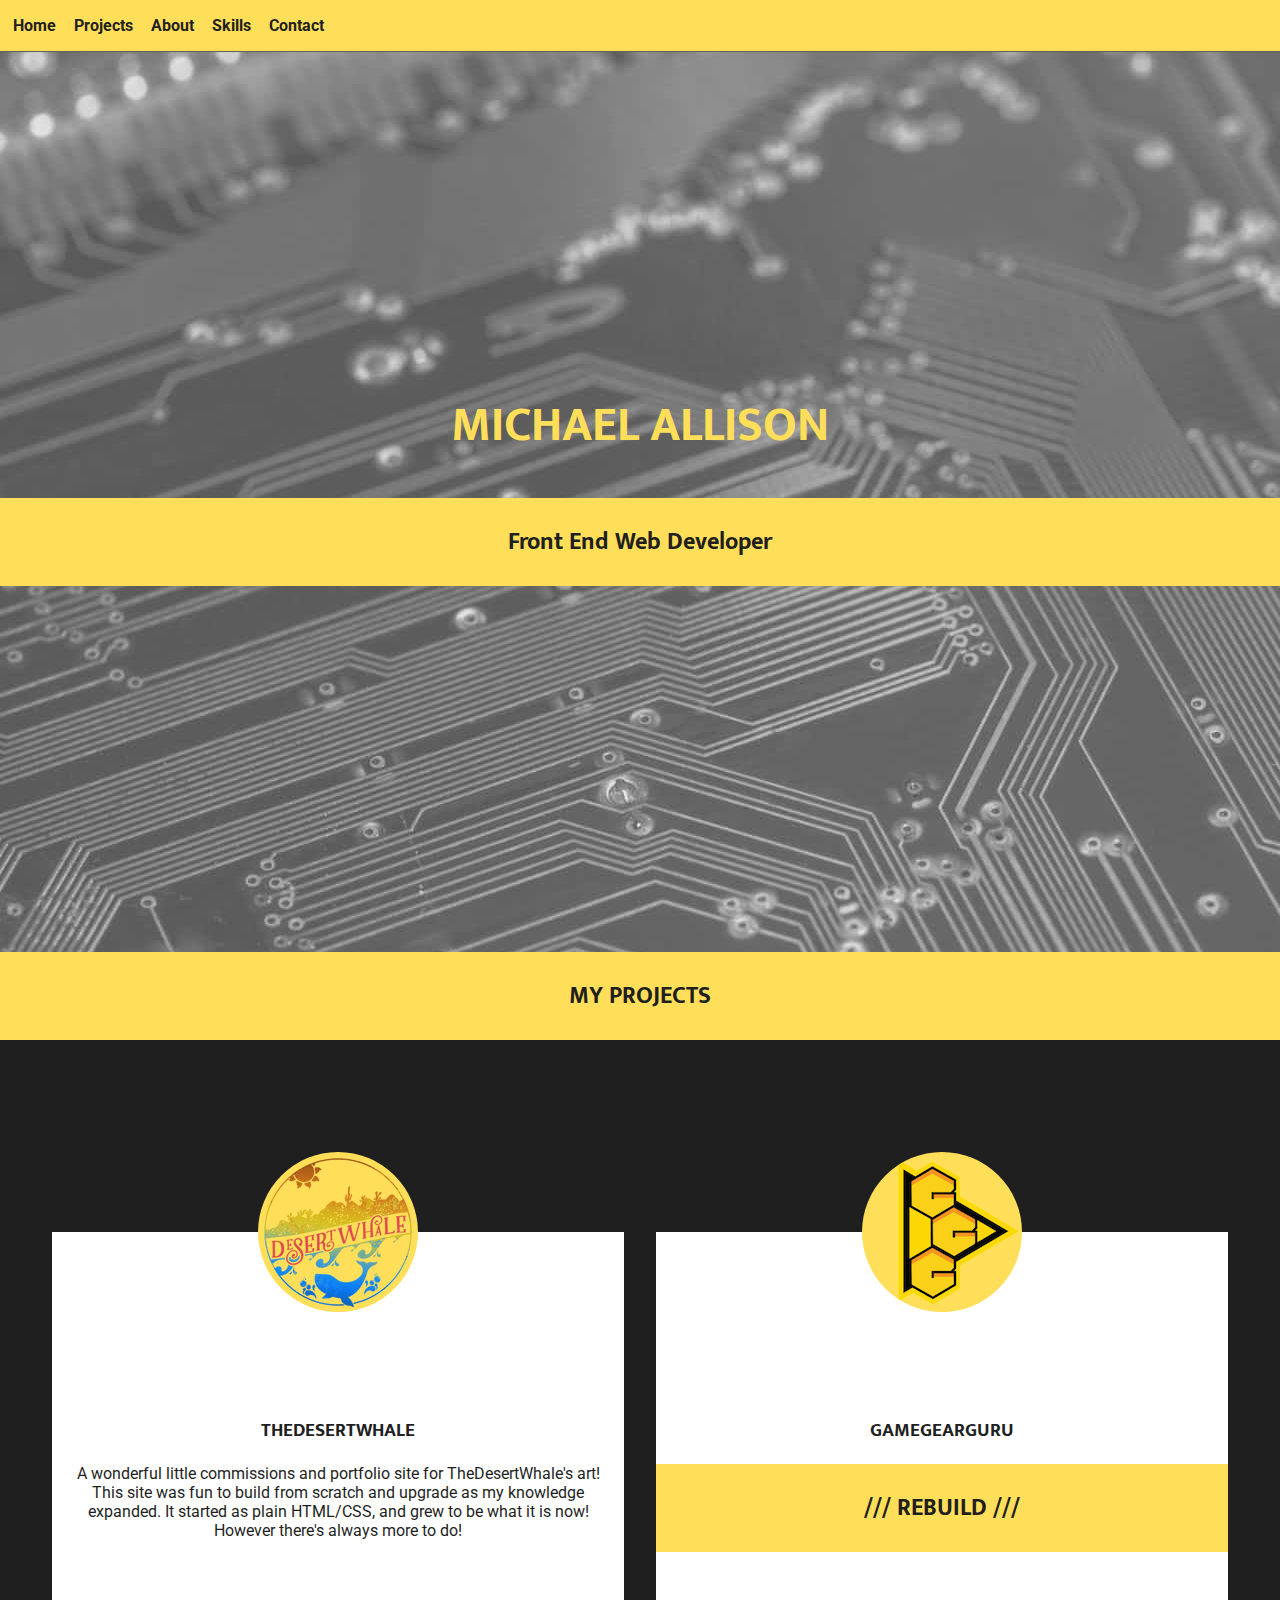
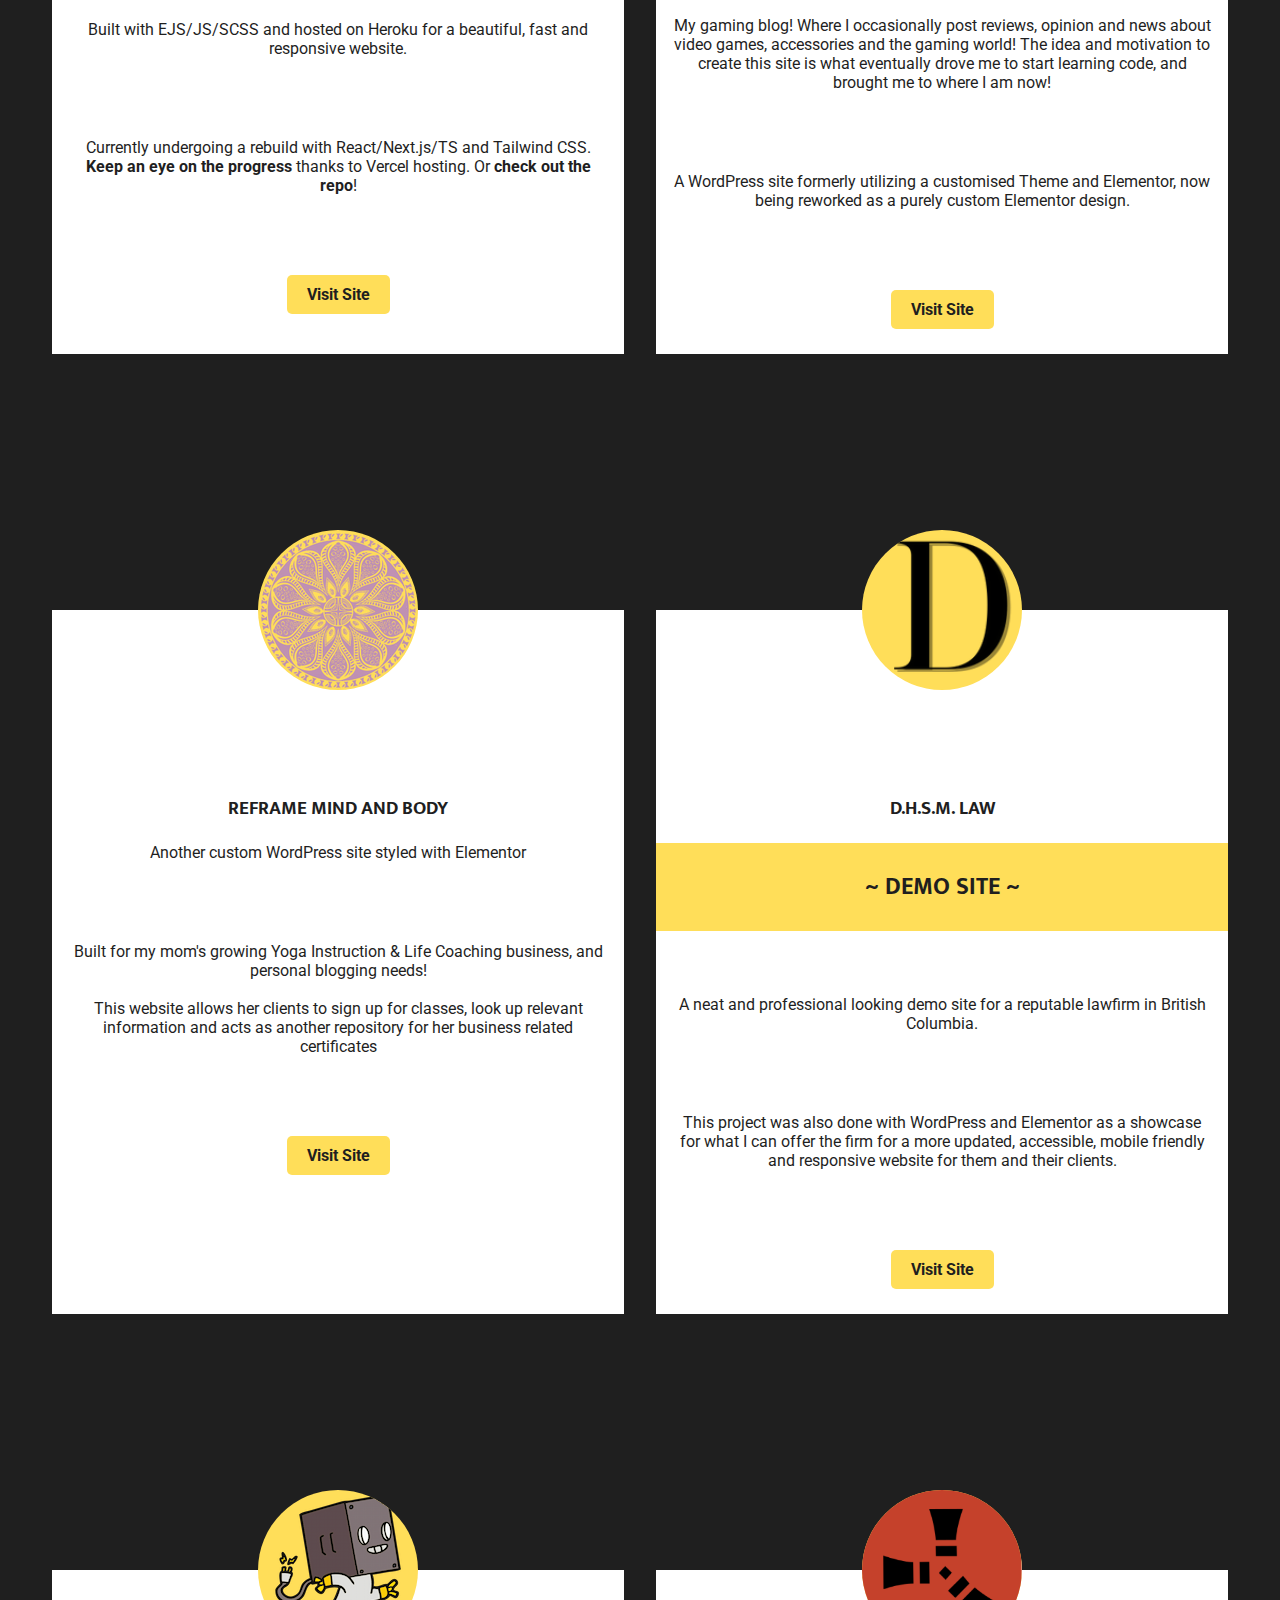
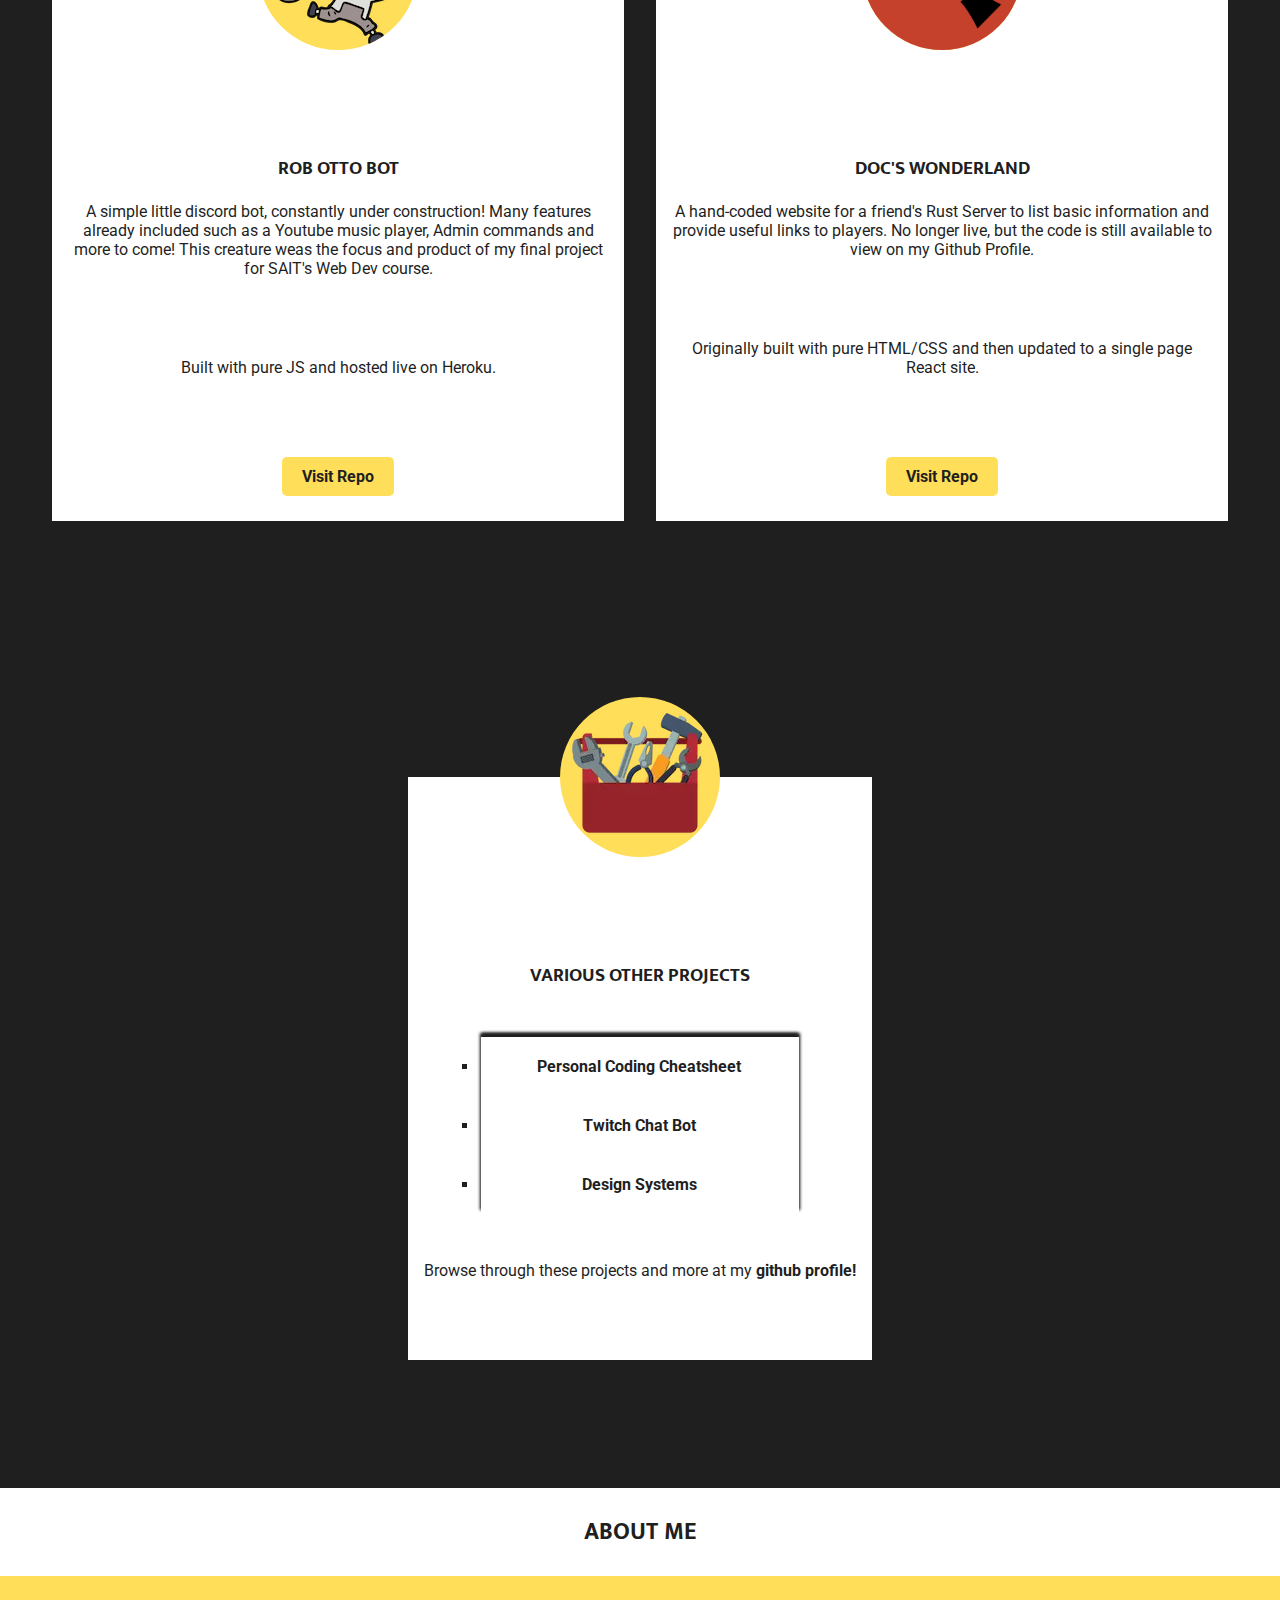
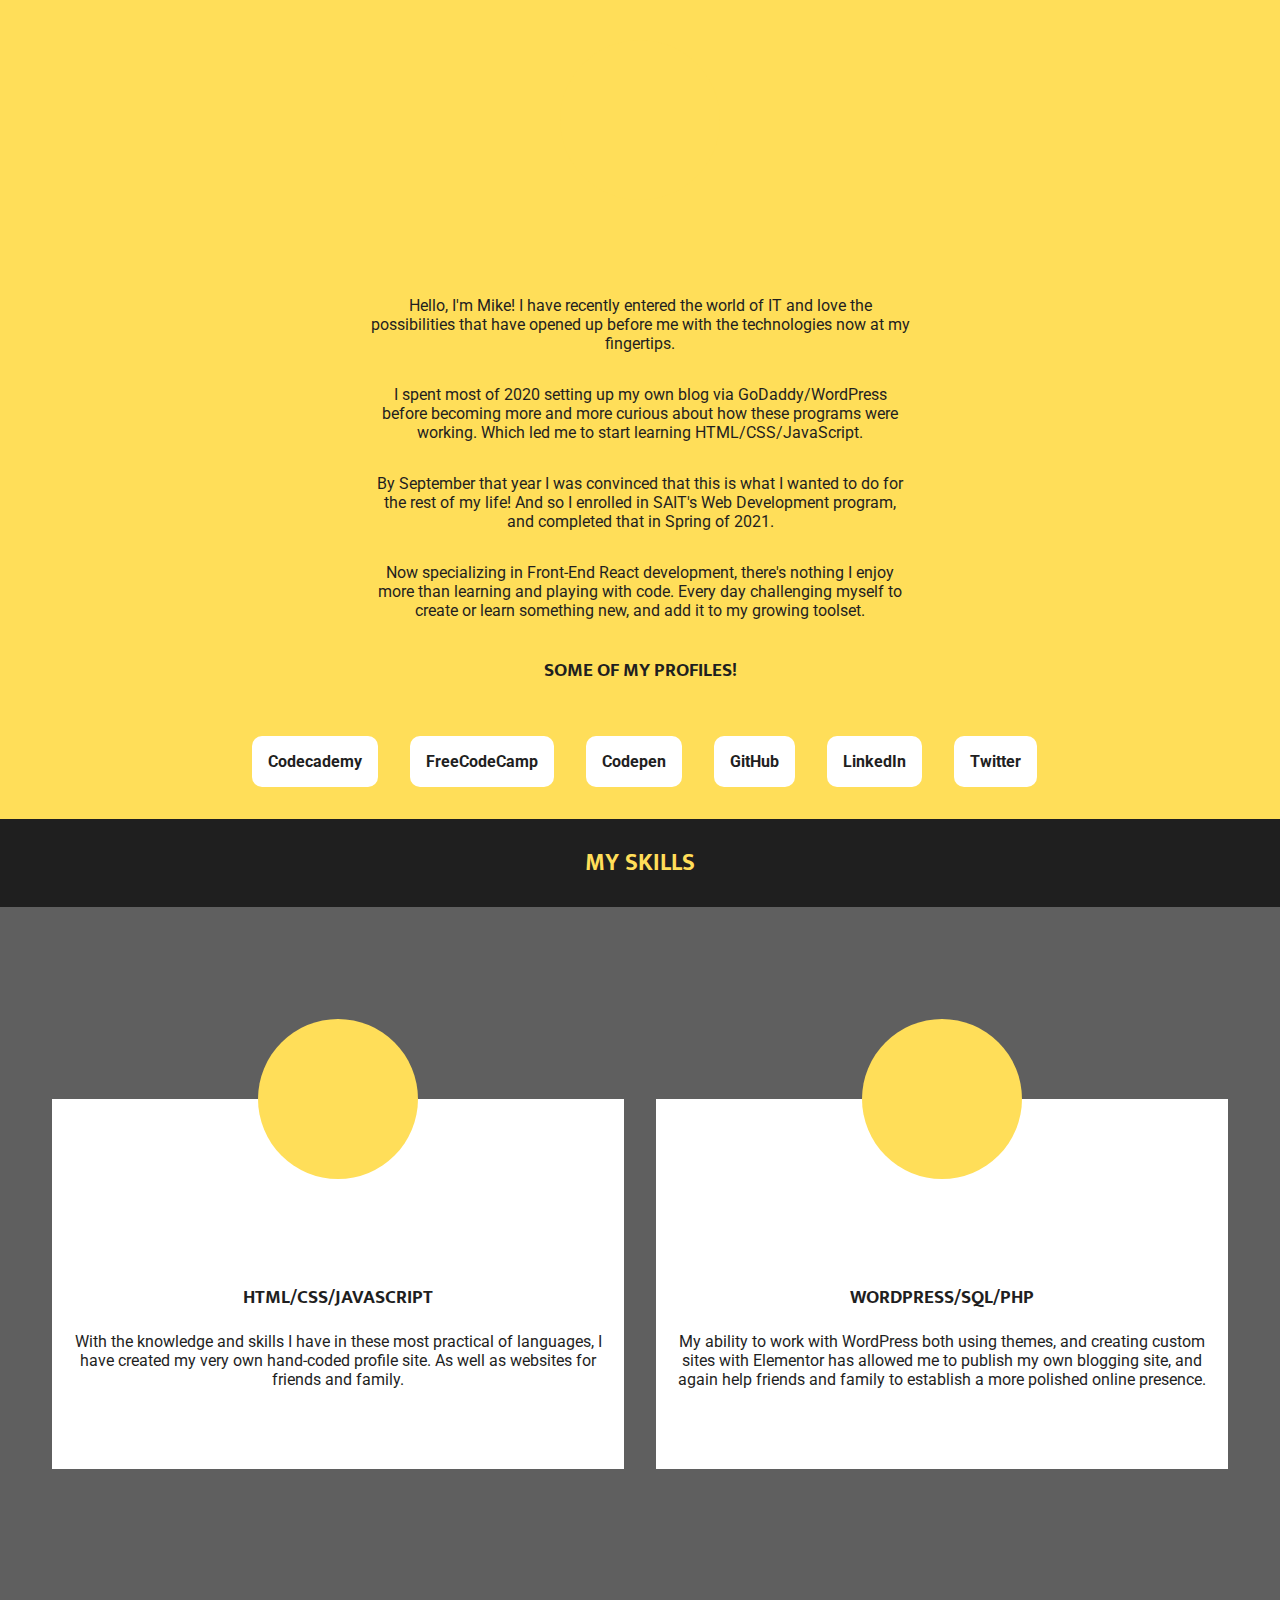
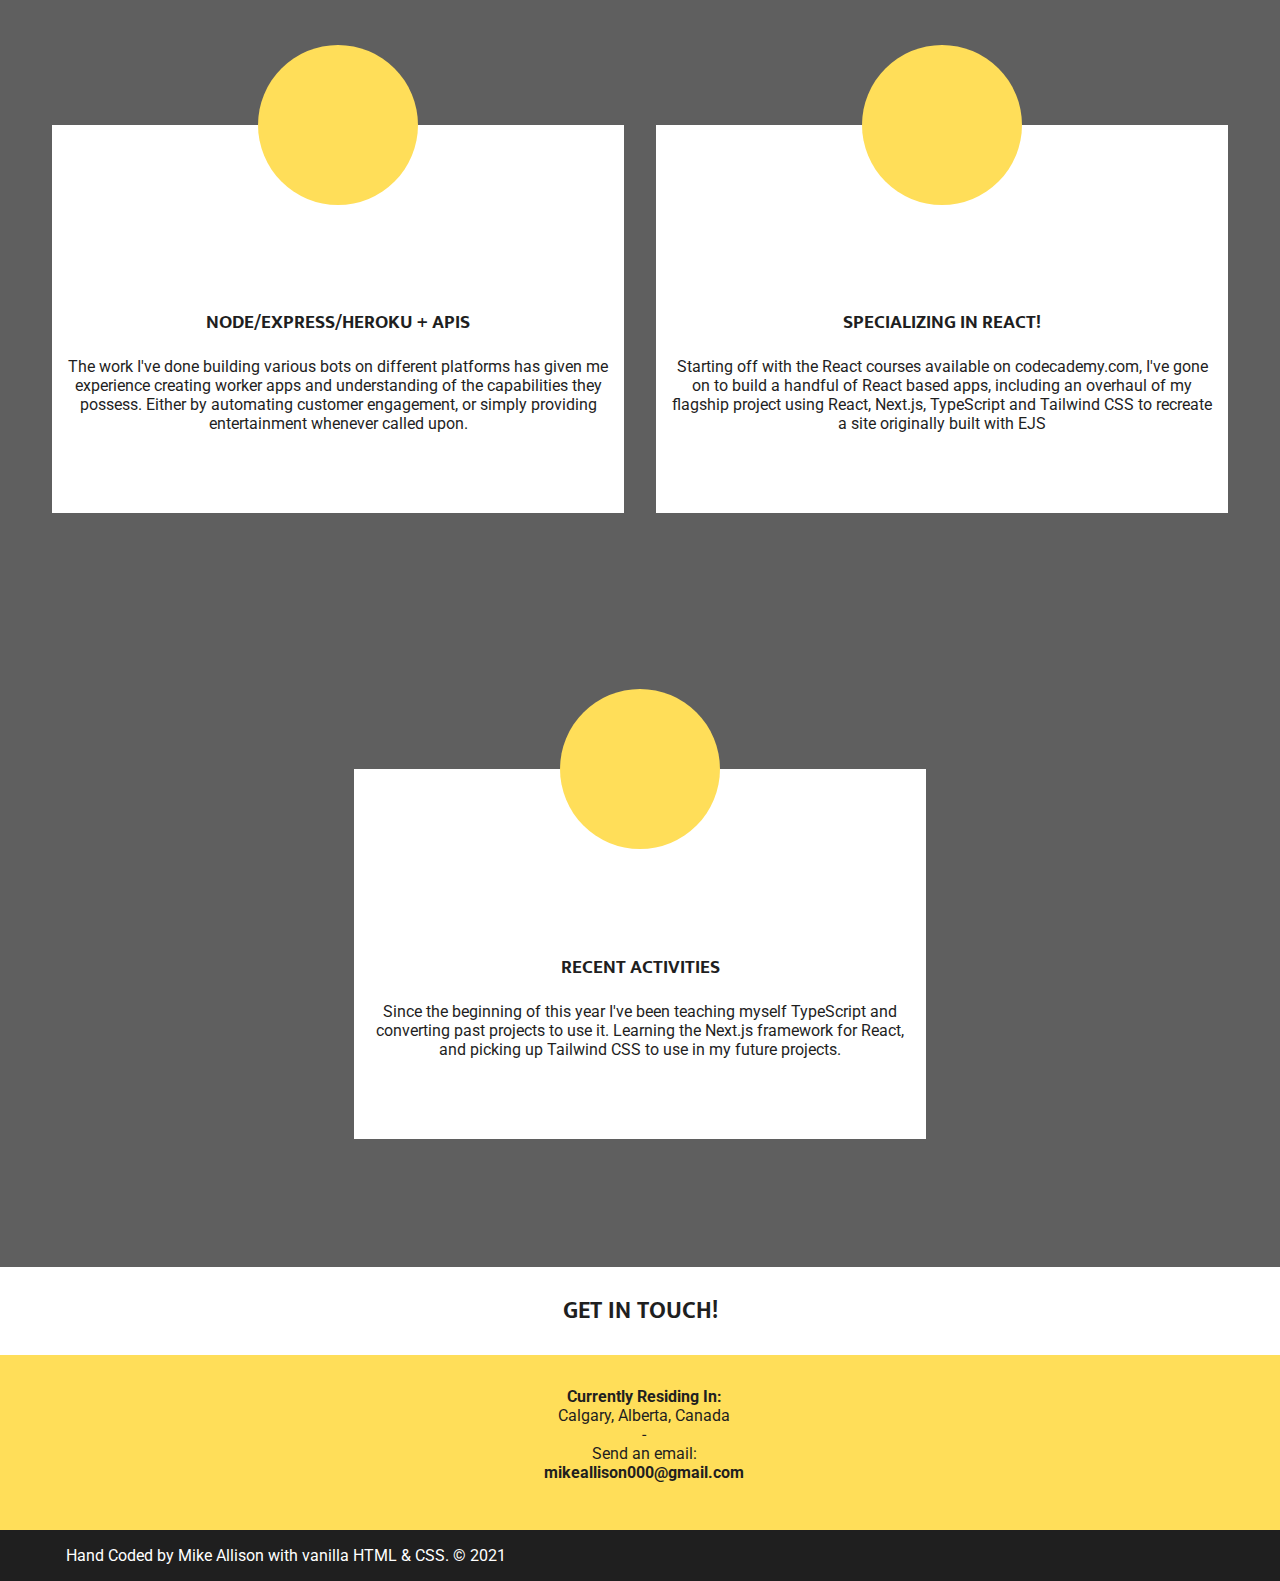
==== index.html @ ca2b00e5 "added buttons to other cards, added image for demo site" ====
<!DOCTYPE html>
<html lang="en">
<head>
  <meta charset="UTF-8">
  <meta http-equiv="X-UA-Compatible" content="IE=edge">
  <meta name="viewport" content="width=device-width, initial-scale=1.0">
  <meta 
    name="description"
    content="A simple personal portfolio site to showcase my small, yet growing collection of code and projects, completed and managed by Mike Allison.">
  <link rel="stylesheet" href="./assets/css/style.css">
  <link rel="stylesheet" href="./assets/css/fonts.css">
  <link rel="preconnect" href="https://fonts.gstatic.com">
  <link href="https://fonts.googleapis.com/css2?family=Mukta:wght@800&family=Roboto&display=swap" rel="stylesheet">
  <link rel="stylesheet" href="https://use.fontawesome.com/releases/v5.15.3/css/all.css" integrity="sha384-SZXxX4whJ79/gErwcOYf+zWLeJdY/qpuqC4cAa9rOGUstPomtqpuNWT9wdPEn2fk" crossorigin="anonymous">
  <title>Mike Allison - Web Developer</title>
</head>

<body>
<header id="header">
  <nav id="header-nav">
    <ul>
      <li><a href="#home">Home</a></li>
      <li><a href="#projects">Projects</a></li>
      <li><a href="#about">About</a></li>
      <li><a href="#skills">Skills</a></li>
      <li><a href="#contact">Contact</a></li>
    </ul>
  </nav>
</header>

<main id="main">

  <!-- Home 'page', hero style -->
  <section id="home">
    <h1>Michael Allison</h1>
    <h2>Front End Web Developer</h2>
  </section>

  <!-- Projects 'page' featuring some simple cards -->
  <section id="projects">
    <h2>My Projects</h2>

    <!-- Crown Jewel, Desert's art portfolio and commissions site -->
    <article class="card">
      <a href="https://www.thedesertwhale.com" target="_blank"><img src="assets/images/des-logo.png" alt="DesertWhale's logo" loading="lazy" height="160" width="160"></a>
      <a href="https://www.thedesertwhale.com" target="_blank"><h3>TheDesertWhale</h3></a>
      <p>A wonderful little commissions and portfolio site for TheDesertWhale's art! This site was fun to build from scratch and upgrade as my knowledge expanded. It started as plain HTML/CSS, and grew to be what it is now! However there's always more to do!</p>
      <p>Built with EJS/JS/SCSS and hosted on Heroku for a beautiful, fast and responsive website.</p>
      <p>Currently undergoing a rebuild with React/Next.js/TS and Tailwind CSS. <a href="https://next-desert-site.vercel.app/" target="_blank">Keep an eye on the progress</a> thanks to Vercel hosting. Or <a href="https://github.com/Huntthee/next-desert-site" target="_blank">check out the repo</a>!</p>
      <a class="visit-btn" href="https://www.thedesertwhale.com" target="_blank">Visit Site</a>
    </article>

    <!-- The great Game Gear Guru! -->
    <article class="card">
      <a href="https://www.gamegearguru.com" target="_blank"><img src="assets/images/ggg-logo.png" alt="The gamegearguru logo" loading="lazy" height="160" width="160"></a>
      <a href="https://www.gamegearguru.com" target="_blank"><h3>GameGearGuru </h3></a>
      <h2>/// Rebuild ///</h2>
      <p>My gaming blog! Where I occasionally post reviews, opinion and news about video games, accessories and the gaming world! The idea and motivation to create this site is what eventually drove me to start learning code, and brought me to where I am now!</p>
      <p>A WordPress site formerly utilizing a customised Theme and Elementor, now being reworked as a purely custom Elementor design.</p>
      <a class="visit-btn" href="https://www.gamegearguru.com" target="_blank">Visit Site</a>
    </article>

    <!-- Mom's site -->
    <article class="card">
      <a 
        href="https://reframemindandbody.org" 
        target="_blank" 
        rel="noreferrer"
        >
        <img 
          src="assets/images/ReFrame-icon.webp" 
          alt="Reframe mind and body logo" 
          loading="lazy" 
          height="160" 
          width="160"
          >
        </a>
      <a 
        href="https://reframemindandbody.org" 
        target="_blank" 
        rel="noreferrer"
        ><h3>ReFrame Mind and Body</h3>
      </a>
      <p>Another custom WordPress site styled with Elementor</p>
      <p>Built for my mom's growing Yoga Instruction & Life Coaching business, and personal blogging needs!<br><br>This website allows her clients to sign up for classes, look up relevant information and acts as another repository for her business related certificates</p>
      <a class="visit-btn" href="https://reframemindandbody.org" target="_blank">Visit Site</a>
    </article>

    <article class="card">
      <a href="https://michaela255.sg-host.com/" target="_blank"><img src="assets/images/site-icon.png" alt="scales of law" loading="lazy" height="160" width="160"></a>
      <a href="https://michaela255.sg-host.com/" target="_blank"><h3>D.H.S.M. Law</h3></a>
      <h2>~ Demo Site ~</h2>
      <p>A neat and professional looking demo site for a reputable lawfirm in British Columbia.</p>
      <p>This project was also done with WordPress and Elementor as a showcase for what I can offer the firm for a more updated, accessible, mobile friendly and responsive website for them and their clients.</p>
      <a class="visit-btn" href="https://michaela255.sg-host.com/" target="_blank">Visit Site</a>
    </article>
    
    <!-- Plug for Robotto Bot on Discord -->
    <article class="card">
      <a href="https://github.com/Huntthee/Disc-bot" target="_blank"><img src="assets/images/rob-otto.png" alt="rob otto bot's beautiful profile picture" loading="lazy" height="160" width="160"></a>
      <a href="https://github.com/Huntthee/Disc-bot" target="_blank"><h3>Rob Otto Bot</h3></a>
      <p>A simple little discord bot, constantly under construction! Many features already included such as a Youtube music player, Admin commands and more to come! This creature weas the focus and product of my final project for SAIT's Web Dev course.</p>
      <p>Built with pure JS and hosted live on Heroku.</p>
      <a class="visit-btn" href="https://github.com/Huntthee/Disc-bot" target="_blank">Visit Repo</a>
    </article>

    <!-- Doc's site for as long as the domain name lasts. -->
    <article class="card">
      <a href="https://github.com/Huntthee/Docswonderland" target="_blank"><img src="assets/images/rust-logo.png" alt="small rust logo" loading="lazy" height="160" width="160"></a>
      <a href="https://github.com/Huntthee/Docswonderland" target="_blank"><h3>Doc's Wonderland</h3></a>
      <p>A hand-coded website for a friend's Rust Server to list basic information and provide useful links to players. No longer live, but the code is still available to view on my Github Profile.</p>
      <p>Originally built with pure HTML/CSS and then updated to a single page React site.</p>
      <a class="visit-btn" href="https://github.com/Huntthee/Docswonderland" target="_blank">Visit Repo</a>
    </article>

    <!-- Other featured projects -->
    <article class="card">
      <img 
        src="assets/images/project-toolbox.webp" 
        alt="Other projects image" 
        loading="lazy" 
        height="160" 
        width="160"
        >
      <h3>Various Other Projects</h3>
      <ul class="other-projects-list">
        <li><a href="https://huntthee.github.io/html-css-cheatsheet/" target="_blank">Personal Coding Cheatsheet</a></li>
        <li><a href="https://github.com/Huntthee/public-whale-bot" target="_blank">Twitch Chat Bot</a></li>
        <li><a href="https://huntthee.github.io/pizza-design-system/" target="_blank">Design Systems</a></li>
      </ul>
      <p>Browse through these projects and more at my <a href="https://github.com/Huntthee" target="_blank">github profile!</a></p>
      
    </article>

  </section>

  <!-- About Me 'page' with some more cards to show off various tech stacks/knowledge -->
  <section id="about">
    <h2>About Me</h2>
    <img src="assets/images/smaller-pic.jpg" alt="Mike throwing horns in a small round profile picture" height="160" width="160" loading="lazy">
    <p>Hello, I'm Mike! I have recently entered the world of IT and love the possibilities that have opened up before me with the technologies now at my fingertips.</p>
    <p>I spent most of 2020 setting up my own blog via GoDaddy/WordPress before becoming more and more curious about how these programs were working. Which led me to start learning HTML/CSS/JavaScript.</p>
    <p>By September that year I was convinced that this is what I wanted to do for the rest of my life! And so I enrolled in SAIT's Web Development program, and completed that in Spring of 2021.</p>
    <p>Now specializing in Front-End React development, there's nothing I enjoy more than learning and playing with code. Every day challenging myself to create or learn something new, and add it to my growing toolset.</p>
    <h3>Some of my Profiles!</h3>
    <ul>
      <a href="https://www.codecademy.com/profiles/huntthee" target="_blank"><li><i class="fas fa-terminal"></i> Codecademy</li></a>
      <a href="https://www.freecodecamp.org/huntthee" target="_blank"><li><i class="fab fa-free-code-camp"></i> FreeCodeCamp</li></a>
      <a href="https://codepen.io/huntthee" target="_blank"><li><i class="fab fa-codepen"></i> Codepen</li></a>
      <a href="https://github.com/huntthee" target="_blank"><li><i class="fab fa-github"></i> GitHub</li></a>
      <a href="https://www.linkedin.com/in/mike-allison-web-dev/" target="_blank"><li><i class="fab fa-linkedin"></i> LinkedIn</li></a>
      <a href="https://twitter.com/TheRealHuntthee" target="_blank"><li><i class="fab fa-twitter-square"></i> Twitter</li></a>
    </ul>
  </section>

  <!-- Skills section builds on About section with more info about tech stacks learned so far -->
  <section id="skills">
    <h2>My Skills</h2>

    <article class="card">
      <img src="assets/images/html-css-js.png" alt="Simple image featuring the logos of each programming language" loading="lazy" height="160" width="160">
      <h3>HTML/CSS/JavaScript</h3>
      <p>With the knowledge and skills I have in these most practical of languages, I have created my very own hand-coded profile site. As well as websites for friends and family.</p>
    </article>

    <article class="card">
      <img src="assets/images/wp-sql-php.png" alt="Simple image featuring the logos of each programming language" loading="lazy" height="160" width="160">
      <h3>WordPress/SQL/PHP</h3>
      <p>My ability to work with WordPress both using themes, and creating custom sites with Elementor has allowed me to publish my own blogging site, and again help friends and family to establish a more polished online presence.</p>
    </article>

    <article class="card">
      <img src="assets/images/node-exp-hero.png" alt="Simple image featuring the logos of each programming language" loading="lazy" height="160" width="160">
      <h3>Node/Express/Heroku + APIs</h3>
      <p>The work I've done building various bots on different platforms has given me experience creating worker apps and understanding of the capabilities they possess. Either by automating customer engagement, or simply providing entertainment whenever called upon.</p>
    </article>

    <article class="card">
      <img src="assets/images/react-logo.png" alt="an image of the react logo" loading="lazy" height="160" width="160">
      <h3>Specializing in React!</h3>
      <p>Starting off with the React courses available on codecademy.com, I've gone on to build a handful of React based apps, including an overhaul of my flagship project using React, Next.js, TypeScript and Tailwind CSS to recreate a site originally built with EJS</p>
    </article>

    <article class="card">
      <img src="assets/images/typescript-logo.webp" alt="an image of the react logo" loading="lazy" height="160" width="160">
      <h3>Recent Activities</h3>
      <p>Since the beginning of this year I've been teaching myself TypeScript and converting past projects to use it. Learning the Next.js framework for React, and picking up Tailwind CSS to use in my future projects.</p>
    </article>
  </section>


  <!-- Contact section for prospective employers/clients to reach out. -->
  <section id="contact">
    <h2>Get In Touch!</h2>
    <ul>
      <li><strong>Currently Residing In:</strong></li>
      <li>Calgary, Alberta, Canada</li>
      <li>-</li>
      <li>Send an email:</li>
      <li><a href="mailto:mikeallison000@gmail.com">mikeallison000@gmail.com</a></li>
    </ul>
  </section>
</main>

<footer id="footer">
  <p>Hand Coded by Mike Allison with vanilla HTML & CSS. &copy; 2021</p>
</footer>
</body>
</html>
---- assets/css/style.css ----
/* Color Palette */
:root {
  --mustard: #ffde59;
  --hover: #d1b647;
  --eerie: #1f1f1f;
  --davy: #5f5f5f;
  --white: #ffffff;
}

/* Set some overall rules */
body {
  margin: 0;
  background-color: var(--eerie);
}

img {
  border-radius: 50%;
  background-color: var(--mustard);
  position: relative;
  bottom: 5rem;
}

ul {
  list-style: none;
}

/* Make the header navigation pretty */
#header {
  display: flex;

  position: sticky;
  top: 0;

  width: 100%;

  background-color: var(--mustard);

  border-bottom: 1px solid var(--davy);

  z-index: 1;
}

#header-nav {
  margin-left: -1.2rem;
}

#header-nav ul {
  display: flex;
  flex-direction: row;
  margin-left: -1rem;
}



#header-nav ul li a {
  padding: 1rem .2rem 1rem 1rem;
}



/* Style the Home Page */
#home {
  display: flex;
  flex-direction: column;
  justify-content: center;

  height: 100vh;
  background-color: var(--davy);
}

/* Styles for Projects Section */

#projects {
  display: flex;
  flex-direction: row;
  flex-wrap: wrap;
  justify-content: center;
}

/* Card Styles for all! */

.card {
  background-color: var(--white);
  margin: 3rem;
}

.other-projects-list {
  max-width: 60%;
  margin: 10% auto;
  box-shadow: -1px -4px 3px, 1px -4px 3px;
}

.other-projects-list li {
  margin-left: -15%;
  padding: 20px 0 20px 0;
  list-style-type: square;
  
}

.visit-btn {
  display: inline-block;
  padding: 10px 20px 10px 20px;
  margin-bottom: 25px;
  background-color: var(--mustard);
  border-radius: 5px;
}

.visit-btn:hover{
  cursor: pointer;
  
}

.visit-btn:active {
  border: solid 1px var(--eerie);
  border-bottom: none;
  border-right: none;
}

/* Stylings for the About section */

#about {
  display: flex;
  flex-direction: column;
  justify-content: center;
  align-items: center;
  background-color: var(--mustard);
}

#about img {
  margin-top: 5rem;
}

#about ul {
  display: flex;
  flex-direction: row;
  flex-wrap: wrap;
  justify-content: center;
  
  margin-left: -2rem;
}

#about ul a {
  margin: 1rem;
  background-color: var(--white);
  padding: 1rem;
  border-radius: 10px;
}

/* Make the Skills Section pretty!*/

#skills {
  display: flex;
  flex-direction: row;
  flex-wrap: wrap;
  justify-content: center;
  align-items: center;

  background-color: var(--davy);
}

/* Make the contact section visible and good lookin */

#contact {
  background-color: var(--mustard);
  padding-bottom: 2rem;
}

#contact ul {
  margin-top: -2rem;
  margin-left: -2rem;
}

/* Now for some media queries */

@media only screen and (min-width: 600px) {
  #home {
    background-image: URL('../images/tech-back.jpg');
  }
  
  #header-nav ul li {
    border-right: 2px solid transparent;
  }
  #header-nav ul li a {
    padding: .5rem;
  }

  #header-nav ul li:hover {
    border-right: 2px solid var(--eerie); 
  }

  .card {
    margin: 8rem 1rem;
  }
}
---- assets/css/fonts.css ----
/* Color Palette */
:root {
  --mustard: #ffde59;
  --eerie: #1f1f1f;
  --davy: #5f5f5f;
  --white: #ffffff;
}

/* Overall Font Rules */

body {
  font-family: 'Roboto', sans-serif;
  text-align: center;
  color: var(--eerie);
}

h1, h2, h3, button {
  font-family: 'Mukta', sans-serif;
  text-transform: uppercase;
}

h2 {
  width: 100%;
  height: 4rem;

  padding-top: 1.5rem;
  margin-top: 0;
  margin-bottom: 4rem;
}

p {
  padding: 0 1rem 0 1rem;
  
  max-width: 60ch;
}

a {
  text-decoration: none;
  font-weight: bold;
  color: var(--eerie);
}

a:hover {
  color: var(--davy);
}

/* Home Page font styles */

#home h1 {
  color: var(--mustard);
  font-size: 3rem;
}

#home h2 {
  text-transform: capitalize;
  background-color: var(--mustard);
}

/* Projects styles */

#projects h2 {
  background-color: var(--mustard);
}

/* Card styles */

.card p {
  margin-bottom: 5rem;
}

.card h3 {
  padding: 0 10px 0 10px;
}

/* About styles */

#about h2 {
  background-color: var(--white);
}

/* Skills styles */

#skills h2 {
  background-color: var(--eerie);
  color: var(--mustard);
}

/* Contact styles */

#contact h2 {
  background-color: var(--white);
}

/* And finally the bit at the bottom */

#footer p {
  color: var(--white);
}
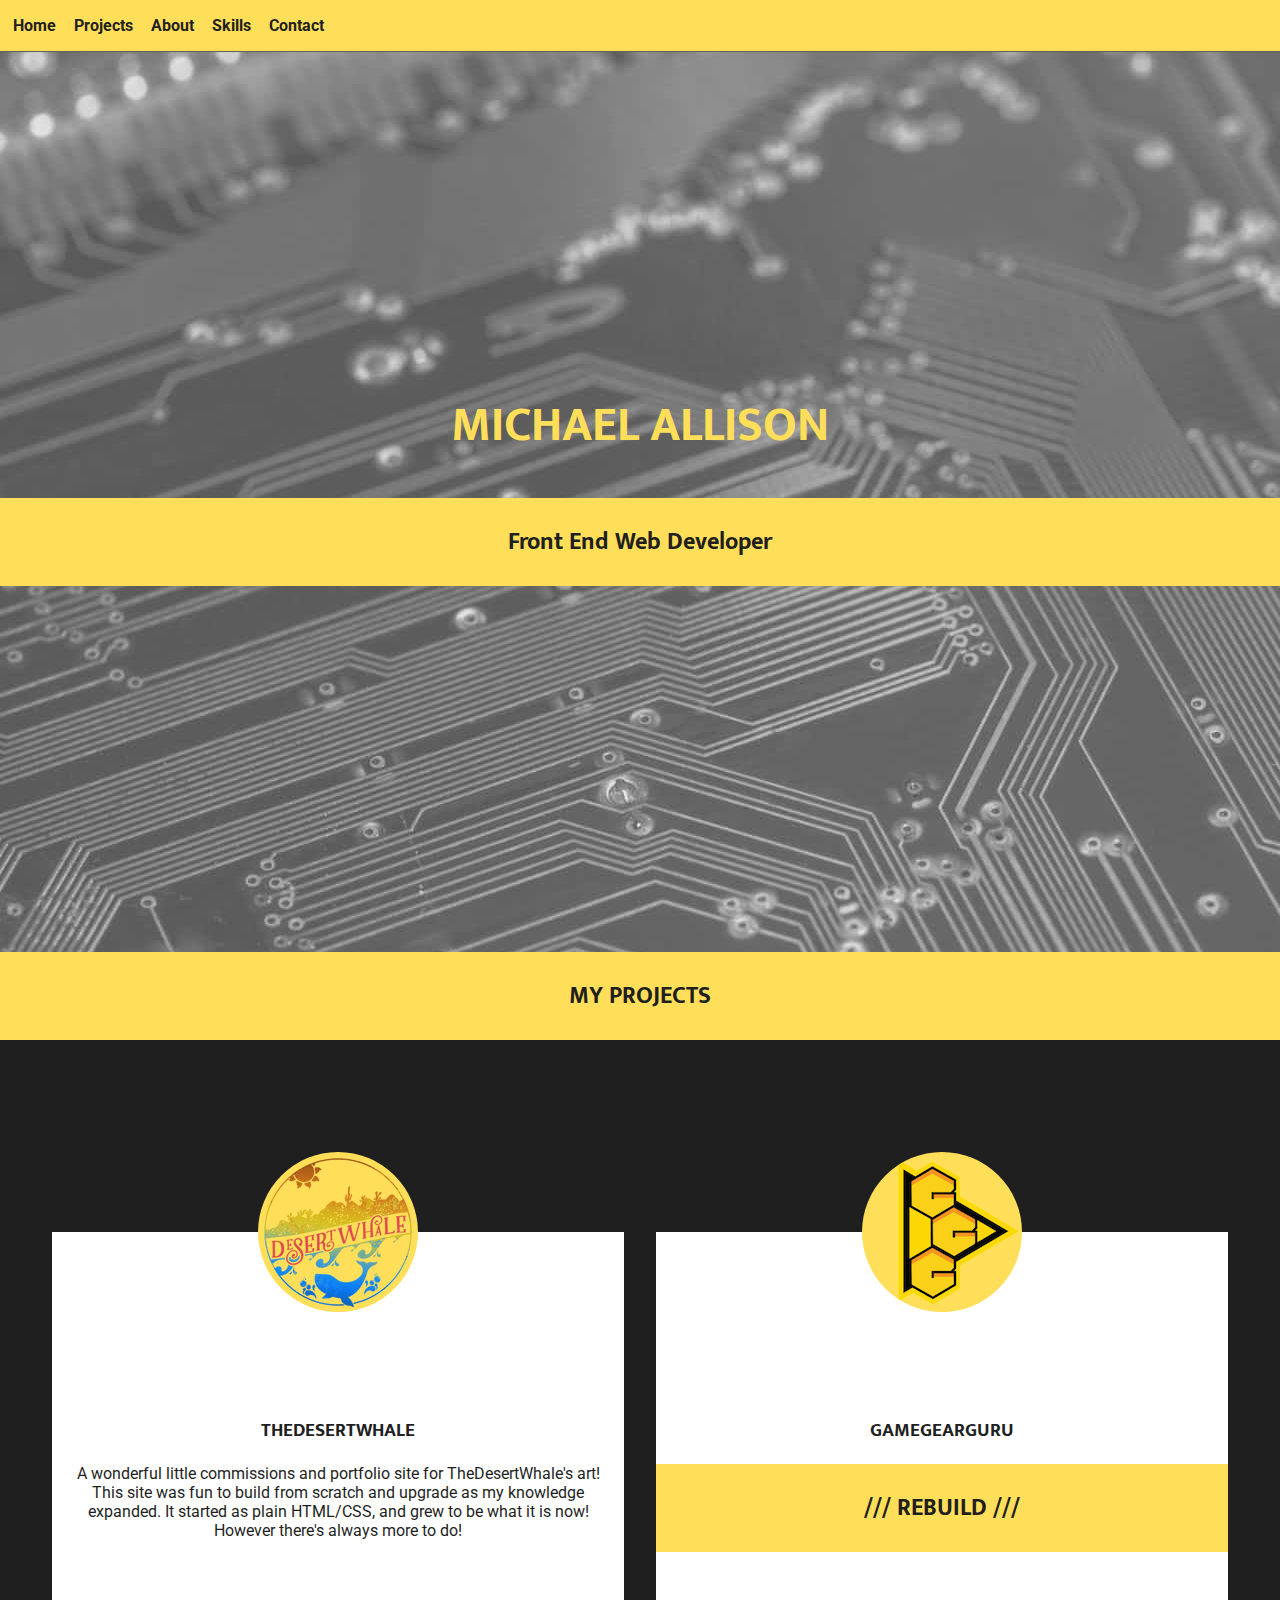
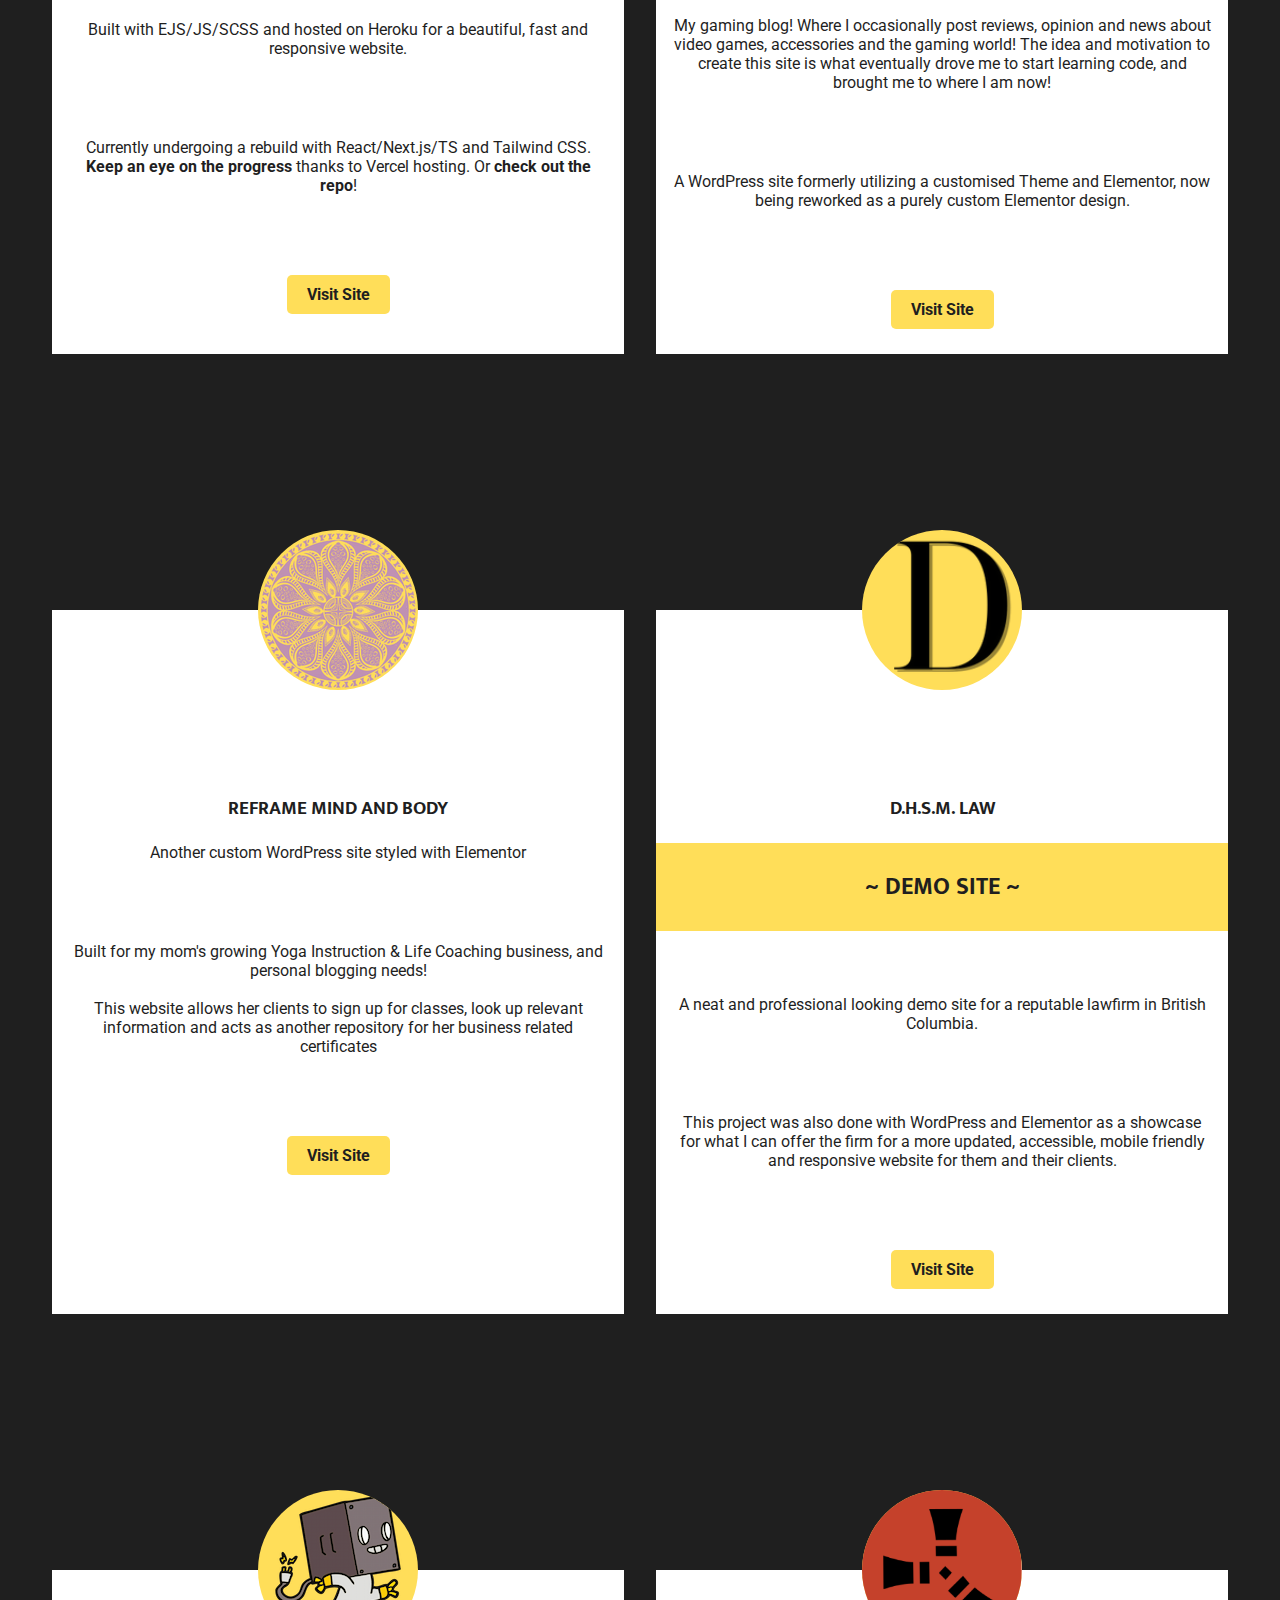
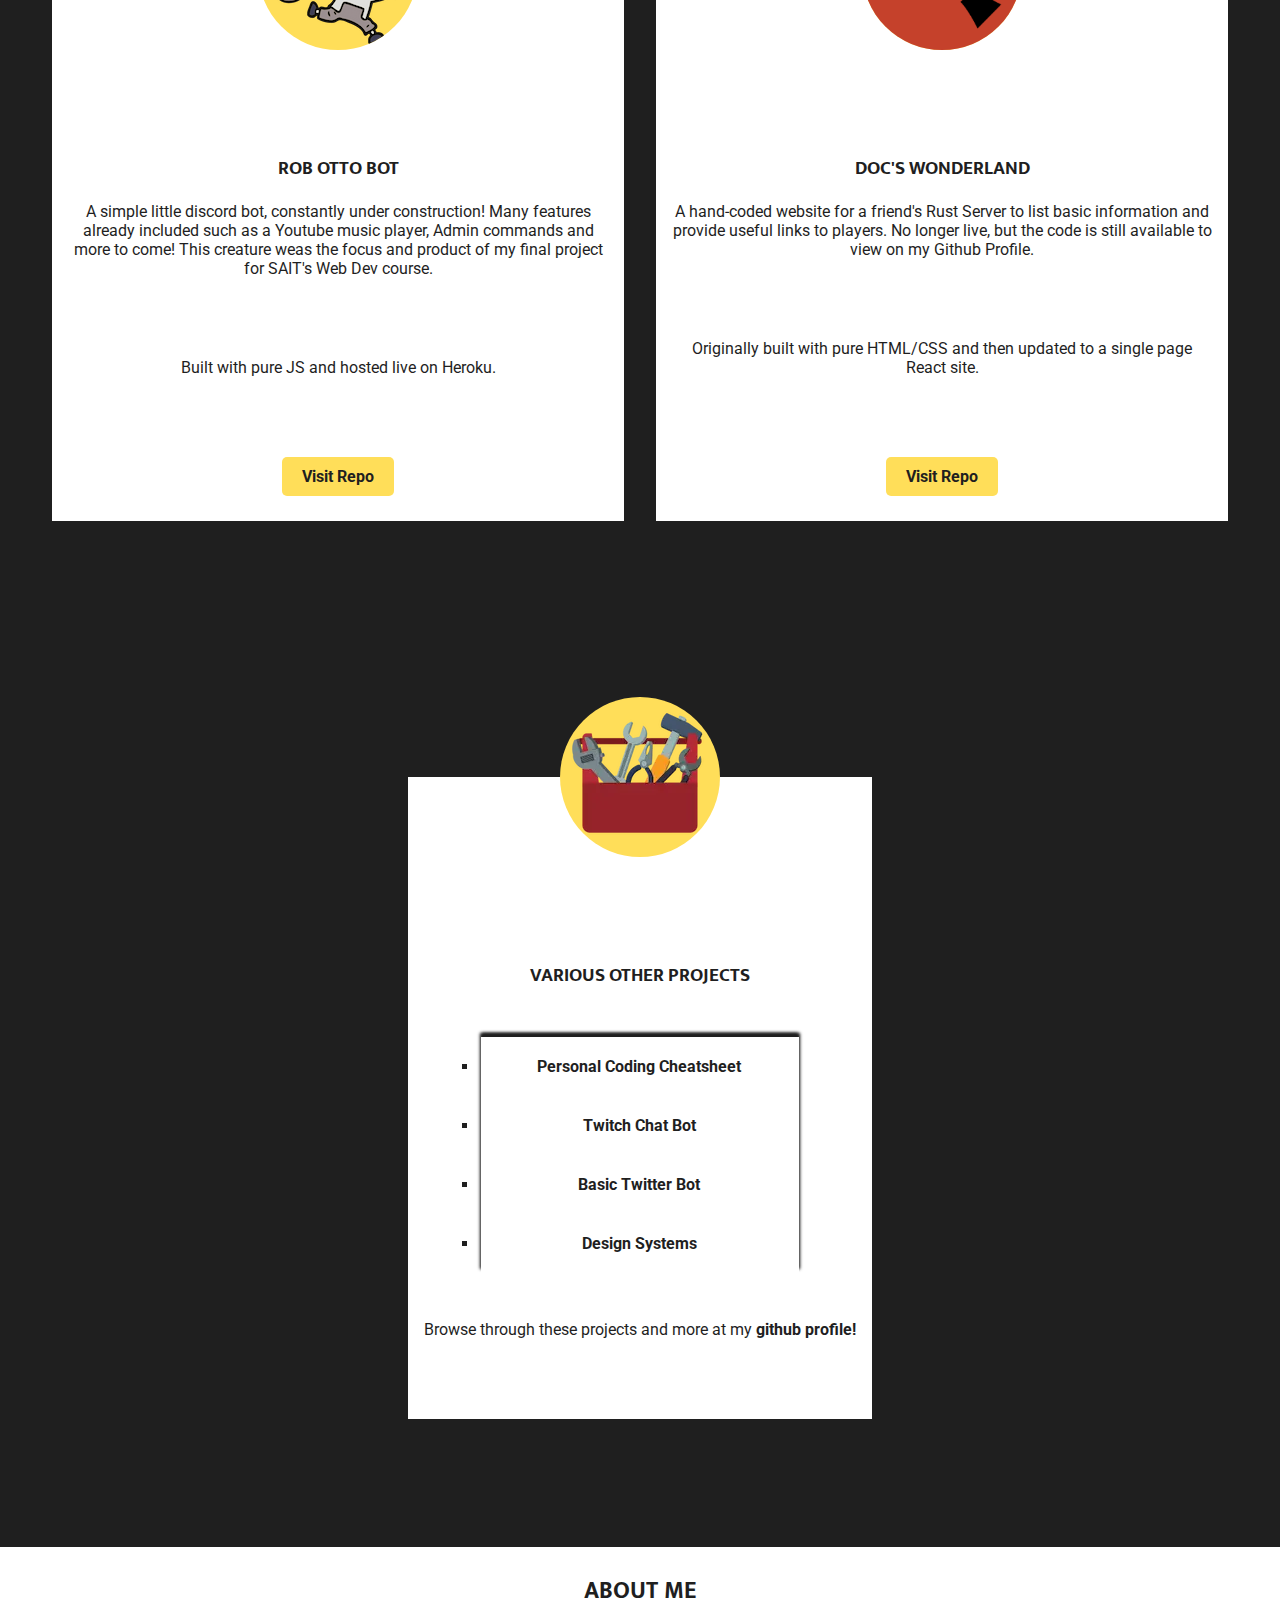
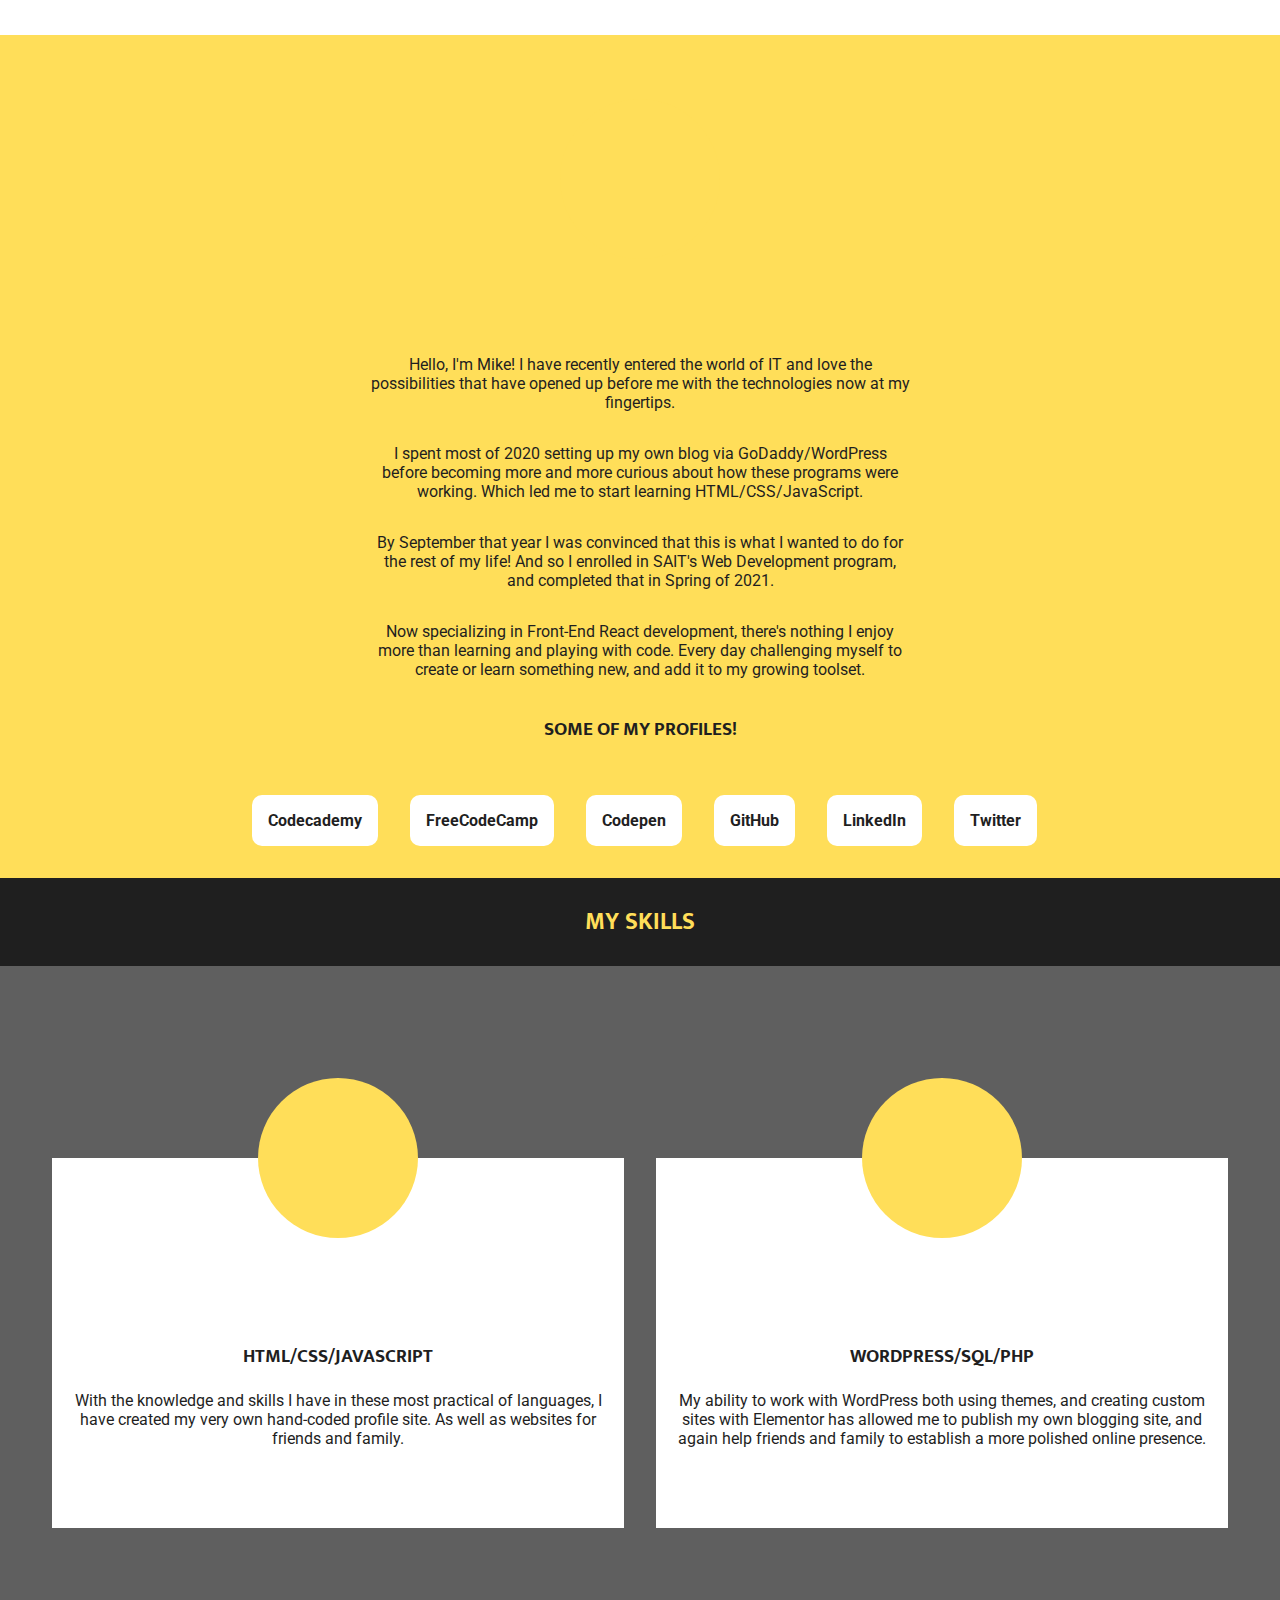
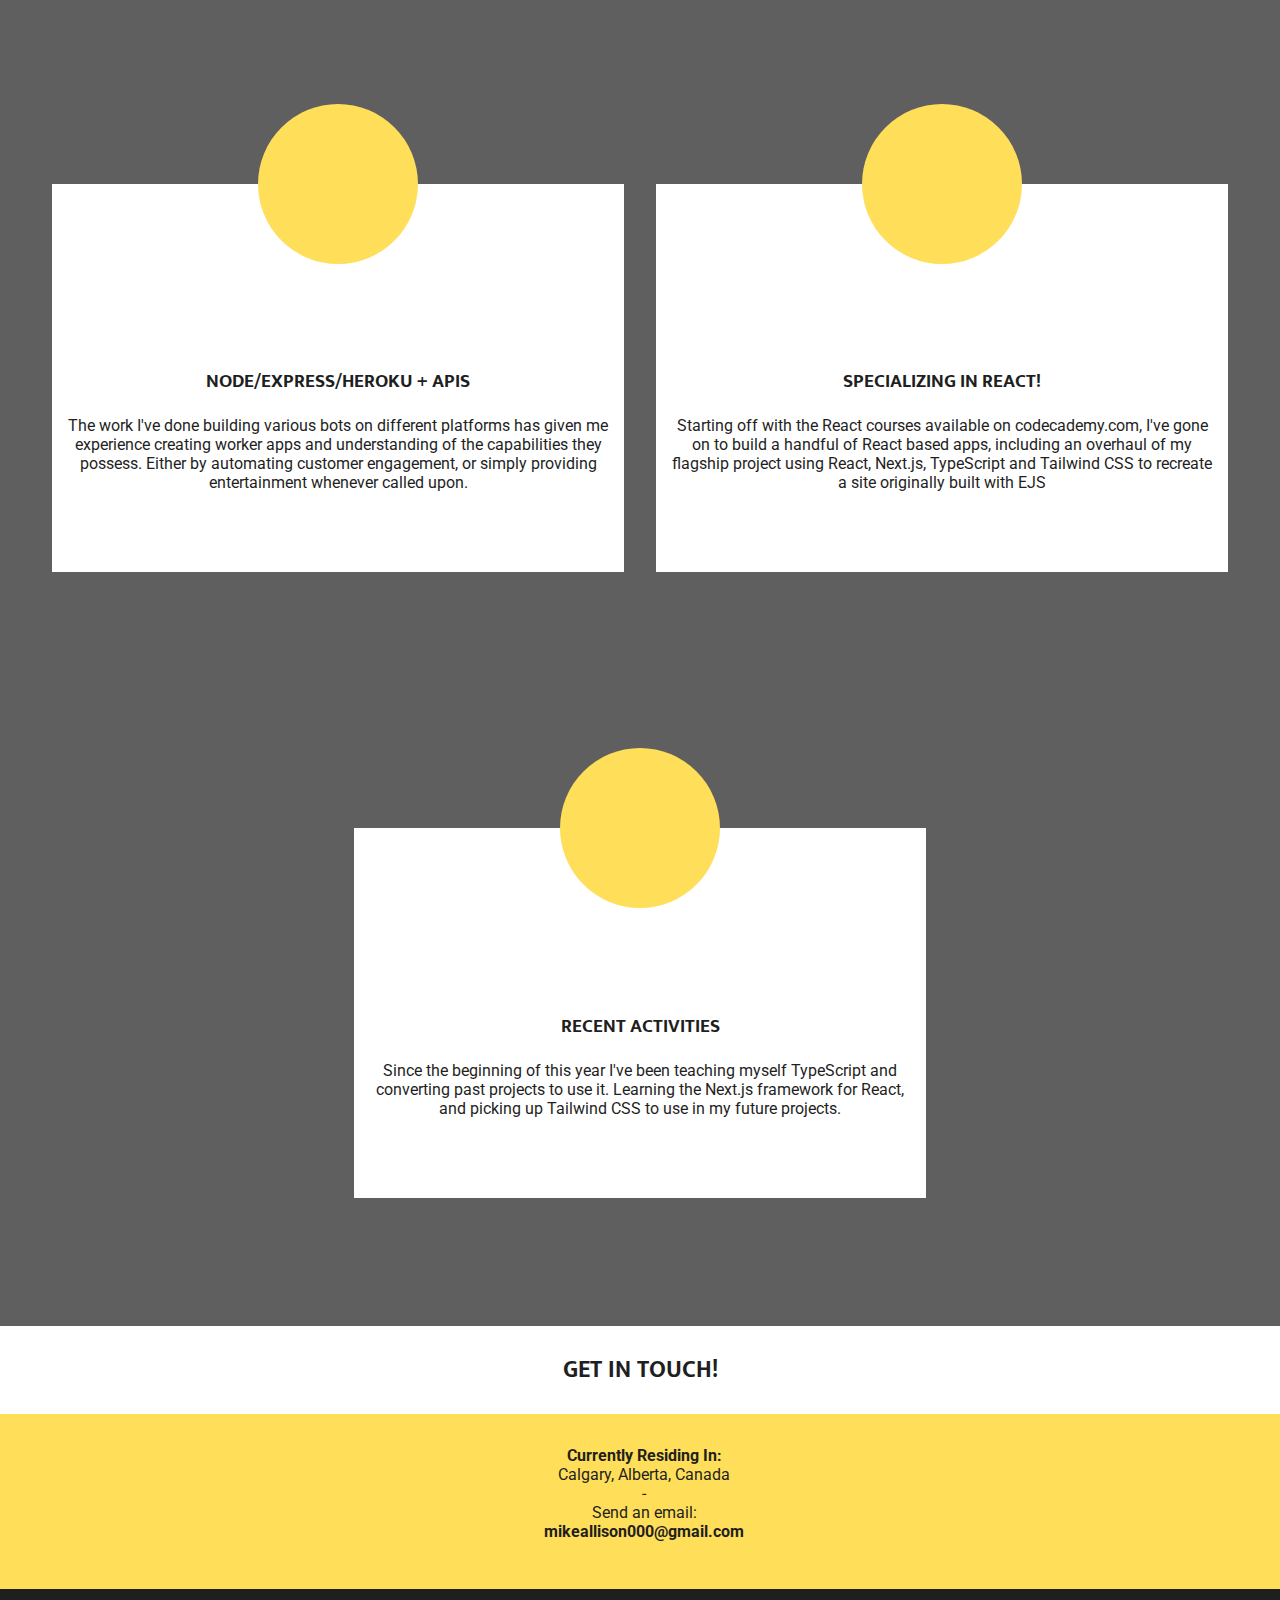
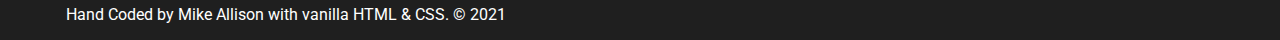
==== commit df6c5fbd: "added link to twitter bot" ====
--- a/index.html
+++ b/index.html
@@ -126,6 +126,7 @@
       <ul class="other-projects-list">
         <li><a href="https://huntthee.github.io/html-css-cheatsheet/" target="_blank">Personal Coding Cheatsheet</a></li>
         <li><a href="https://github.com/Huntthee/public-whale-bot" target="_blank">Twitch Chat Bot</a></li>
+        <li><a href="https://github.com/Huntthee/twitter-bot-public" target="_blank">Basic Twitter Bot</a></li>
         <li><a href="https://huntthee.github.io/pizza-design-system/" target="_blank">Design Systems</a></li>
       </ul>
       <p>Browse through these projects and more at my <a href="https://github.com/Huntthee" target="_blank">github profile!</a></p>
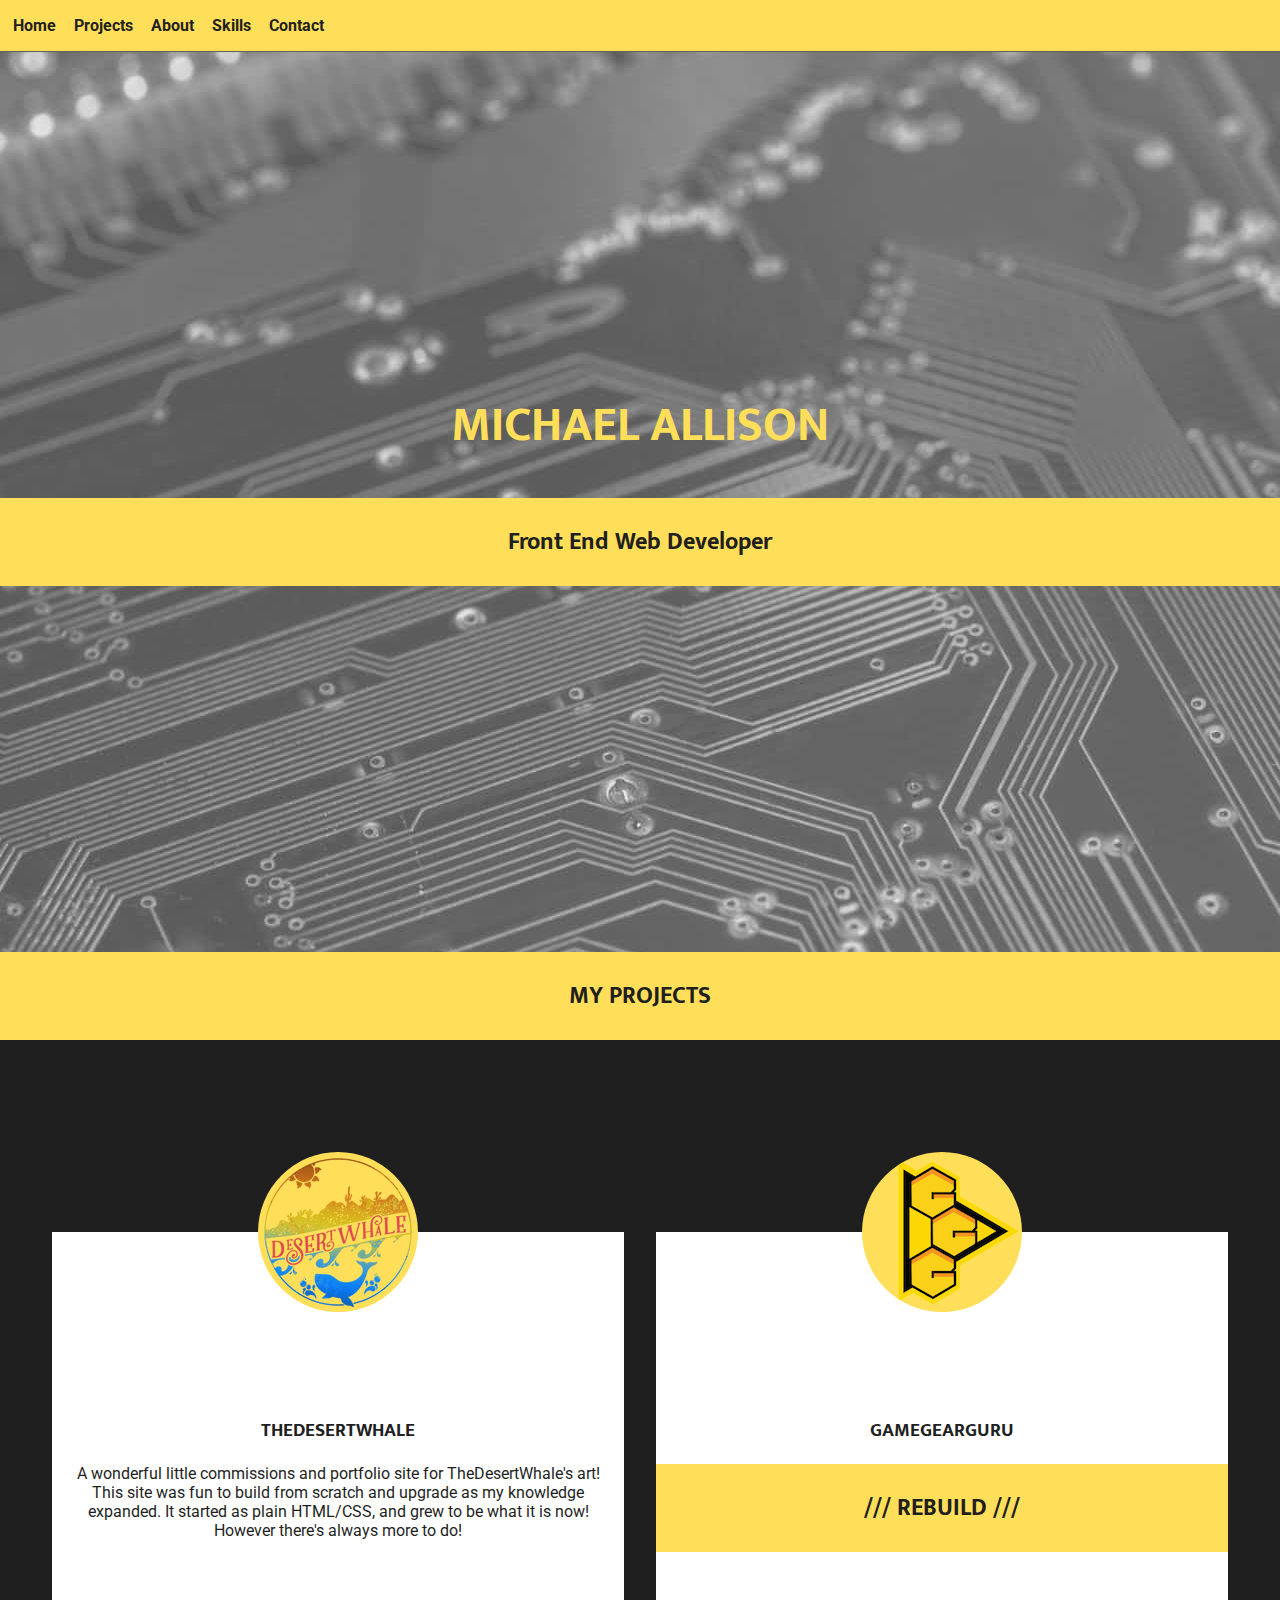
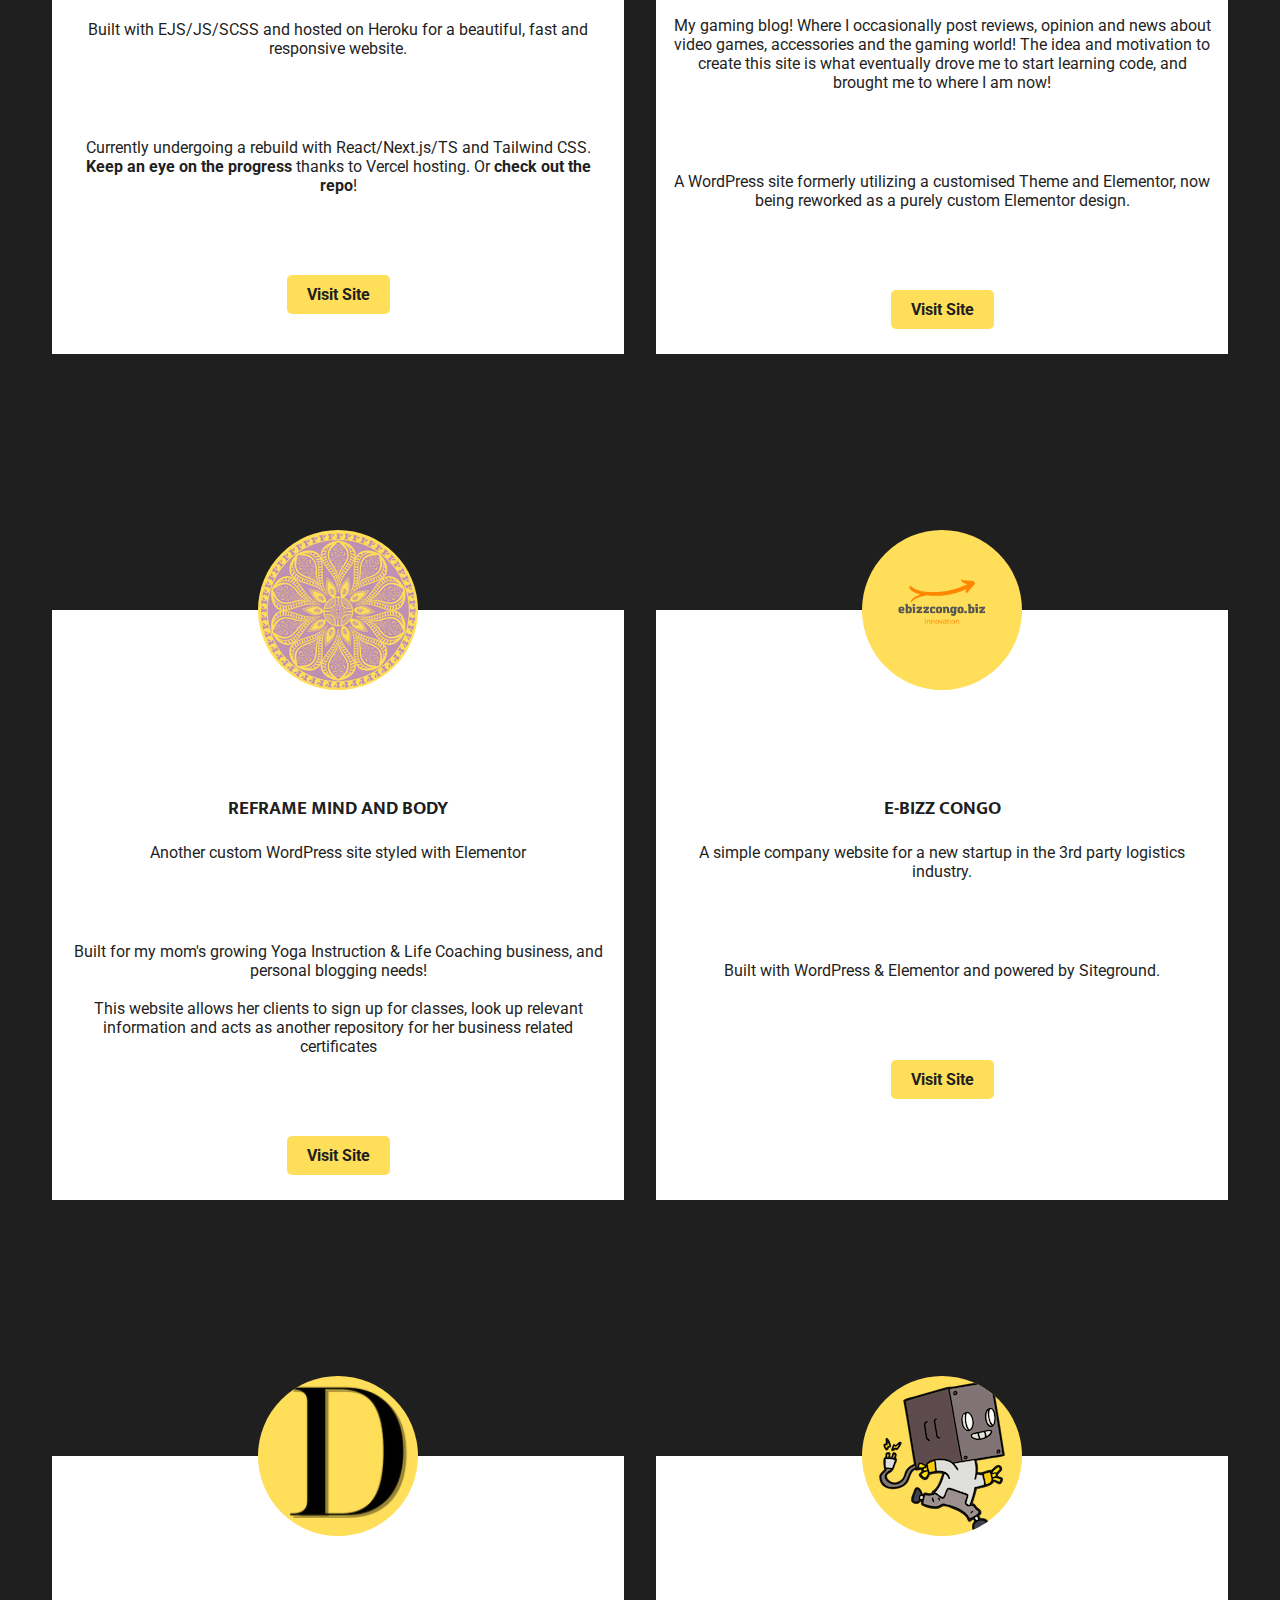
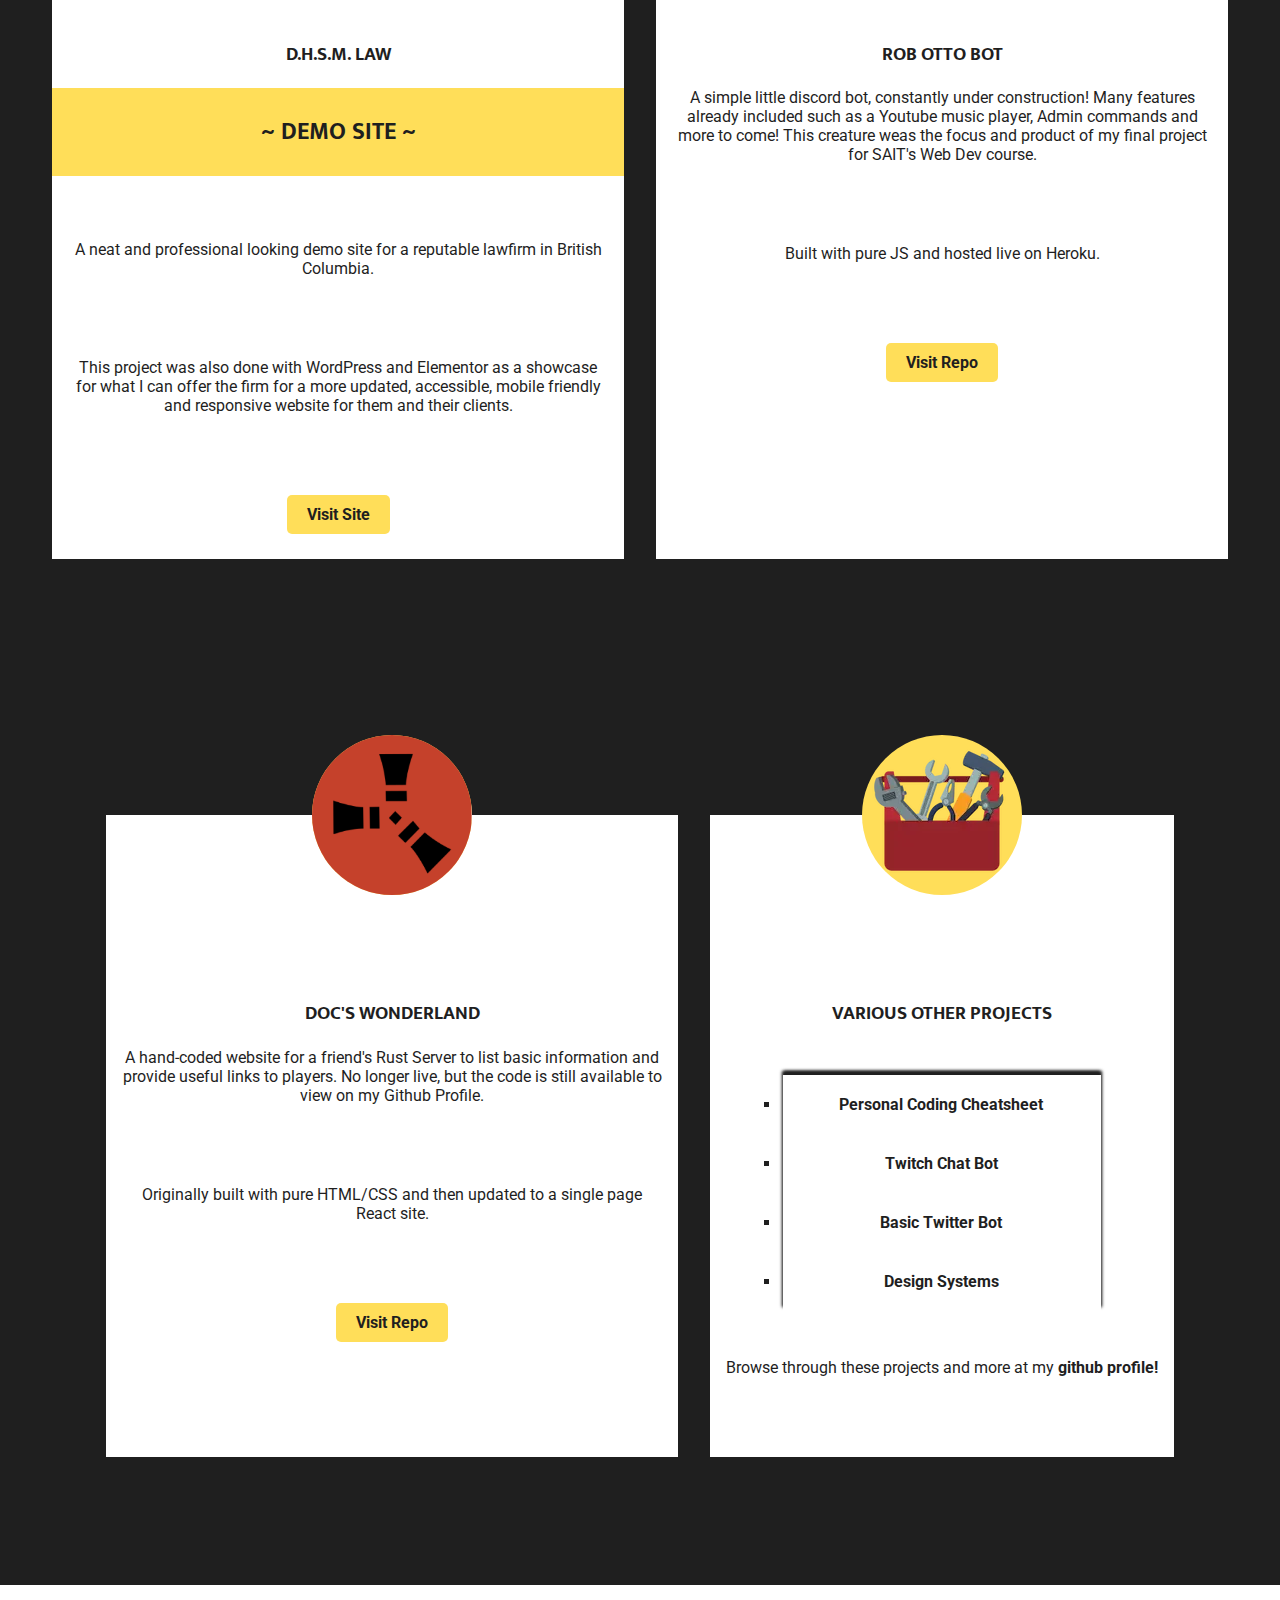
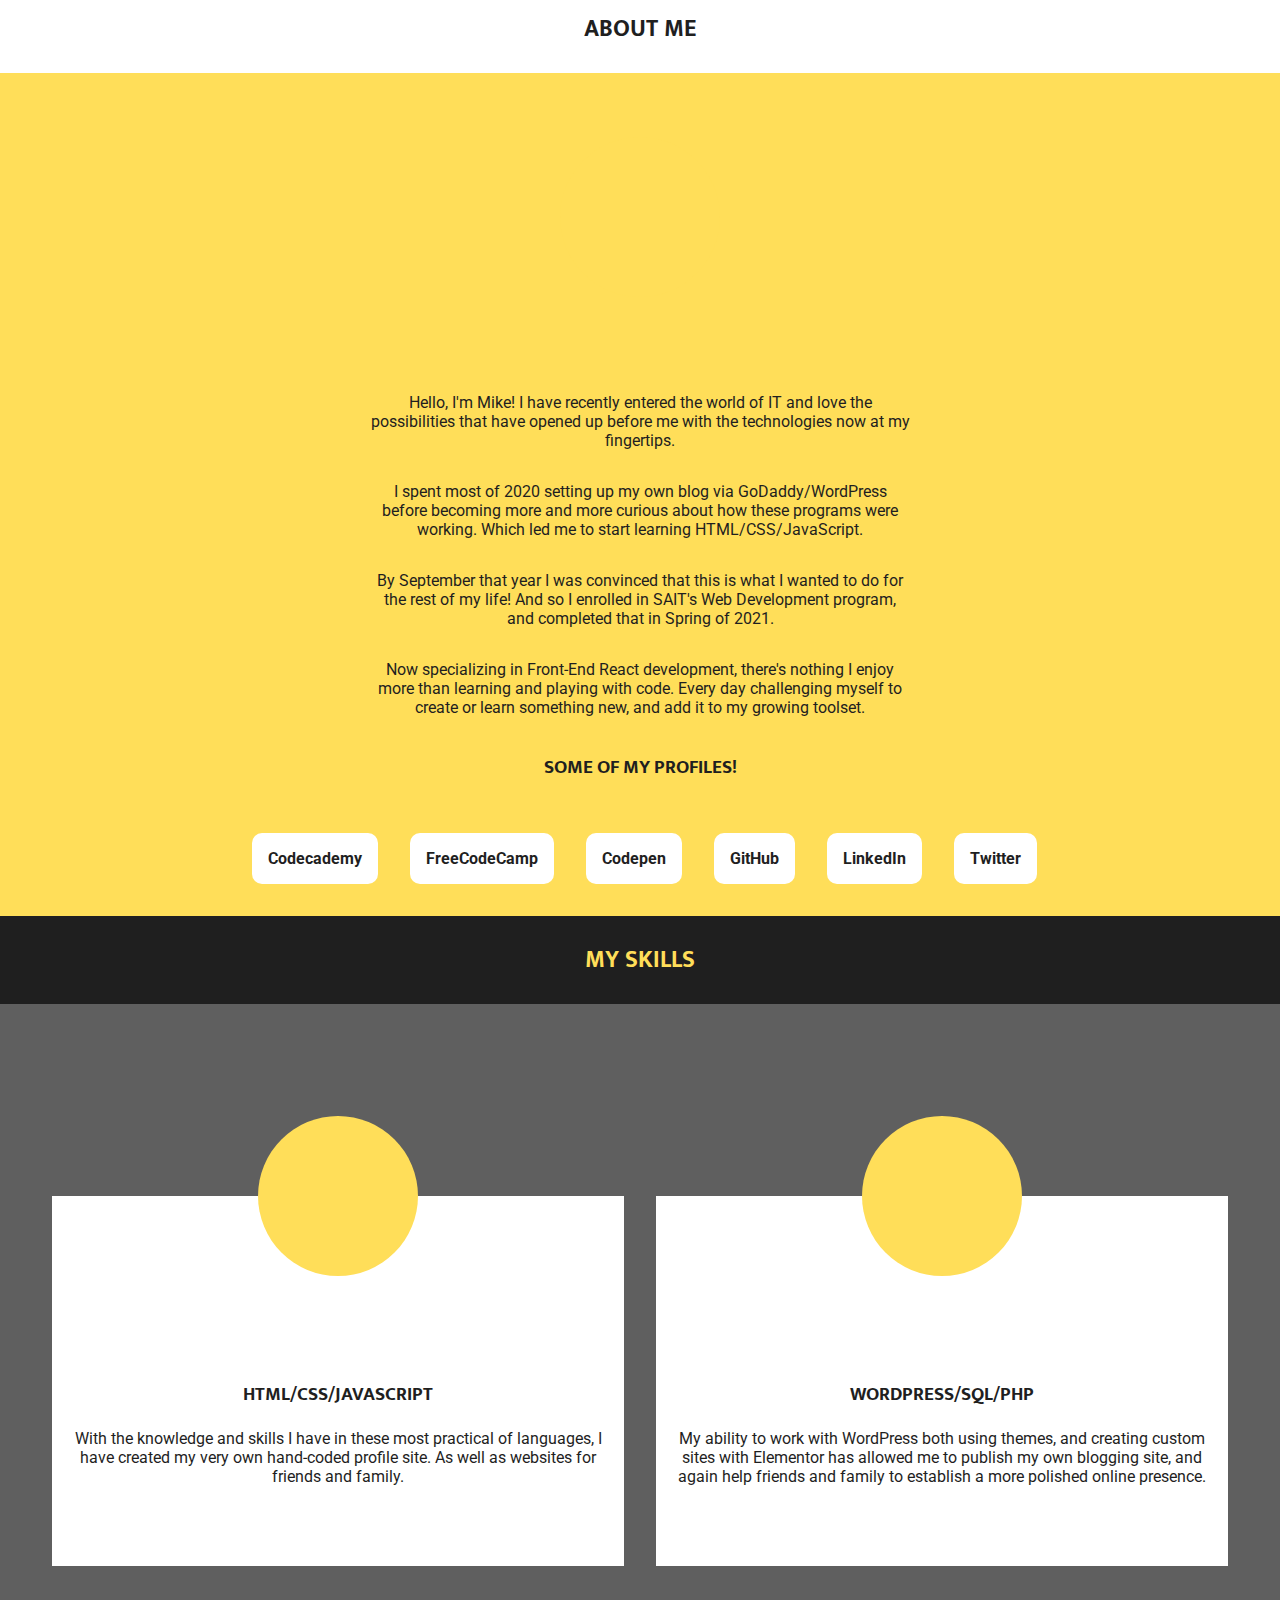
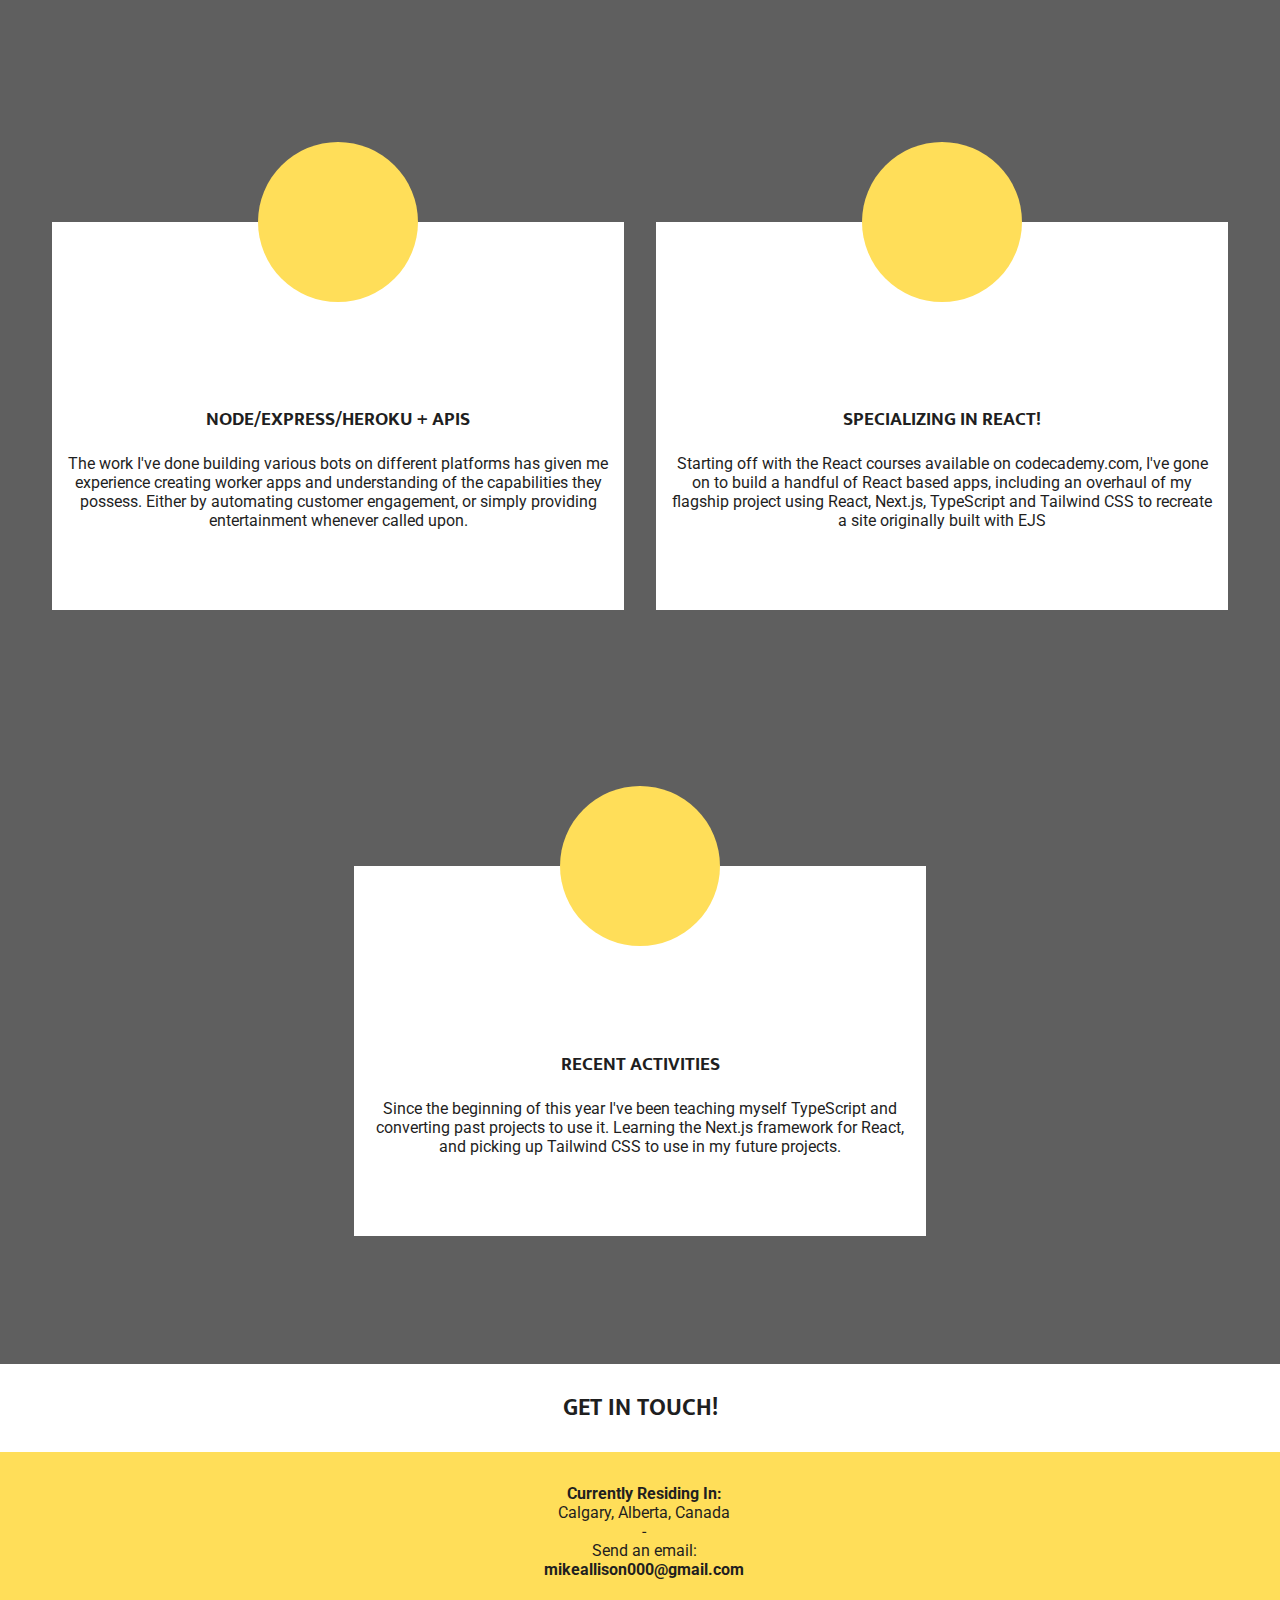
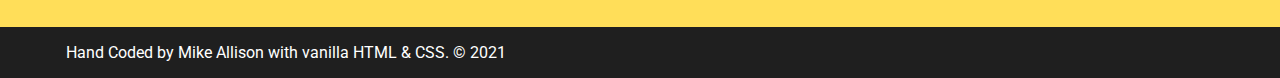
==== commit b80b40f4: "Added new card for ebizzcongo website" ====
--- a/index.html
+++ b/index.html
@@ -87,6 +87,14 @@
     </article>
 
     <article class="card">
+      <a href="https://ebizzcongo.biz/" target="_blank"><img src="assets/images/ebizzcongo-logo.png" alt="ebizzcongo website logo" loading="lazy" height="160" width="160"></a>
+      <a href="https://ebizzcongo.biz/" target="_blank"><h3>E-Bizz Congo</h3></a>
+      <p>A simple company website for a new startup in the 3rd party logistics industry.</p>
+      <p>Built with WordPress & Elementor and powered by Siteground.</p>
+      <a class="visit-btn" href="https://ebizzcongo.biz/" target="_blank">Visit Site</a>
+    </article>
+    
+    <article class="card">
       <a href="https://michaela255.sg-host.com/" target="_blank"><img src="assets/images/site-icon.png" alt="scales of law" loading="lazy" height="160" width="160"></a>
       <a href="https://michaela255.sg-host.com/" target="_blank"><h3>D.H.S.M. Law</h3></a>
       <h2>~ Demo Site ~</h2>
@@ -94,7 +102,7 @@
       <p>This project was also done with WordPress and Elementor as a showcase for what I can offer the firm for a more updated, accessible, mobile friendly and responsive website for them and their clients.</p>
       <a class="visit-btn" href="https://michaela255.sg-host.com/" target="_blank">Visit Site</a>
     </article>
-    
+
     <!-- Plug for Robotto Bot on Discord -->
     <article class="card">
       <a href="https://github.com/Huntthee/Disc-bot" target="_blank"><img src="assets/images/rob-otto.png" alt="rob otto bot's beautiful profile picture" loading="lazy" height="160" width="160"></a>
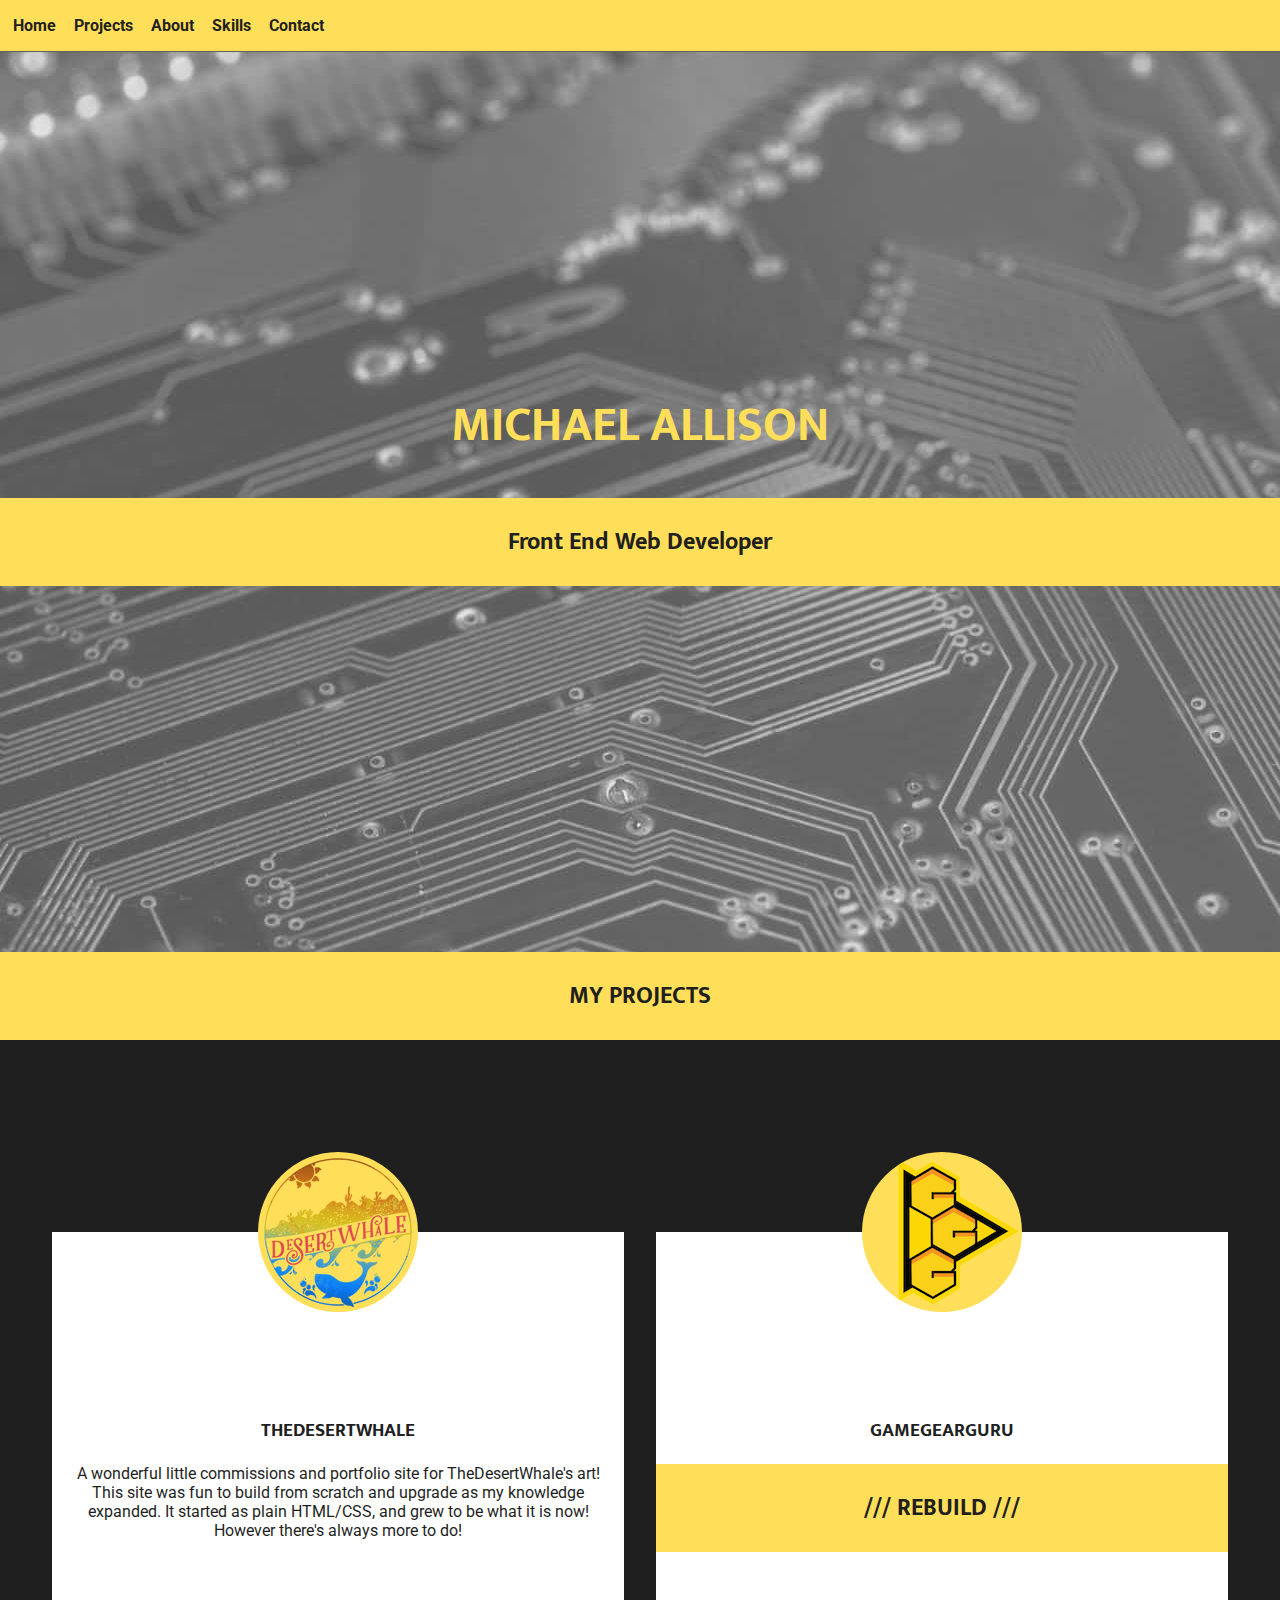
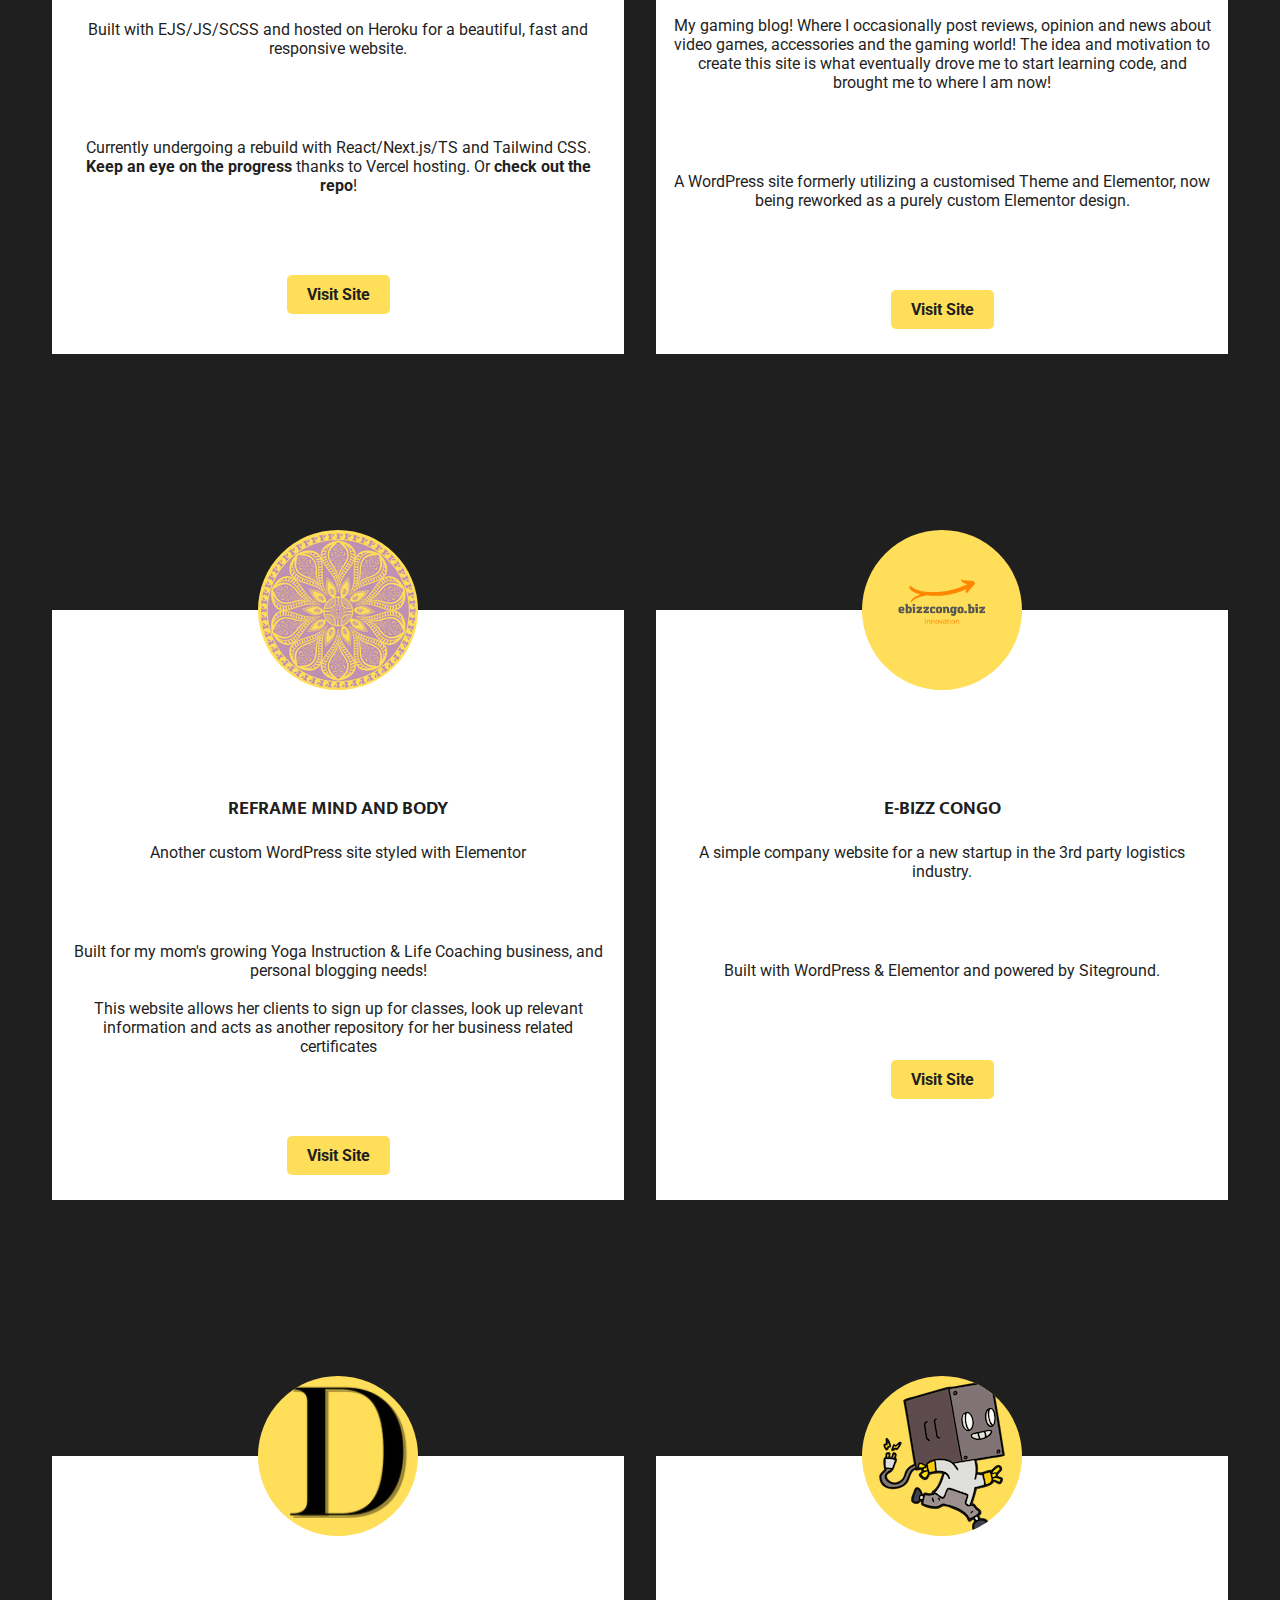
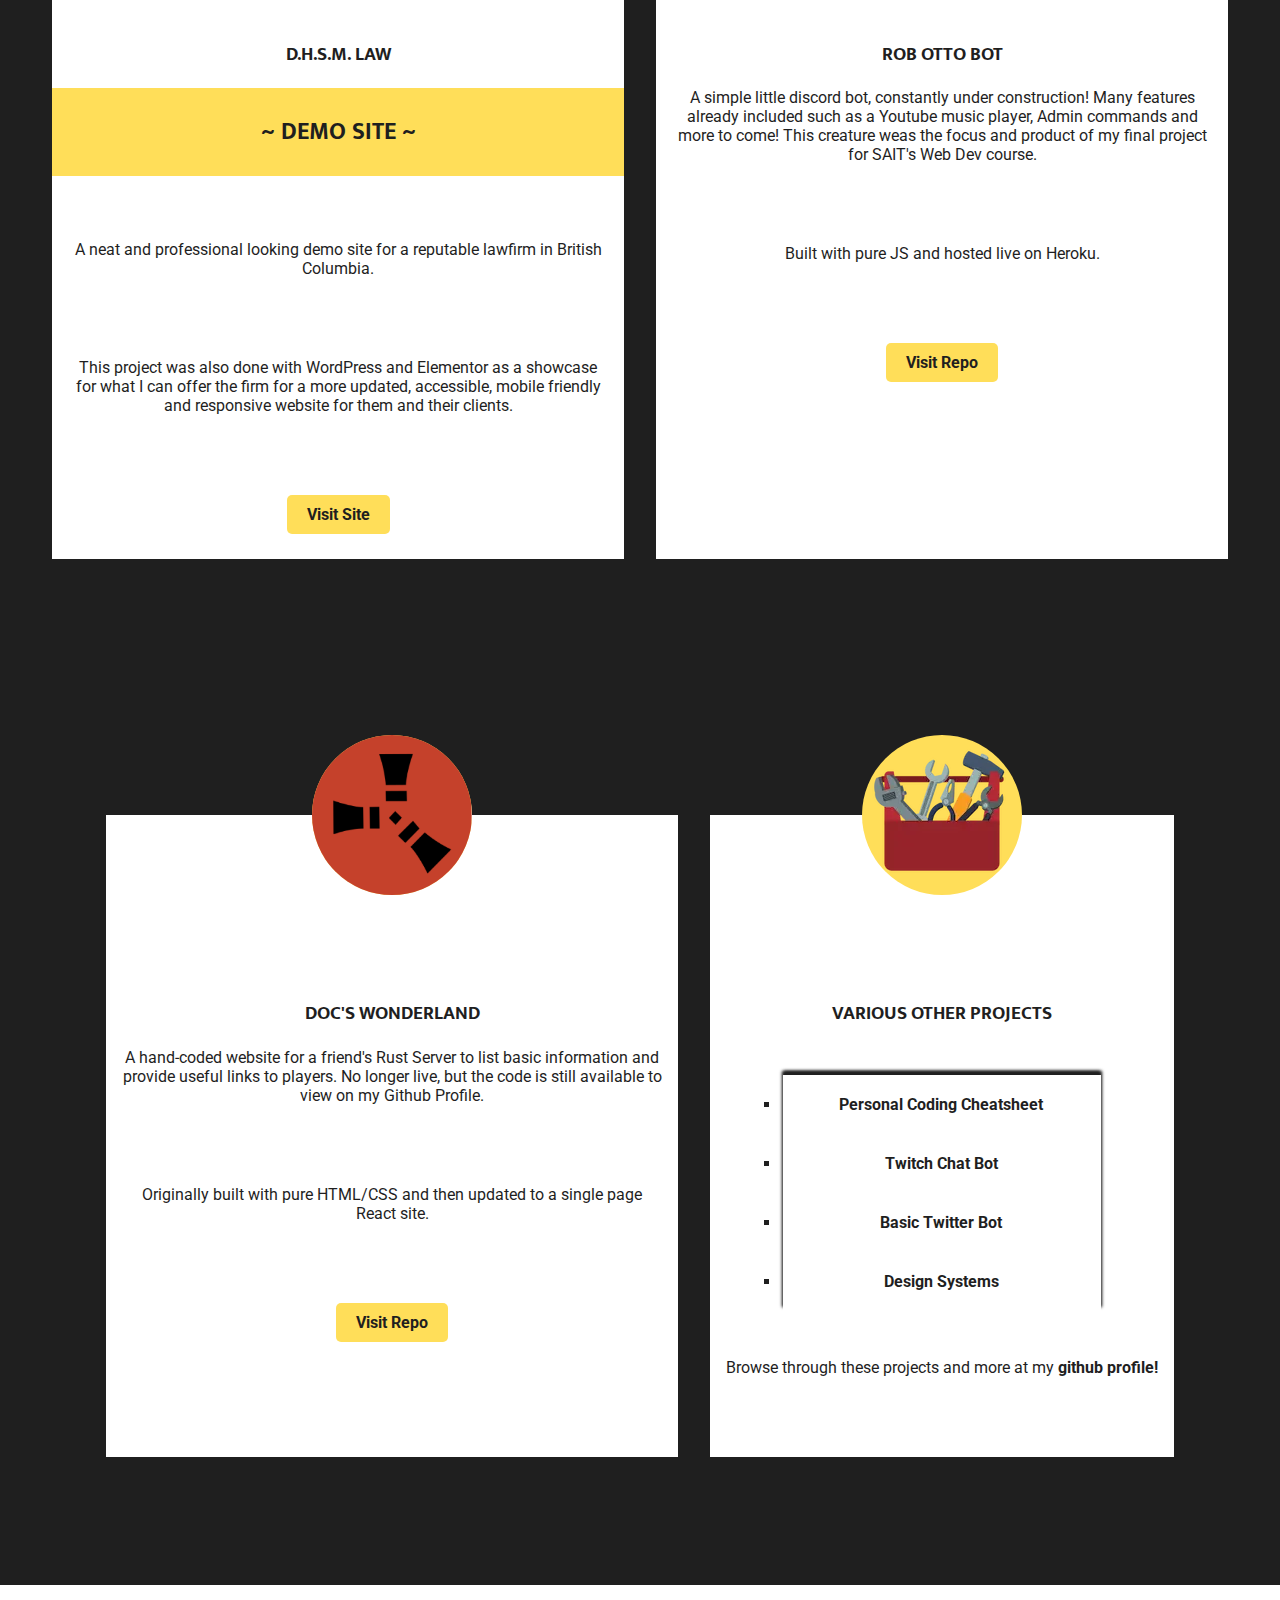
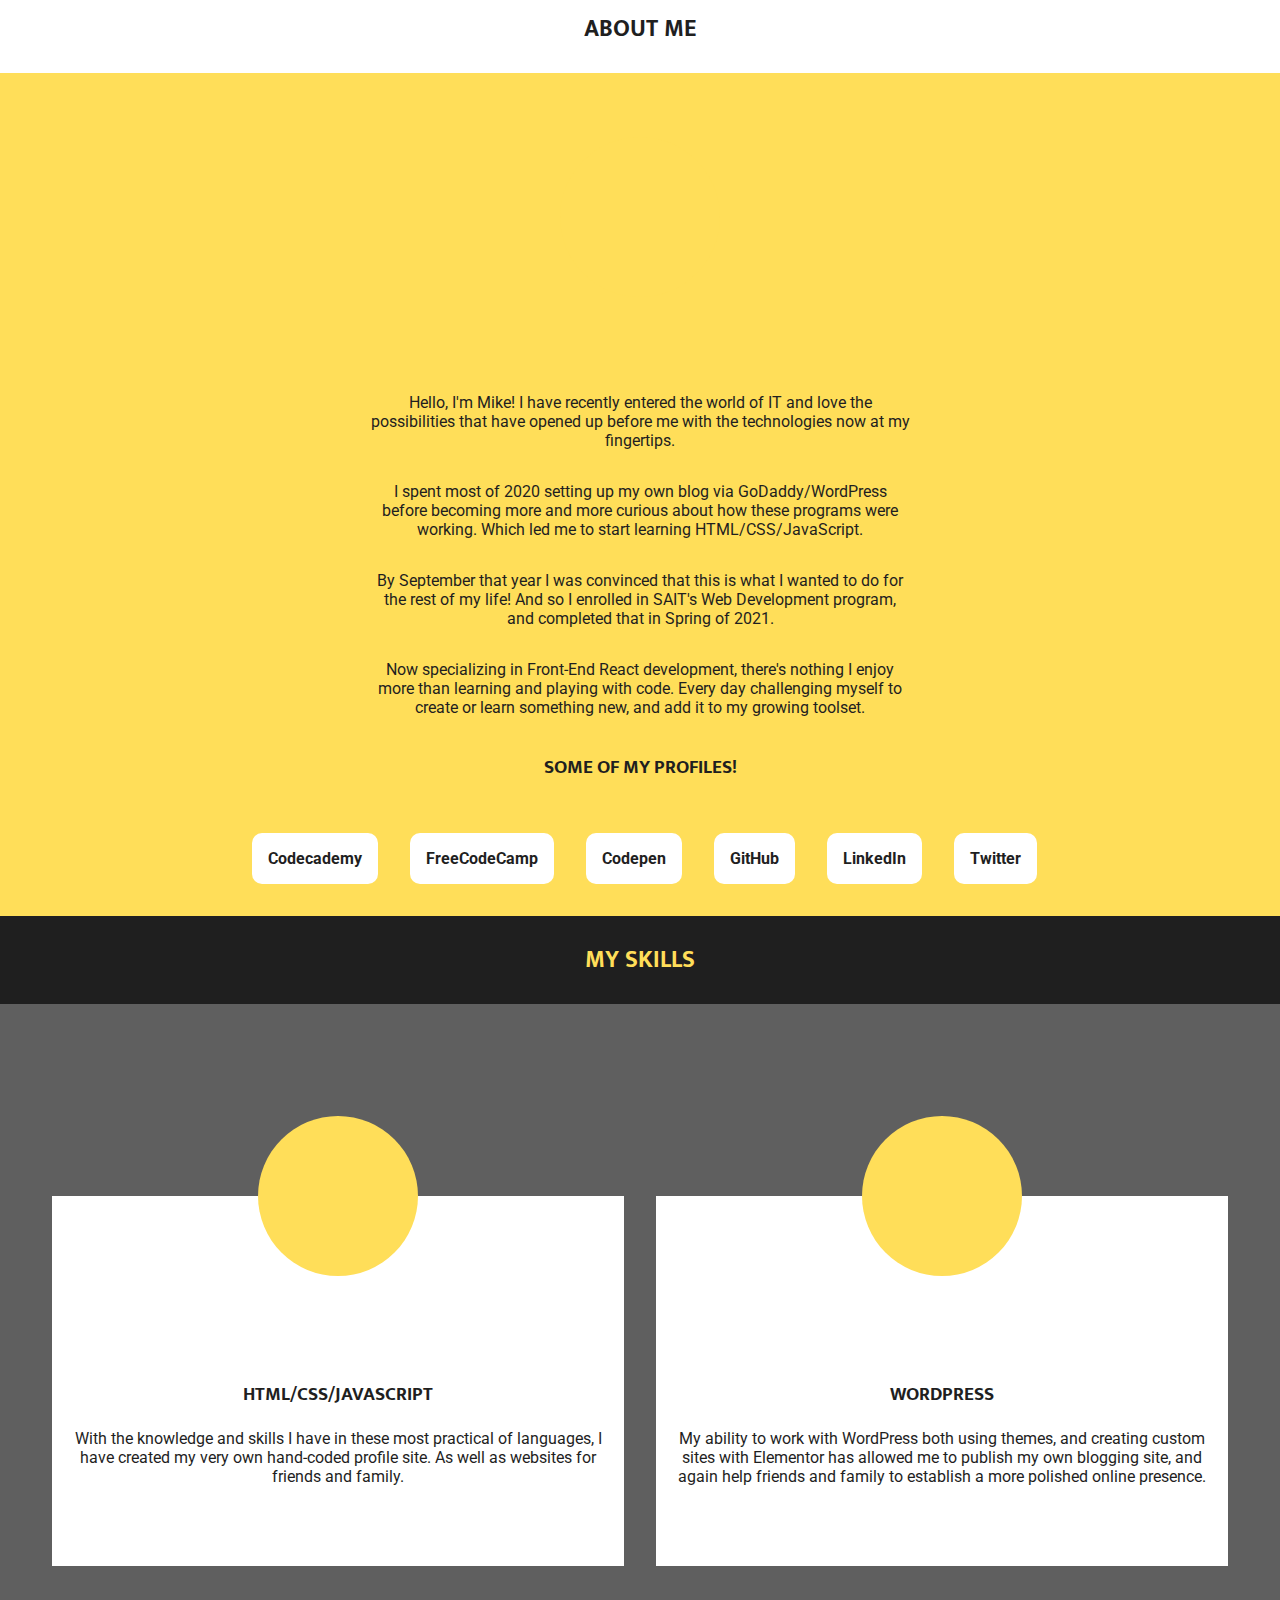
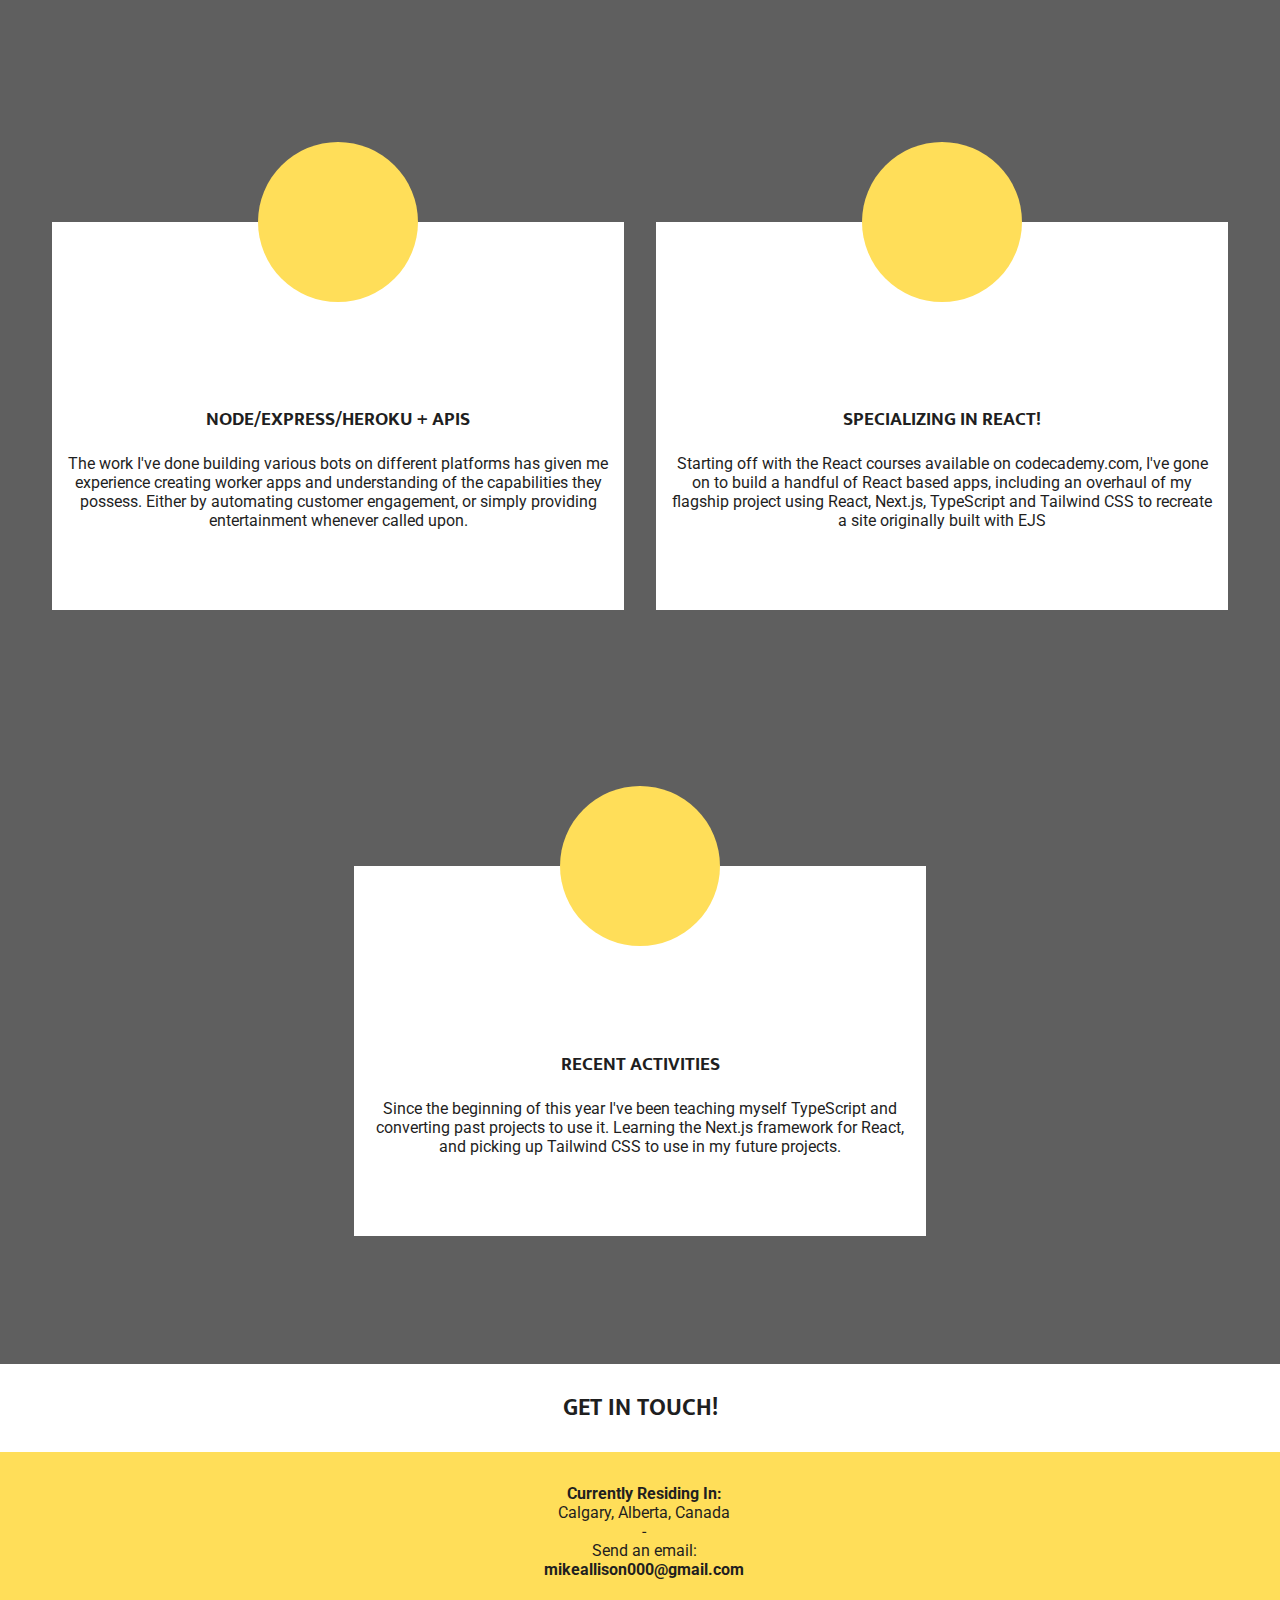
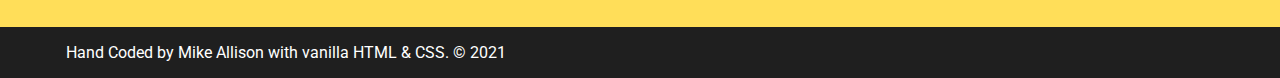
==== commit 9c46590c: "Converted to scss, removed unused minified files" ====
--- a/index.html
+++ b/index.html
@@ -174,7 +174,7 @@
 
     <article class="card">
       <img src="assets/images/wp-sql-php.png" alt="Simple image featuring the logos of each programming language" loading="lazy" height="160" width="160">
-      <h3>WordPress/SQL/PHP</h3>
+      <h3>WordPress</h3>
       <p>My ability to work with WordPress both using themes, and creating custom sites with Elementor has allowed me to publish my own blogging site, and again help friends and family to establish a more polished online presence.</p>
     </article>
 
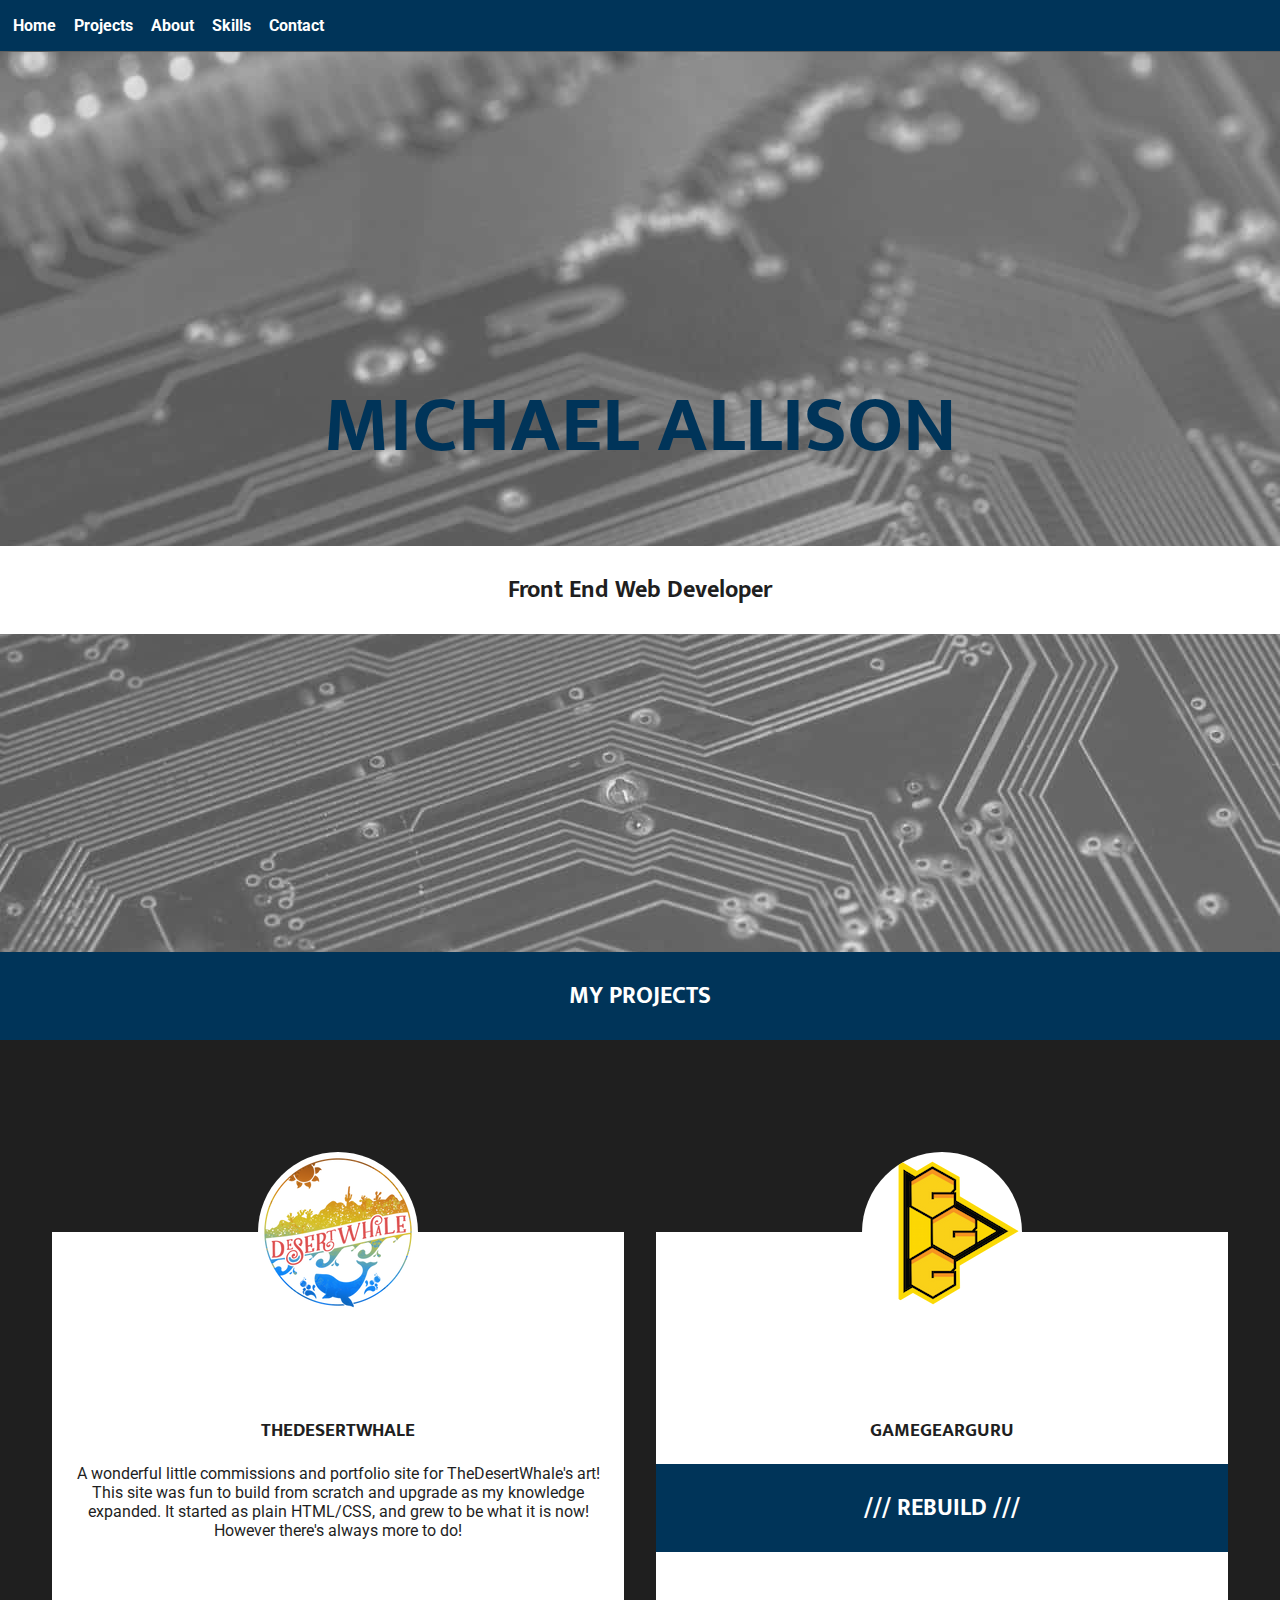
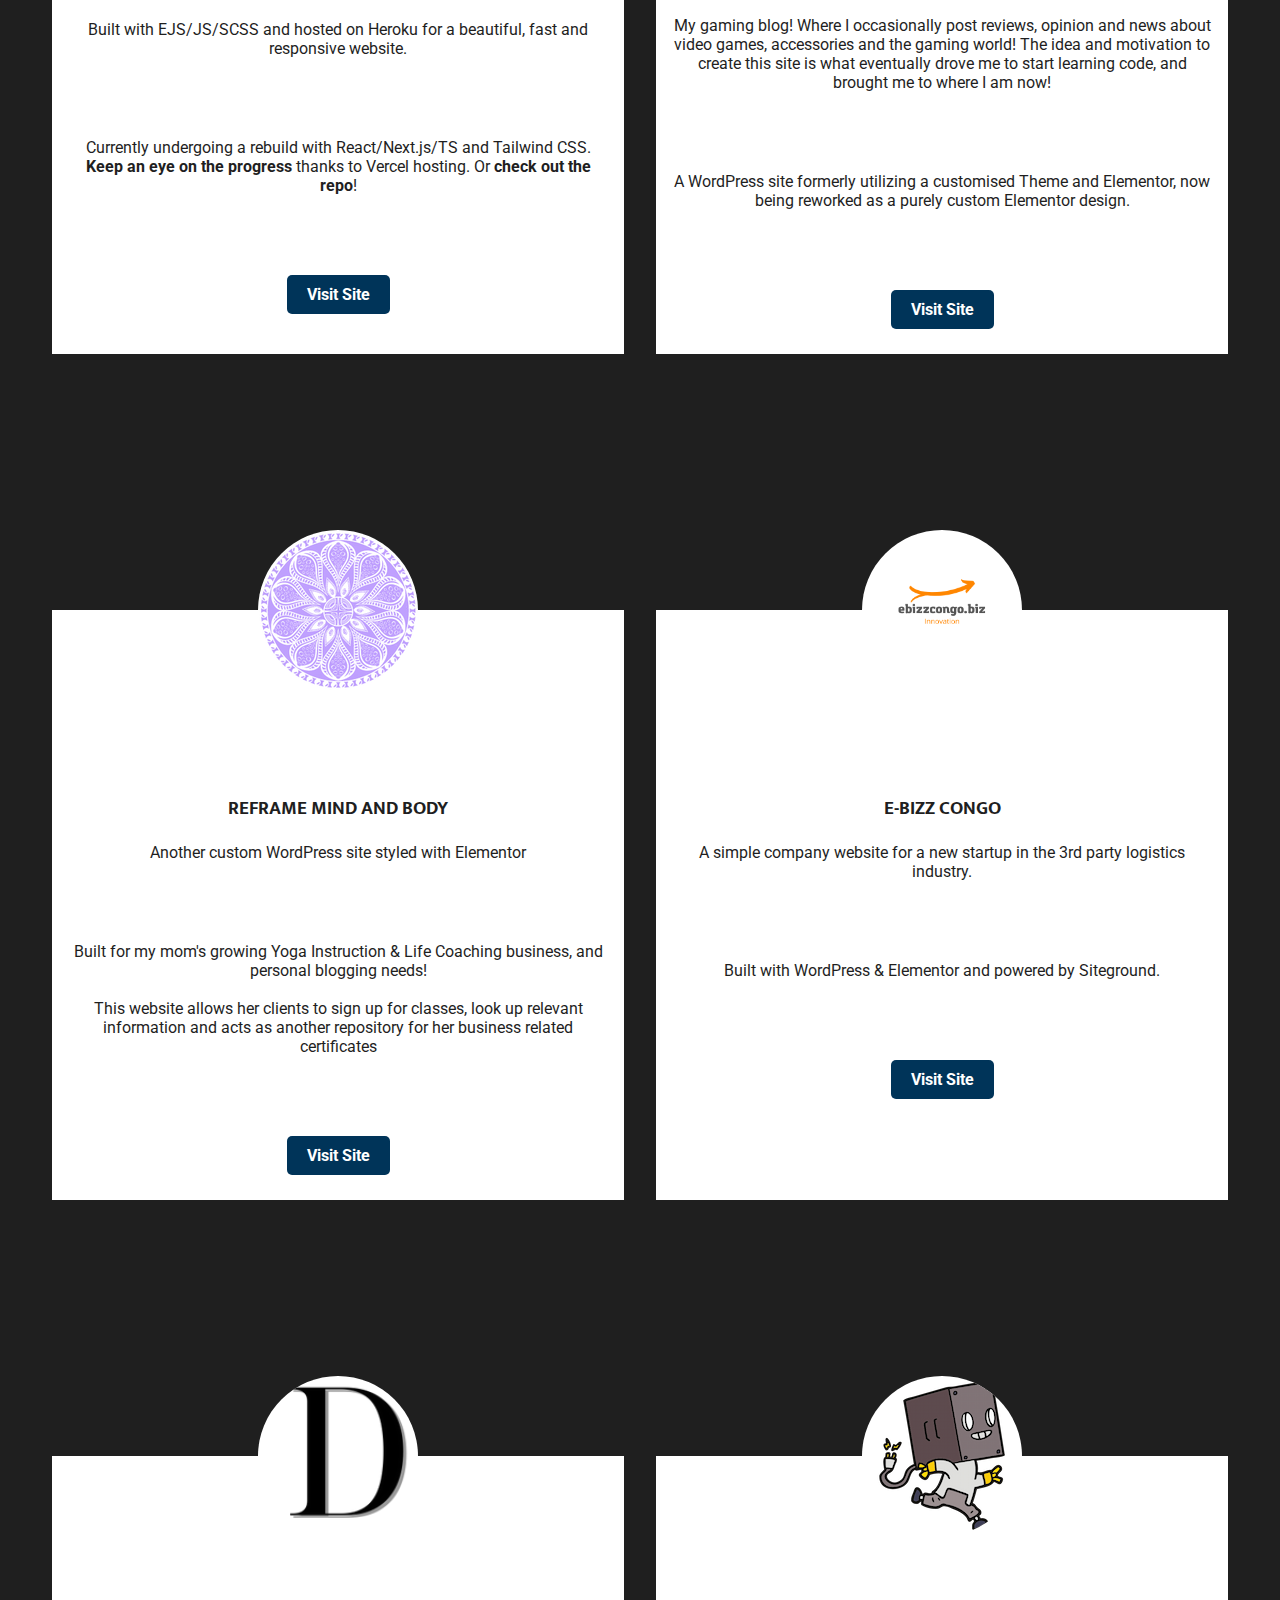
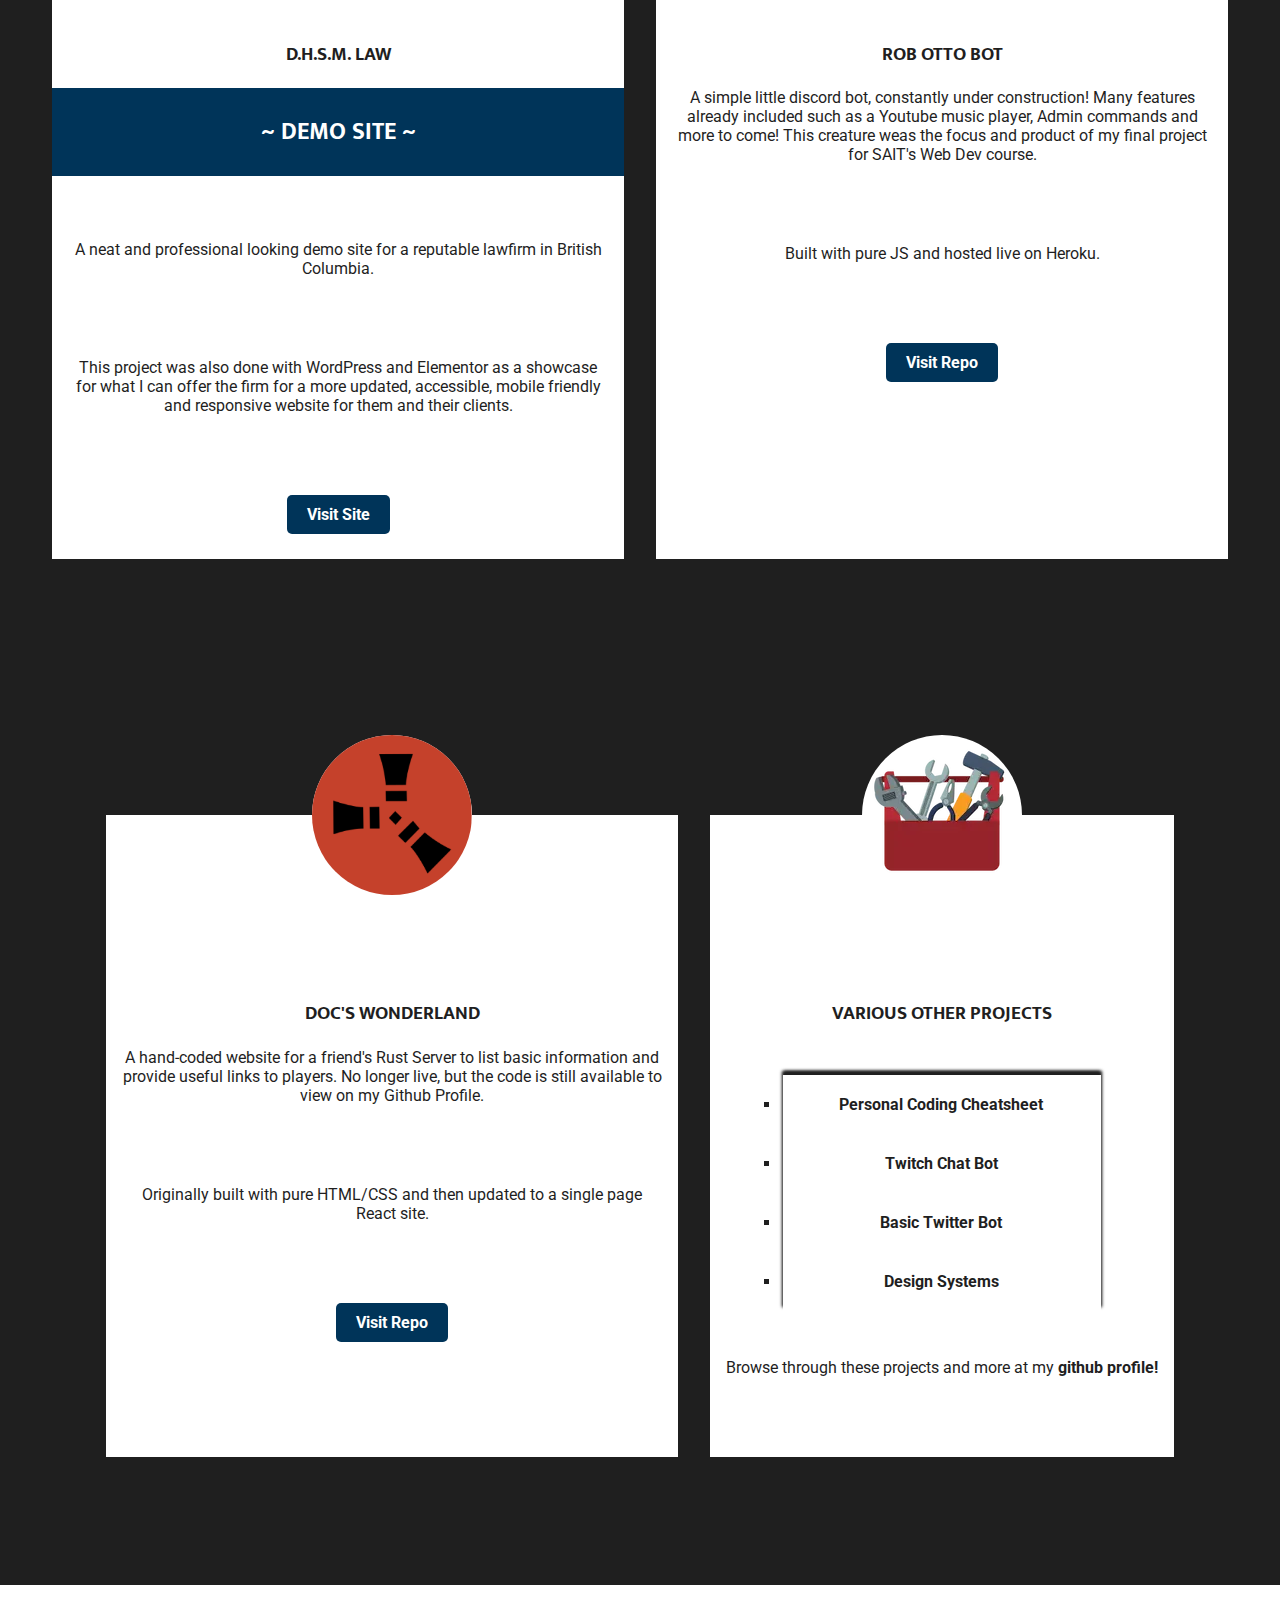
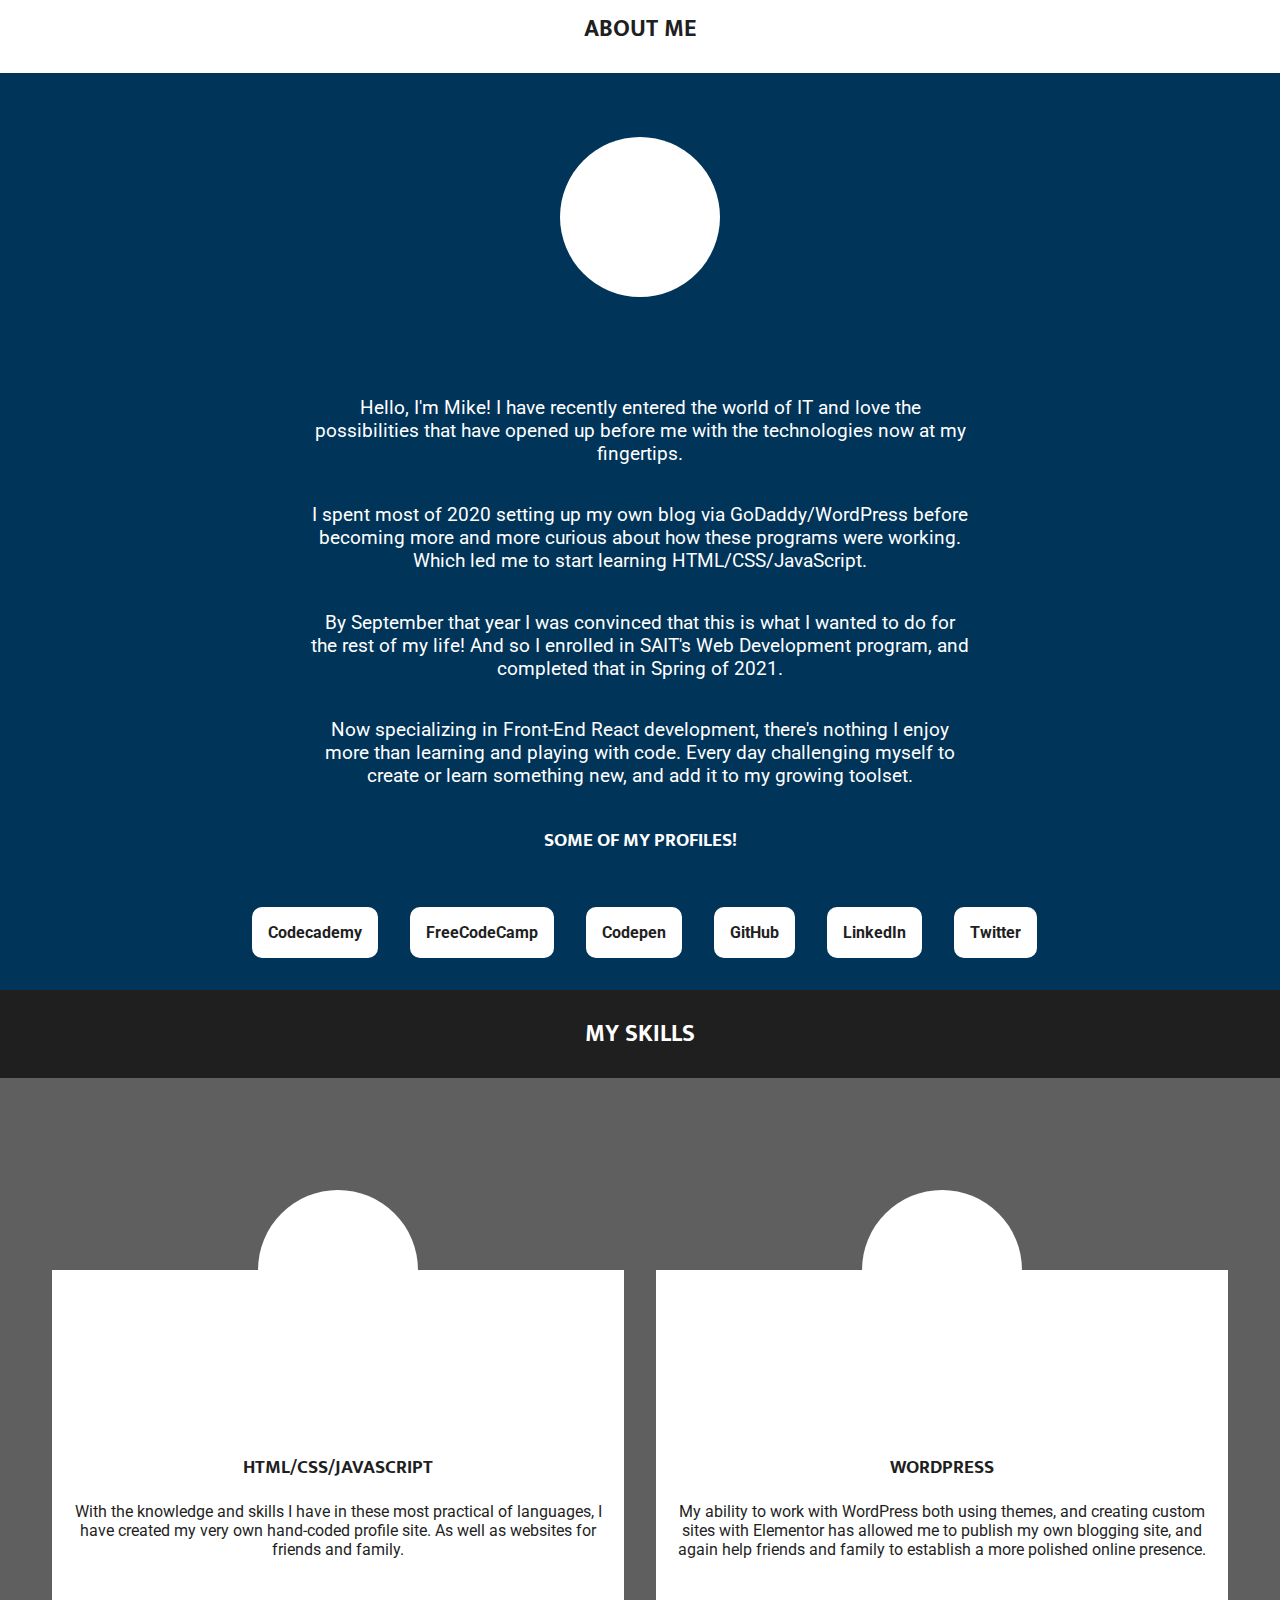
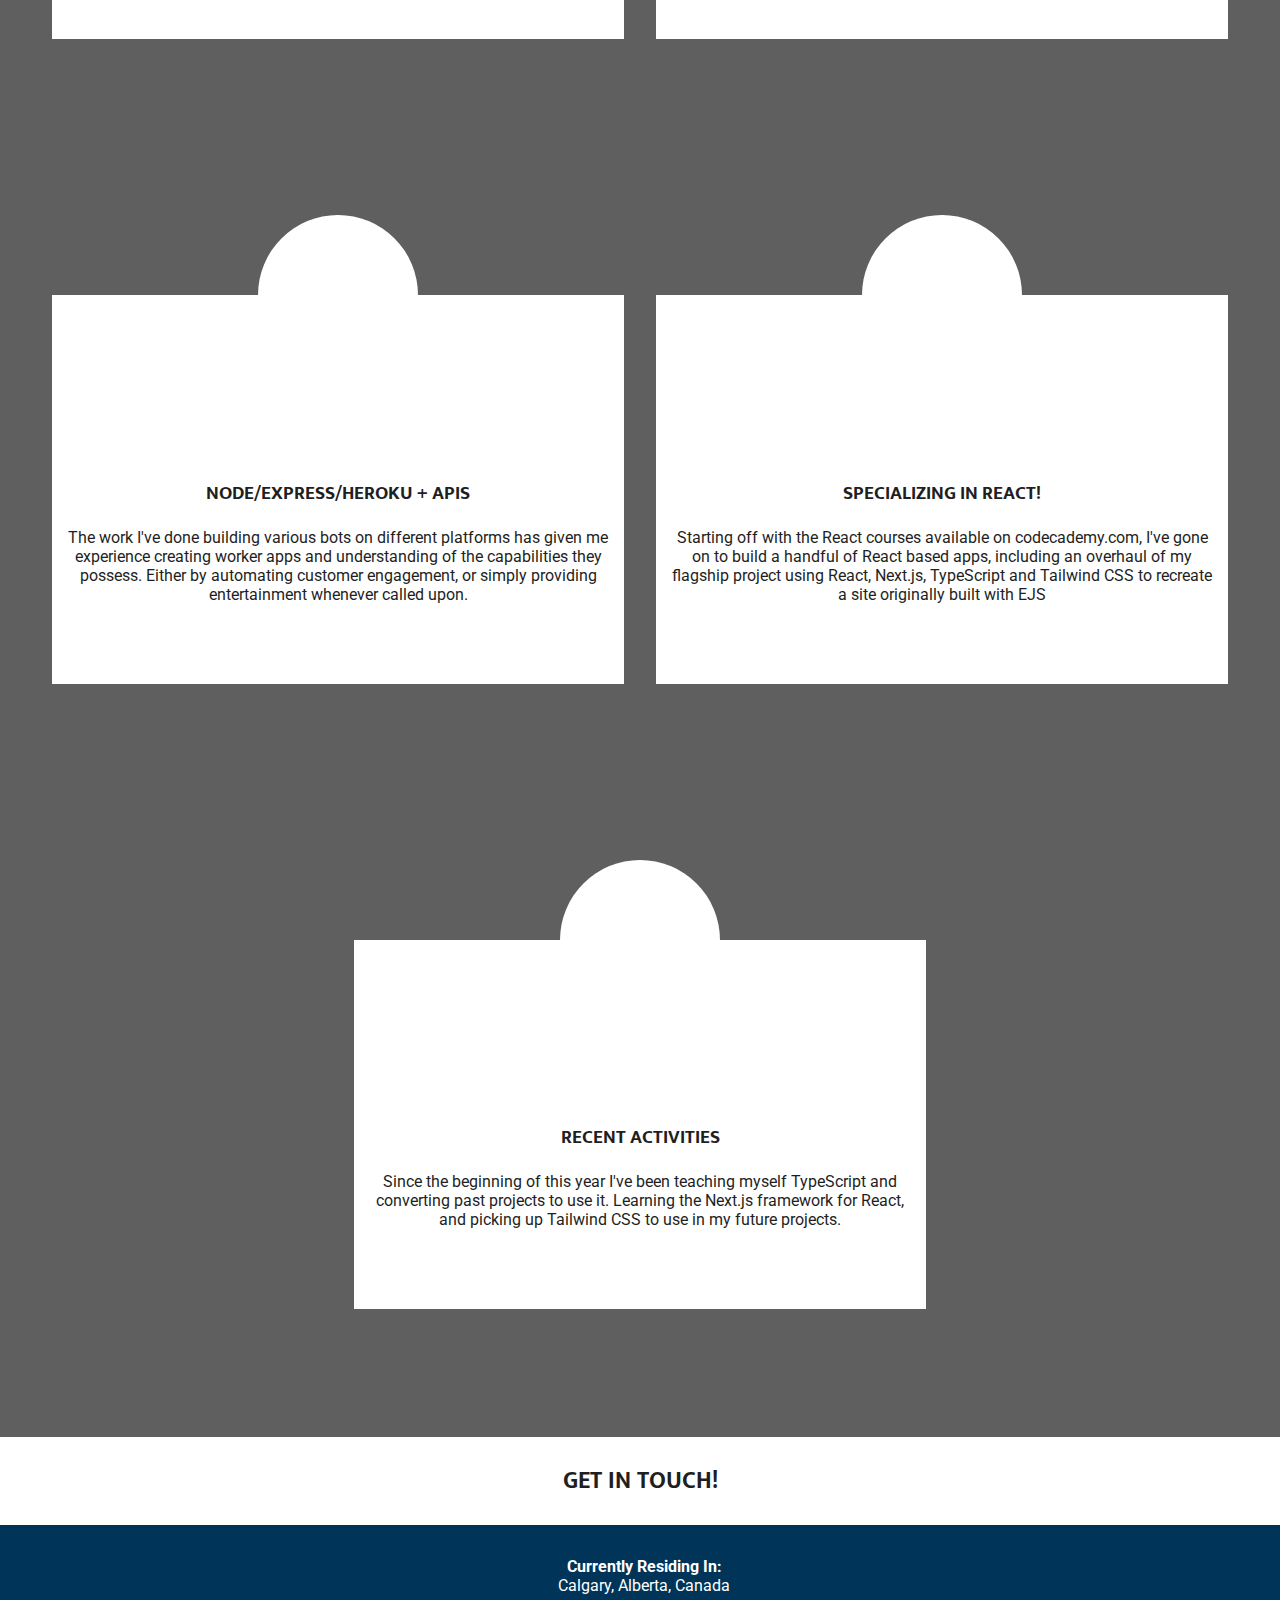
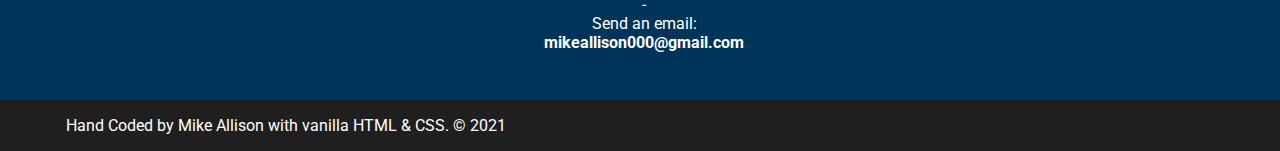
==== commit ec3eee2a: "Styles from fonts mixed back into single file, colours updated" ====
--- a/index.html
+++ b/index.html
@@ -8,7 +8,6 @@
     name="description"
     content="A simple personal portfolio site to showcase my small, yet growing collection of code and projects, completed and managed by Mike Allison.">
   <link rel="stylesheet" href="./assets/css/style.css">
-  <link rel="stylesheet" href="./assets/css/fonts.css">
   <link rel="preconnect" href="https://fonts.gstatic.com">
   <link href="https://fonts.googleapis.com/css2?family=Mukta:wght@800&family=Roboto&display=swap" rel="stylesheet">
   <link rel="stylesheet" href="https://use.fontawesome.com/releases/v5.15.3/css/all.css" integrity="sha384-SZXxX4whJ79/gErwcOYf+zWLeJdY/qpuqC4cAa9rOGUstPomtqpuNWT9wdPEn2fk" crossorigin="anonymous">
@@ -206,7 +205,7 @@
       <li>Calgary, Alberta, Canada</li>
       <li>-</li>
       <li>Send an email:</li>
-      <li><a href="mailto:mikeallison000@gmail.com">mikeallison000@gmail.com</a></li>
+      <li class="highlight"><a href="mailto:mikeallison000@gmail.com">mikeallison000@gmail.com</a></li>
     </ul>
   </section>
 </main>
--- a/assets/css/style.css
+++ b/assets/css/style.css
@@ -1,7 +1,7 @@
 /* Color Palette */
 :root {
-  --mustard: #ffde59;
-  --hover: #d1b647;
+  --mustard: #003459;
+  --hover: #0071c2;
   --eerie: #1f1f1f;
   --davy: #5f5f5f;
   --white: #ffffff;
@@ -11,11 +11,27 @@
 body {
   margin: 0;
   background-color: var(--eerie);
+  font-family: 'Roboto', sans-serif;
+  text-align: center;
+  color: var(--eerie);
+}
+
+h1, h2, h3, button {
+  font-family: 'Mukta', sans-serif;
+  text-transform: uppercase;
+}
+
+h2 {
+  width: 100%;
+  height: 4rem;
+  padding-top: 1.5rem;
+  margin-top: 0;
+  margin-bottom: 4rem;
 }
 
 img {
   border-radius: 50%;
-  background-color: var(--mustard);
+  background-color: var(--white);
   position: relative;
   bottom: 5rem;
 }
@@ -24,19 +40,32 @@
   list-style: none;
 }
 
+p {
+  padding: 0 1rem 0 1rem;
+  max-width: 60ch;
+}
+
+a {
+  text-decoration: none;
+  font-weight: bold;
+  color: var(--eerie);
+}
+
+ahover {
+  color: var(--davy);
+}
+
 /* Make the header navigation pretty */
 #header {
-  display: flex;
-
+  display: -webkit-box;
+  display: -ms-flexbox;
+  display: flex;
+  position: -webkit-sticky;
   position: sticky;
   top: 0;
-
   width: 100%;
-
-  background-color: var(--mustard);
-
+  background-color: var(--mustard);
   border-bottom: 1px solid var(--davy);
-
   z-index: 1;
 }
 
@@ -45,56 +74,101 @@
 }
 
 #header-nav ul {
-  display: flex;
-  flex-direction: row;
+  display: -webkit-box;
+  display: -ms-flexbox;
+  display: flex;
+  -webkit-box-orient: horizontal;
+  -webkit-box-direction: normal;
+      -ms-flex-direction: row;
+          flex-direction: row;
   margin-left: -1rem;
 }
-
-
 
 #header-nav ul li a {
   padding: 1rem .2rem 1rem 1rem;
-}
-
-
+  color: var(--white);
+}
+
+#header-nav ul li a:hover {
+  color: var(--davy);
+}
 
 /* Style the Home Page */
 #home {
-  display: flex;
-  flex-direction: column;
-  justify-content: center;
-
+  display: -webkit-box;
+  display: -ms-flexbox;
+  display: flex;
+  -webkit-box-orient: vertical;
+  -webkit-box-direction: normal;
+      -ms-flex-direction: column;
+          flex-direction: column;
+  -webkit-box-pack: center;
+      -ms-flex-pack: center;
+          justify-content: center;
   height: 100vh;
   background-color: var(--davy);
 }
 
+#home h1 {
+  color: var(--mustard);
+  font-size: 5rem;
+}
+
+#home h2 {
+  text-transform: capitalize;
+  background-color: var(--white);
+}
+
 /* Styles for Projects Section */
-
 #projects {
-  display: flex;
-  flex-direction: row;
-  flex-wrap: wrap;
-  justify-content: center;
+  display: -webkit-box;
+  display: -ms-flexbox;
+  display: flex;
+  -webkit-box-orient: horizontal;
+  -webkit-box-direction: normal;
+      -ms-flex-direction: row;
+          flex-direction: row;
+  -ms-flex-wrap: wrap;
+      flex-wrap: wrap;
+  -webkit-box-pack: center;
+      -ms-flex-pack: center;
+          justify-content: center;
+}
+
+#projects h2 {
+  background-color: var(--mustard);
+  color: var(--white);
 }
 
 /* Card Styles for all! */
-
 .card {
   background-color: var(--white);
   margin: 3rem;
+}
+
+.card p {
+  margin-bottom: 5rem;
+}
+
+.card h3 {
+  padding: 0 10px 0 10px;
+}
+
+.card h3:hover {
+  color: var(--davy);
 }
 
 .other-projects-list {
   max-width: 60%;
   margin: 10% auto;
-  box-shadow: -1px -4px 3px, 1px -4px 3px;
+  -webkit-box-shadow: -1px -4px 3px, 1px -4px 3px;
+          box-shadow: -1px -4px 3px, 1px -4px 3px;
 }
 
 .other-projects-list li {
   margin-left: -15%;
   padding: 20px 0 20px 0;
   list-style-type: square;
-  
 }
 
 .visit-btn {
@@ -103,11 +177,12 @@
   margin-bottom: 25px;
   background-color: var(--mustard);
   border-radius: 5px;
-}
-
-.visit-btn:hover{
+  color: var(--white);
+}
+
+.visit-btn:hover {
+  background-color: var(--hover);
   cursor: pointer;
-  
 }
 
 .visit-btn:active {
@@ -117,13 +192,34 @@
 }
 
 /* Stylings for the About section */
-
 #about {
-  display: flex;
-  flex-direction: column;
-  justify-content: center;
-  align-items: center;
-  background-color: var(--mustard);
+  display: -webkit-box;
+  display: -ms-flexbox;
+  display: flex;
+  -webkit-box-orient: vertical;
+  -webkit-box-direction: normal;
+      -ms-flex-direction: column;
+          flex-direction: column;
+  -webkit-box-pack: center;
+      -ms-flex-pack: center;
+          justify-content: center;
+  -webkit-box-align: center;
+      -ms-flex-align: center;
+          align-items: center;
+  background-color: var(--mustard);
+}
+
+#about p {
+  color: var(--white);
+  font-size: 1.2rem;
+}
+
+#about h2 {
+  background-color: var(--white);
+}
+
+#about h3 {
+  color: var(--white);
 }
 
 #about img {
@@ -131,11 +227,18 @@
 }
 
 #about ul {
-  display: flex;
-  flex-direction: row;
-  flex-wrap: wrap;
-  justify-content: center;
-  
+  display: -webkit-box;
+  display: -ms-flexbox;
+  display: flex;
+  -webkit-box-orient: horizontal;
+  -webkit-box-direction: normal;
+      -ms-flex-direction: row;
+          flex-direction: row;
+  -ms-flex-wrap: wrap;
+      flex-wrap: wrap;
+  -webkit-box-pack: center;
+      -ms-flex-pack: center;
+          justify-content: center;
   margin-left: -2rem;
 }
 
@@ -147,19 +250,31 @@
 }
 
 /* Make the Skills Section pretty!*/
-
 #skills {
-  display: flex;
-  flex-direction: row;
-  flex-wrap: wrap;
-  justify-content: center;
-  align-items: center;
-
+  display: -webkit-box;
+  display: -ms-flexbox;
+  display: flex;
+  -webkit-box-orient: horizontal;
+  -webkit-box-direction: normal;
+      -ms-flex-direction: row;
+          flex-direction: row;
+  -ms-flex-wrap: wrap;
+      flex-wrap: wrap;
+  -webkit-box-pack: center;
+      -ms-flex-pack: center;
+          justify-content: center;
+  -webkit-box-align: center;
+      -ms-flex-align: center;
+          align-items: center;
   background-color: var(--davy);
 }
 
+#skills h2 {
+  background-color: var(--eerie);
+  color: var(--white);
+}
+
 /* Make the contact section visible and good lookin */
-
 #contact {
   background-color: var(--mustard);
   padding-bottom: 2rem;
@@ -170,25 +285,42 @@
   margin-left: -2rem;
 }
 
+#contact ul li {
+  color: var(--white);
+}
+
+#contact ul li a {
+  color: var(--white);
+}
+
+#contact ul li a:hover {
+  color: var(--davy);
+}
+
+#contact h2 {
+  background-color: var(--white);
+}
+
+#footer p {
+  color: var(--white);
+}
+
 /* Now for some media queries */
-
 @media only screen and (min-width: 600px) {
   #home {
-    background-image: URL('../images/tech-back.jpg');
-  }
-  
+    background-image: URL("../images/tech-back.jpg");
+  }
   #header-nav ul li {
     border-right: 2px solid transparent;
   }
   #header-nav ul li a {
     padding: .5rem;
   }
-
   #header-nav ul li:hover {
-    border-right: 2px solid var(--eerie); 
-  }
-
+    border-right: 2px solid var(--eerie);
+  }
   .card {
     margin: 8rem 1rem;
   }
-}+}
+/*# sourceMappingURL=style.css.map */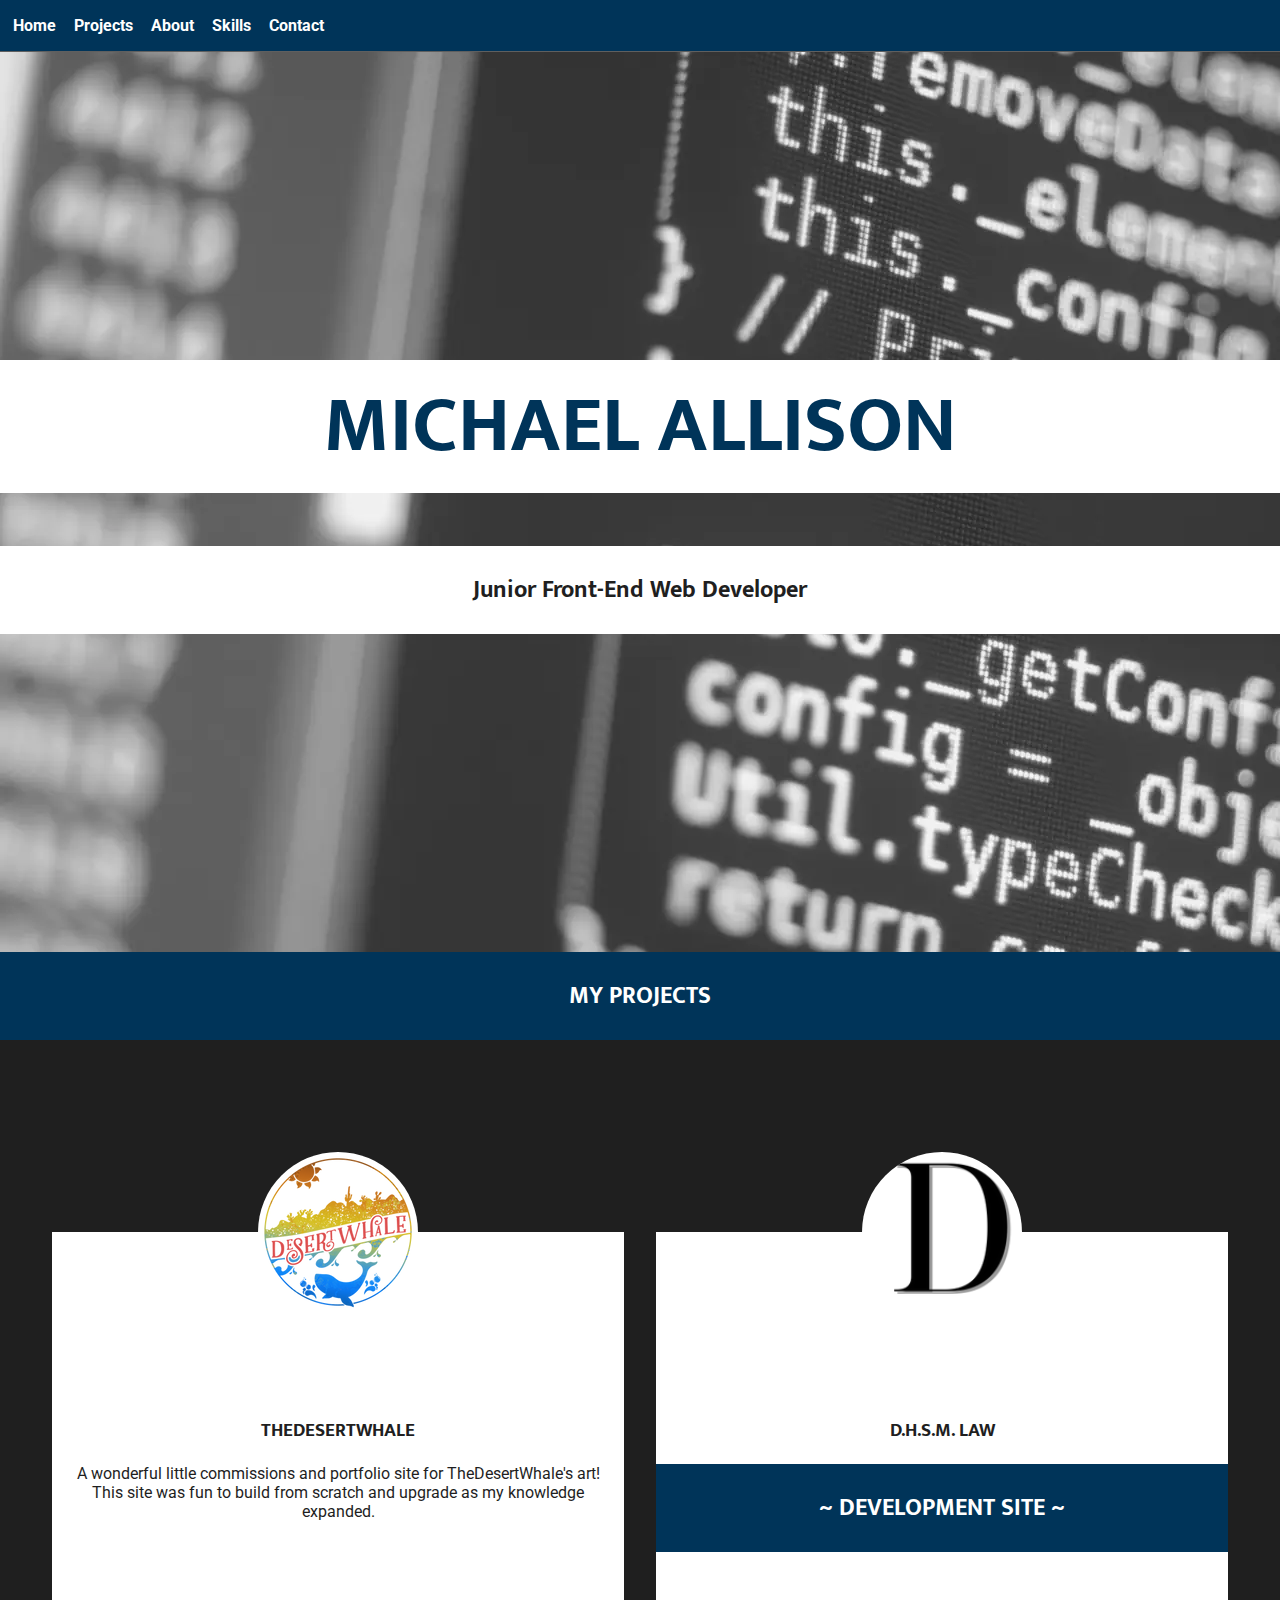
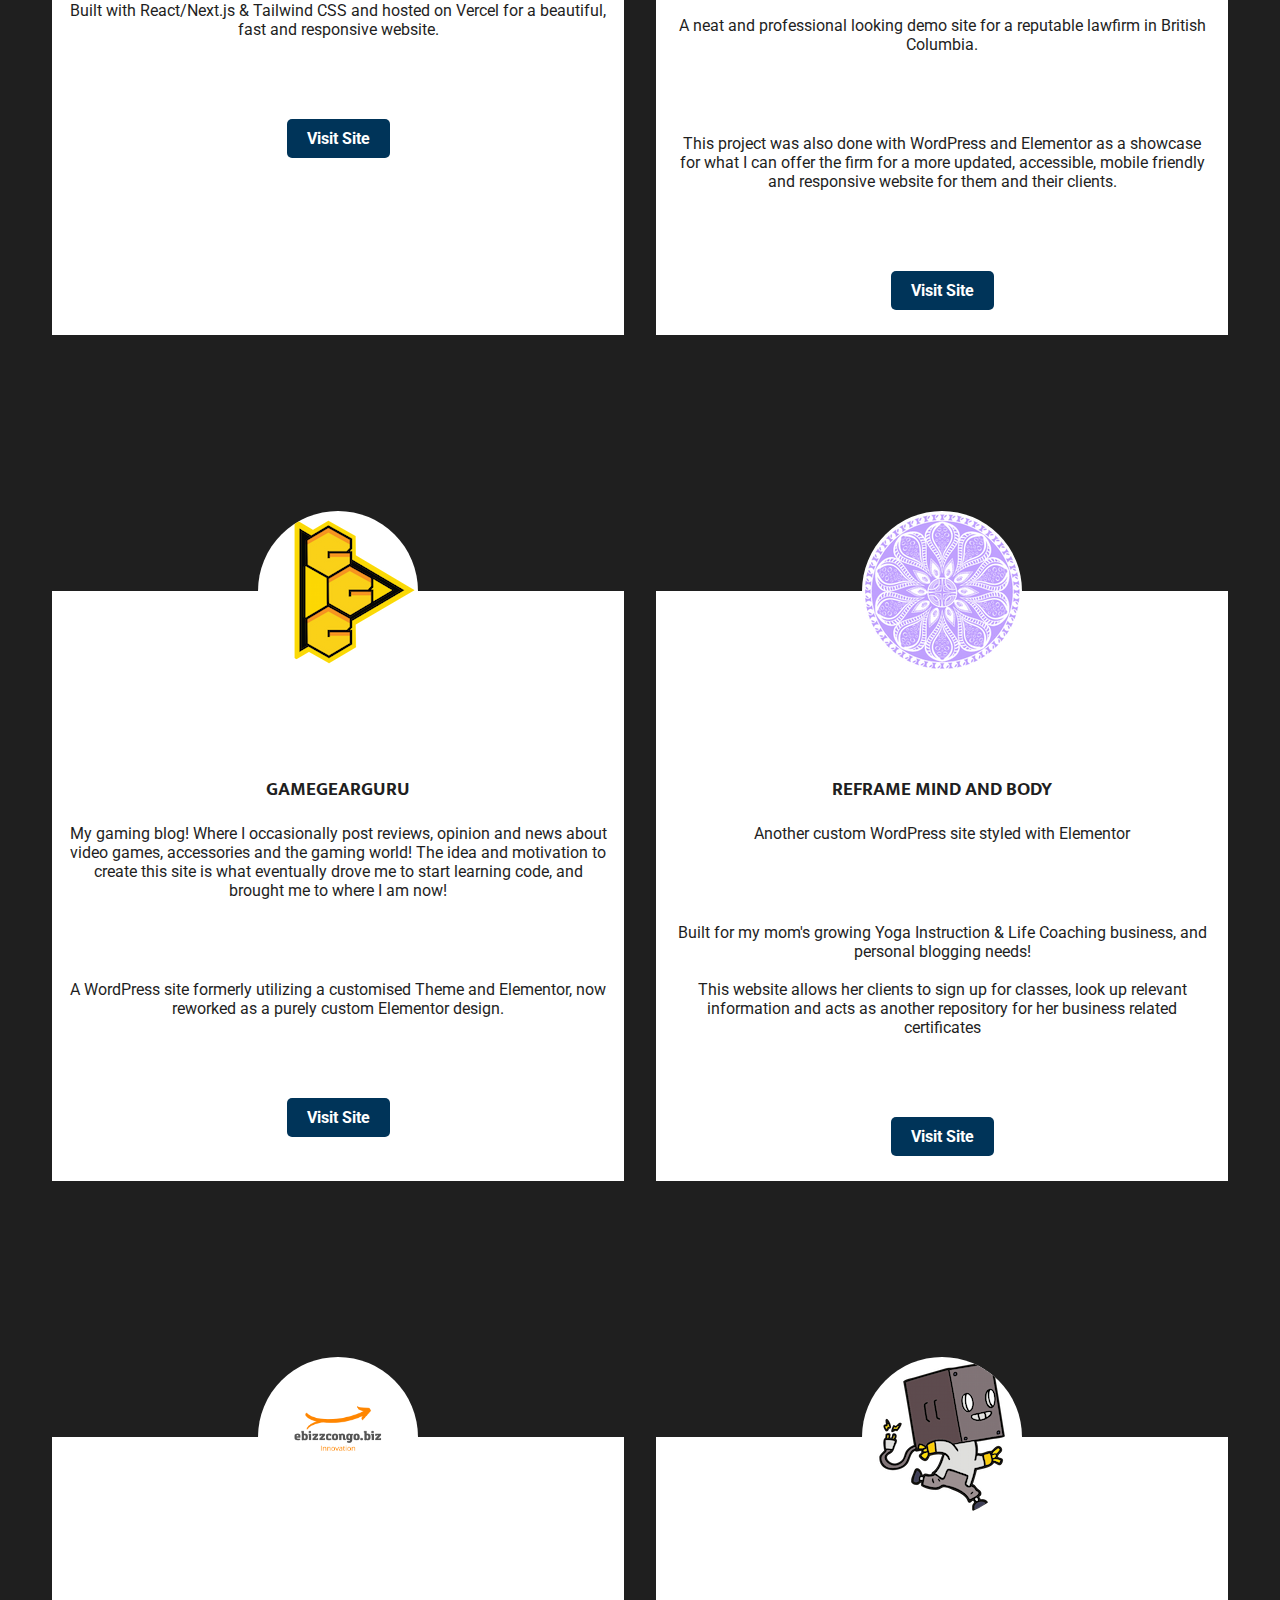
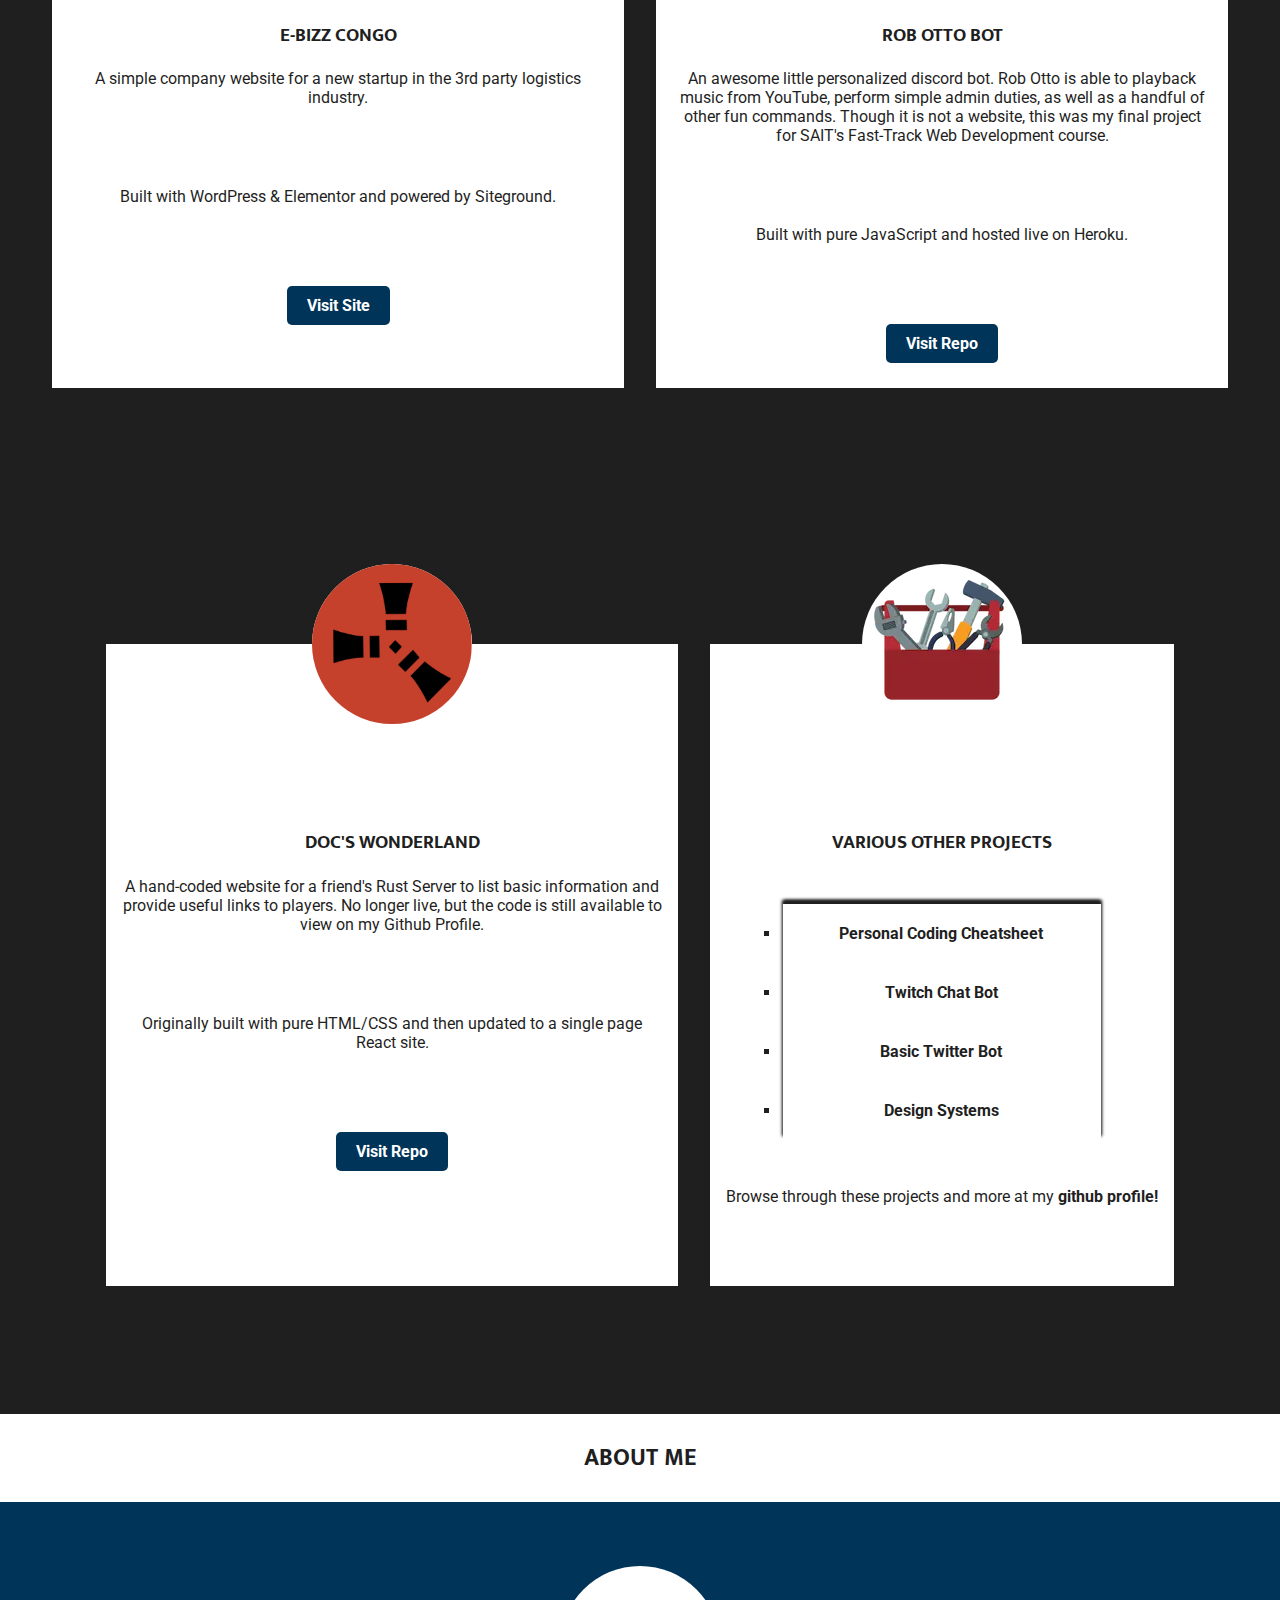
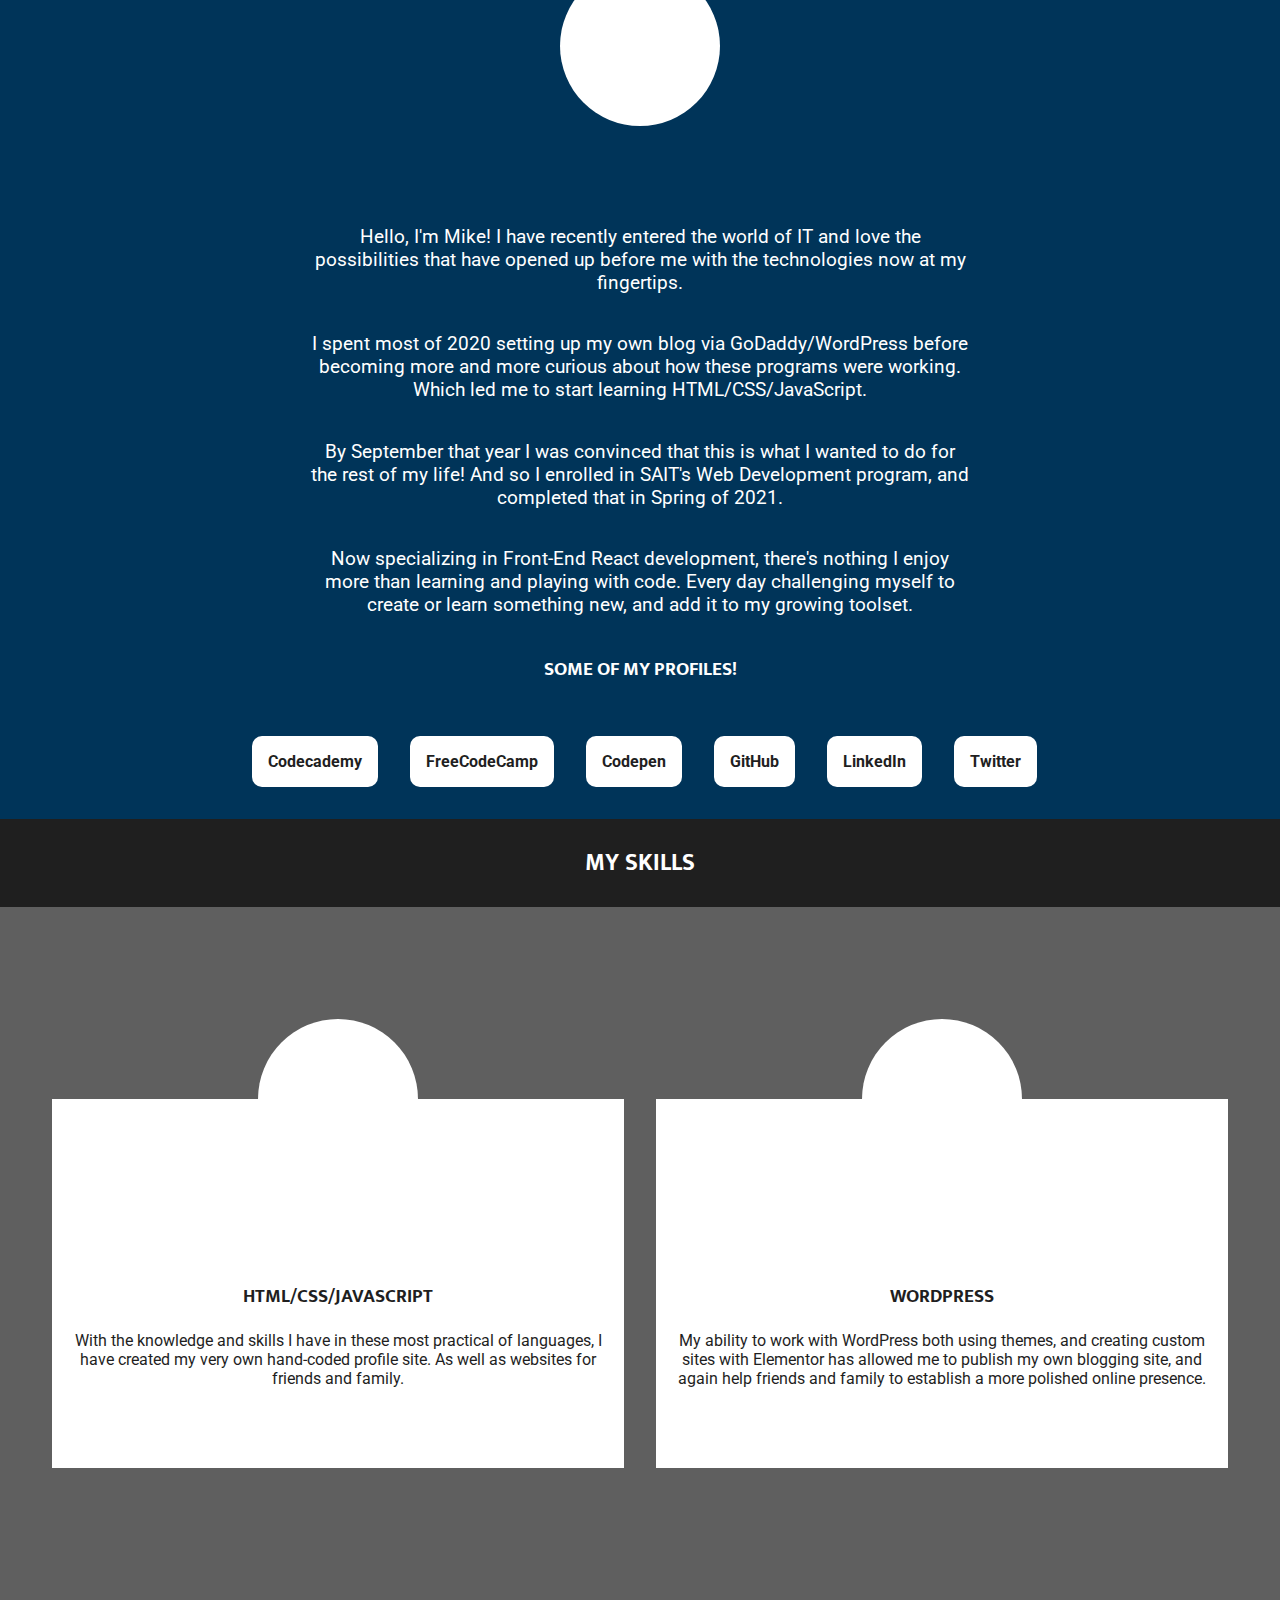
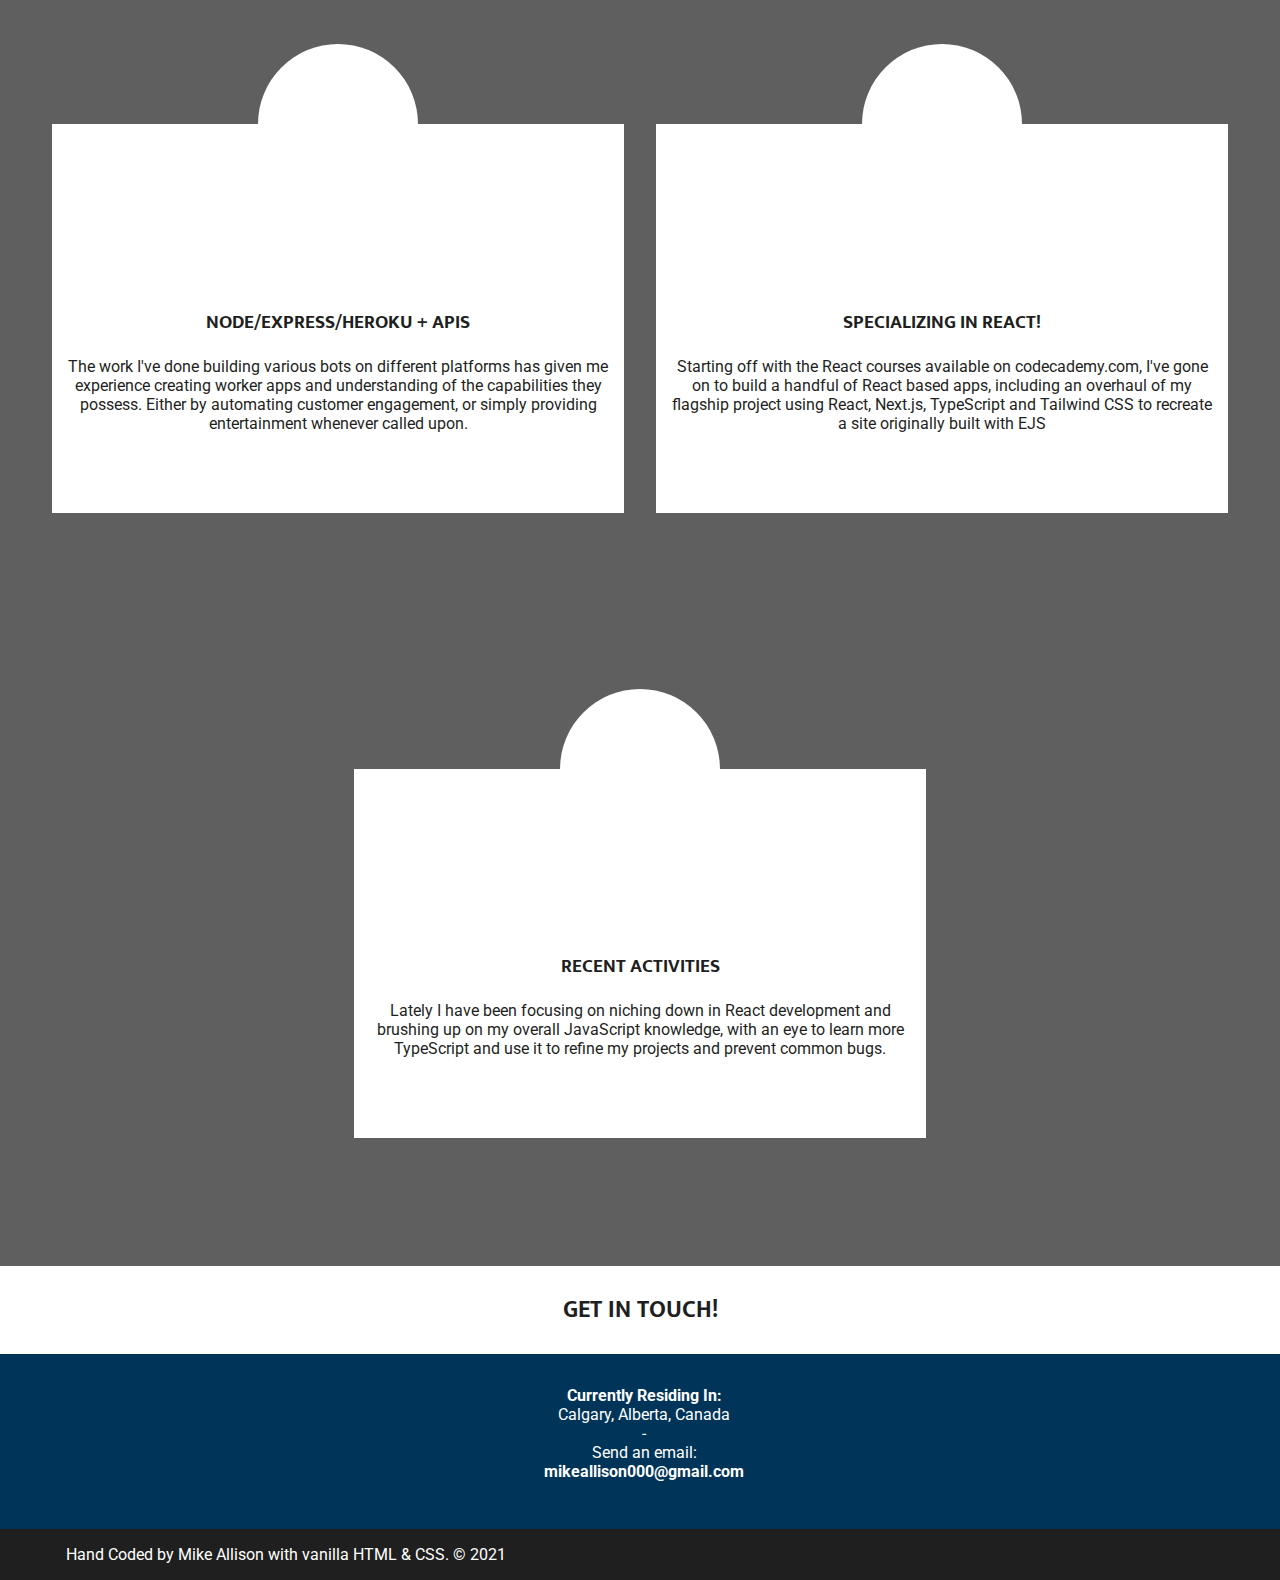
==== commit 36e6cc3f: "Updated main cover image & profile text" ====
--- a/index.html
+++ b/index.html
@@ -11,7 +11,7 @@
   <link rel="preconnect" href="https://fonts.gstatic.com">
   <link href="https://fonts.googleapis.com/css2?family=Mukta:wght@800&family=Roboto&display=swap" rel="stylesheet">
   <link rel="stylesheet" href="https://use.fontawesome.com/releases/v5.15.3/css/all.css" integrity="sha384-SZXxX4whJ79/gErwcOYf+zWLeJdY/qpuqC4cAa9rOGUstPomtqpuNWT9wdPEn2fk" crossorigin="anonymous">
-  <title>Mike Allison - Web Developer</title>
+  <title>Mike Allison - Junior Web Developer</title>
 </head>
 
 <body>
@@ -32,7 +32,7 @@
   <!-- Home 'page', hero style -->
   <section id="home">
     <h1>Michael Allison</h1>
-    <h2>Front End Web Developer</h2>
+    <h2>Junior Front-End Web Developer</h2>
   </section>
 
   <!-- Projects 'page' featuring some simple cards -->
@@ -43,19 +43,26 @@
     <article class="card">
       <a href="https://www.thedesertwhale.com" target="_blank"><img src="assets/images/des-logo.png" alt="DesertWhale's logo" loading="lazy" height="160" width="160"></a>
       <a href="https://www.thedesertwhale.com" target="_blank"><h3>TheDesertWhale</h3></a>
-      <p>A wonderful little commissions and portfolio site for TheDesertWhale's art! This site was fun to build from scratch and upgrade as my knowledge expanded. It started as plain HTML/CSS, and grew to be what it is now! However there's always more to do!</p>
-      <p>Built with EJS/JS/SCSS and hosted on Heroku for a beautiful, fast and responsive website.</p>
-      <p>Currently undergoing a rebuild with React/Next.js/TS and Tailwind CSS. <a href="https://next-desert-site.vercel.app/" target="_blank">Keep an eye on the progress</a> thanks to Vercel hosting. Or <a href="https://github.com/Huntthee/next-desert-site" target="_blank">check out the repo</a>!</p>
+      <p>A wonderful little commissions and portfolio site for TheDesertWhale's art! This site was fun to build from scratch and upgrade as my knowledge expanded.</p>
+      <p>Built with React/Next.js & Tailwind CSS and hosted on Vercel for a beautiful, fast and responsive website.</p>
       <a class="visit-btn" href="https://www.thedesertwhale.com" target="_blank">Visit Site</a>
+    </article>
+
+    <article class="card">
+      <a href="https://michaela280.sg-host.com/" target="_blank"><img src="assets/images/site-icon.png" alt="scales of law" loading="lazy" height="160" width="160"></a>
+      <a href="https://michaela280.sg-host.com/" target="_blank"><h3>D.H.S.M. Law</h3></a>
+      <h2>~ Development Site ~</h2>
+      <p>A neat and professional looking demo site for a reputable lawfirm in British Columbia.</p>
+      <p>This project was also done with WordPress and Elementor as a showcase for what I can offer the firm for a more updated, accessible, mobile friendly and responsive website for them and their clients.</p>
+      <a class="visit-btn" href="https://michaela280.sg-host.com/" target="_blank">Visit Site</a>
     </article>
 
     <!-- The great Game Gear Guru! -->
     <article class="card">
       <a href="https://www.gamegearguru.com" target="_blank"><img src="assets/images/ggg-logo.png" alt="The gamegearguru logo" loading="lazy" height="160" width="160"></a>
       <a href="https://www.gamegearguru.com" target="_blank"><h3>GameGearGuru </h3></a>
-      <h2>/// Rebuild ///</h2>
       <p>My gaming blog! Where I occasionally post reviews, opinion and news about video games, accessories and the gaming world! The idea and motivation to create this site is what eventually drove me to start learning code, and brought me to where I am now!</p>
-      <p>A WordPress site formerly utilizing a customised Theme and Elementor, now being reworked as a purely custom Elementor design.</p>
+      <p>A WordPress site formerly utilizing a customised Theme and Elementor, now reworked as a purely custom Elementor design.</p>
       <a class="visit-btn" href="https://www.gamegearguru.com" target="_blank">Visit Site</a>
     </article>
 
@@ -92,22 +99,13 @@
       <p>Built with WordPress & Elementor and powered by Siteground.</p>
       <a class="visit-btn" href="https://ebizzcongo.biz/" target="_blank">Visit Site</a>
     </article>
-    
-    <article class="card">
-      <a href="https://michaela255.sg-host.com/" target="_blank"><img src="assets/images/site-icon.png" alt="scales of law" loading="lazy" height="160" width="160"></a>
-      <a href="https://michaela255.sg-host.com/" target="_blank"><h3>D.H.S.M. Law</h3></a>
-      <h2>~ Demo Site ~</h2>
-      <p>A neat and professional looking demo site for a reputable lawfirm in British Columbia.</p>
-      <p>This project was also done with WordPress and Elementor as a showcase for what I can offer the firm for a more updated, accessible, mobile friendly and responsive website for them and their clients.</p>
-      <a class="visit-btn" href="https://michaela255.sg-host.com/" target="_blank">Visit Site</a>
-    </article>
 
     <!-- Plug for Robotto Bot on Discord -->
     <article class="card">
       <a href="https://github.com/Huntthee/Disc-bot" target="_blank"><img src="assets/images/rob-otto.png" alt="rob otto bot's beautiful profile picture" loading="lazy" height="160" width="160"></a>
       <a href="https://github.com/Huntthee/Disc-bot" target="_blank"><h3>Rob Otto Bot</h3></a>
-      <p>A simple little discord bot, constantly under construction! Many features already included such as a Youtube music player, Admin commands and more to come! This creature weas the focus and product of my final project for SAIT's Web Dev course.</p>
-      <p>Built with pure JS and hosted live on Heroku.</p>
+      <p>An awesome little personalized discord bot. Rob Otto is able to playback music from YouTube, perform simple admin duties, as well as a handful of other fun commands. Though it is not a website, this was my final project for SAIT's Fast-Track Web Development course.</p>
+      <p>Built with pure JavaScript and hosted live on Heroku.</p>
       <a class="visit-btn" href="https://github.com/Huntthee/Disc-bot" target="_blank">Visit Repo</a>
     </article>
 
@@ -192,7 +190,7 @@
     <article class="card">
       <img src="assets/images/typescript-logo.webp" alt="an image of the react logo" loading="lazy" height="160" width="160">
       <h3>Recent Activities</h3>
-      <p>Since the beginning of this year I've been teaching myself TypeScript and converting past projects to use it. Learning the Next.js framework for React, and picking up Tailwind CSS to use in my future projects.</p>
+      <p>Lately I have been focusing on niching down in React development and brushing up on my overall JavaScript knowledge, with an eye to learn more TypeScript and use it to refine my projects and prevent common bugs.</p>
     </article>
   </section>
 
--- a/assets/css/style.css
+++ b/assets/css/style.css
@@ -112,6 +112,7 @@
 #home h1 {
   color: var(--mustard);
   font-size: 5rem;
+  background: var(--white);
 }
 
 #home h2 {
@@ -171,6 +172,10 @@
   list-style-type: square;
 }
 
+.other-projects-list li a:hover {
+  color: var(--davy);
+}
+
 .visit-btn {
   display: inline-block;
   padding: 10px 20px 10px 20px;
@@ -249,6 +254,11 @@
   border-radius: 10px;
 }
 
+#about ul a:hover {
+  background-color: var(--eerie);
+  color: var(--white);
+}
+
 /* Make the Skills Section pretty!*/
 #skills {
   display: -webkit-box;
@@ -274,6 +284,10 @@
   color: var(--white);
 }
 
+#skills .card h3:hover {
+  color: var(--eerie);
+}
+
 /* Make the contact section visible and good lookin */
 #contact {
   background-color: var(--mustard);
@@ -308,7 +322,7 @@
 /* Now for some media queries */
 @media only screen and (min-width: 600px) {
   #home {
-    background-image: URL("../images/tech-back.jpg");
+    background-image: URL("../images/Hunt-profile-background.webp");
   }
   #header-nav ul li {
     border-right: 2px solid transparent;
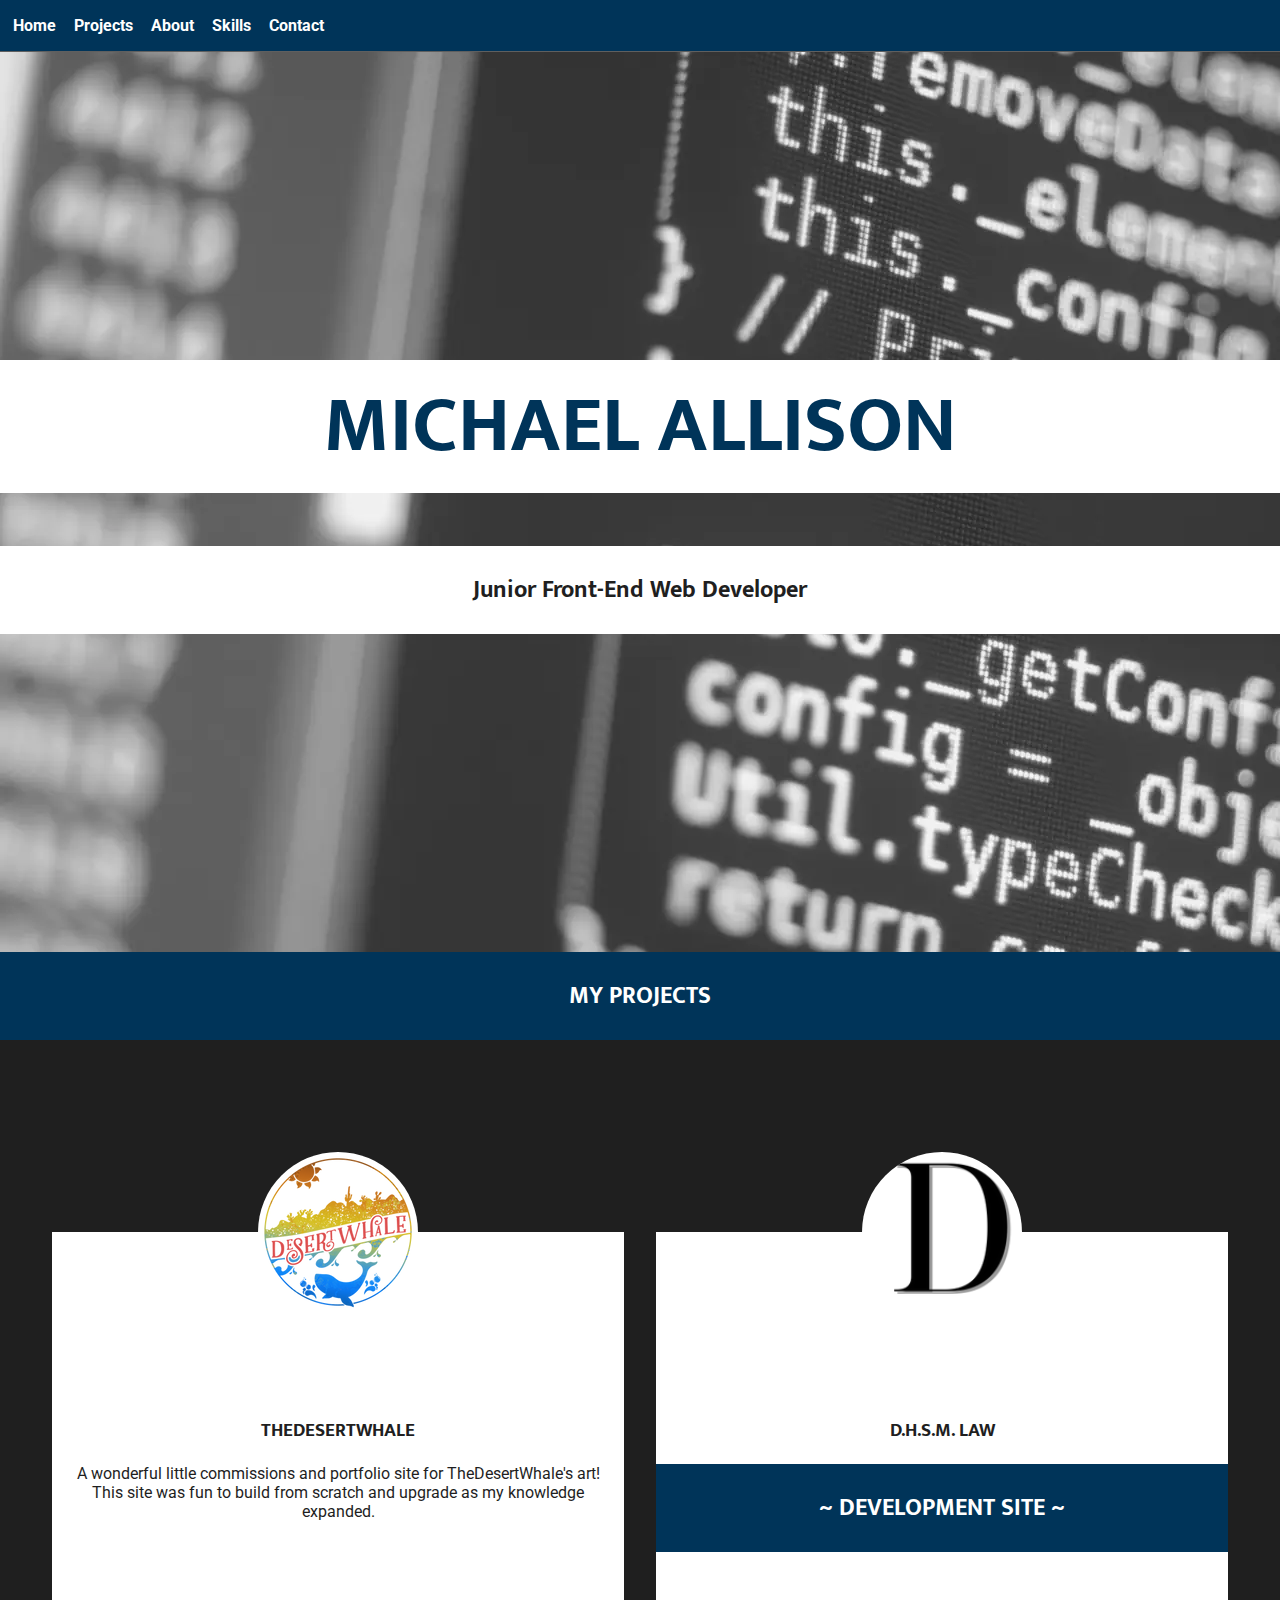
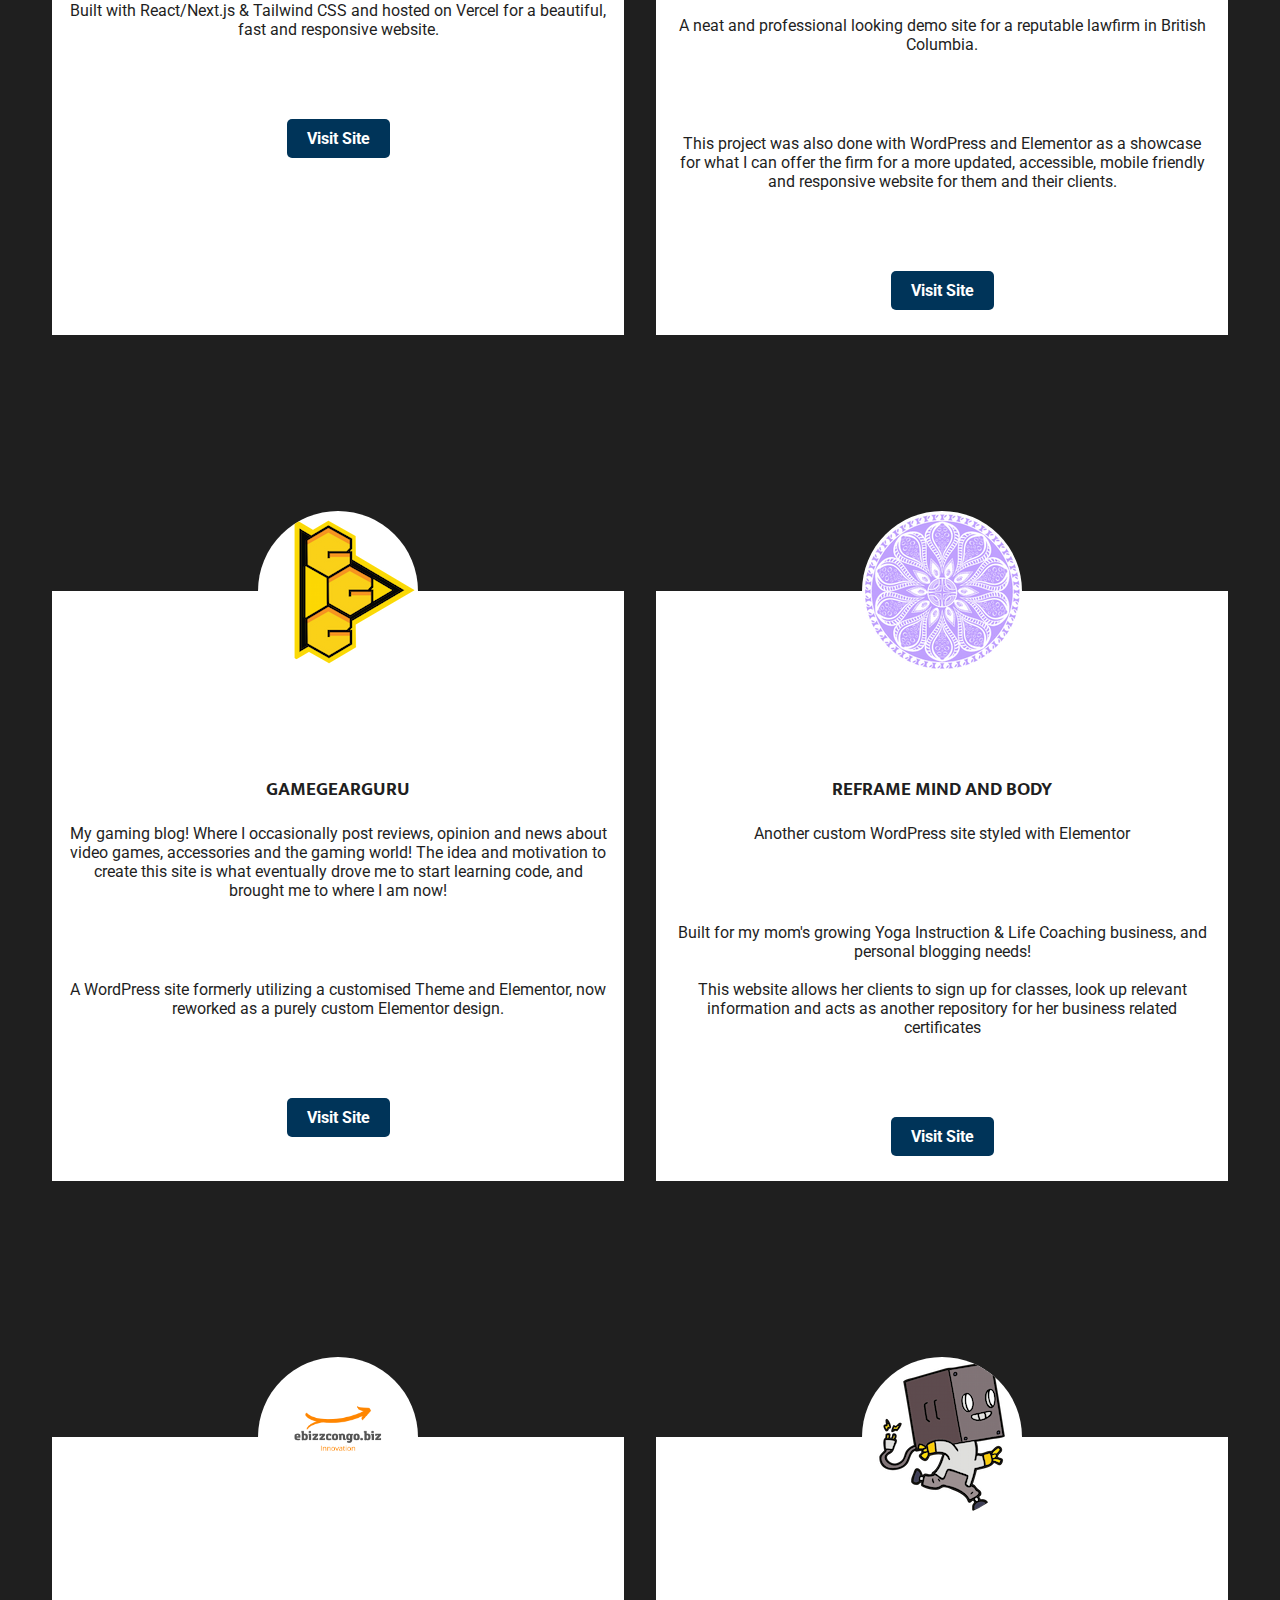
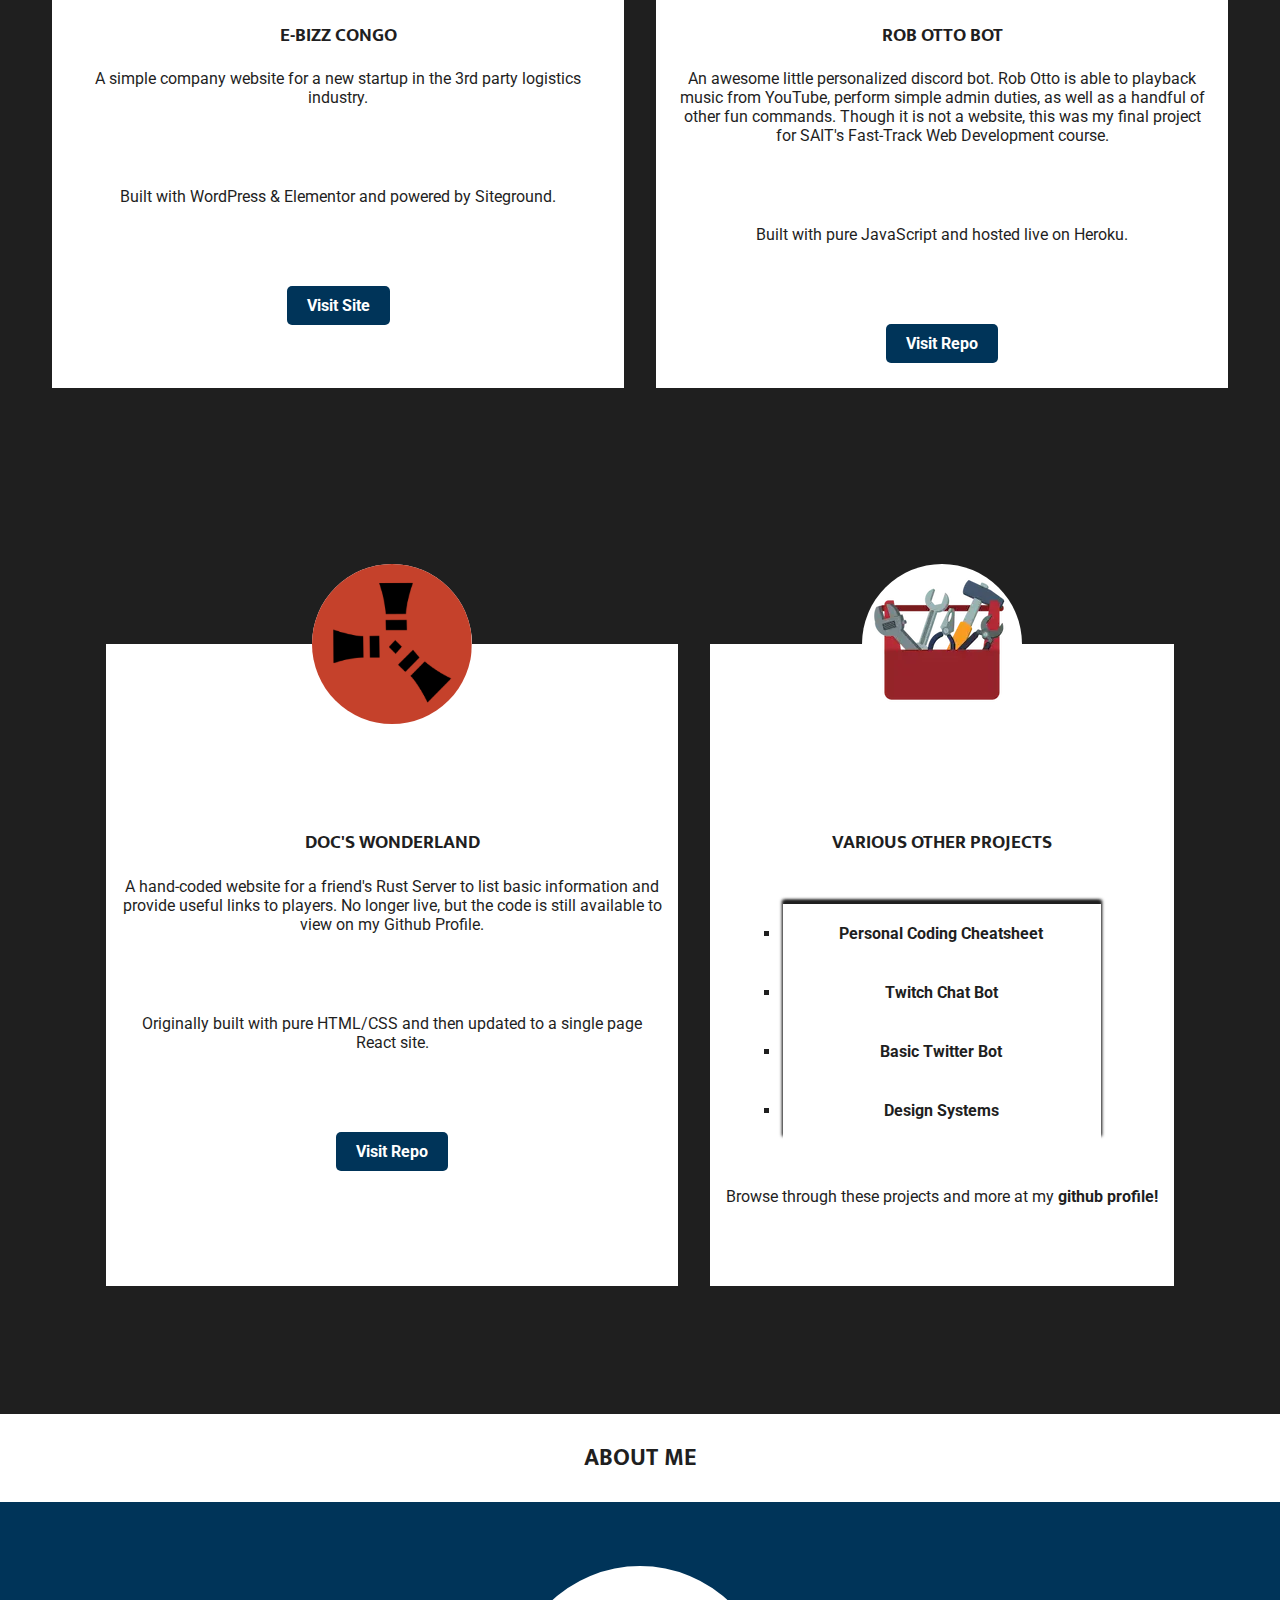
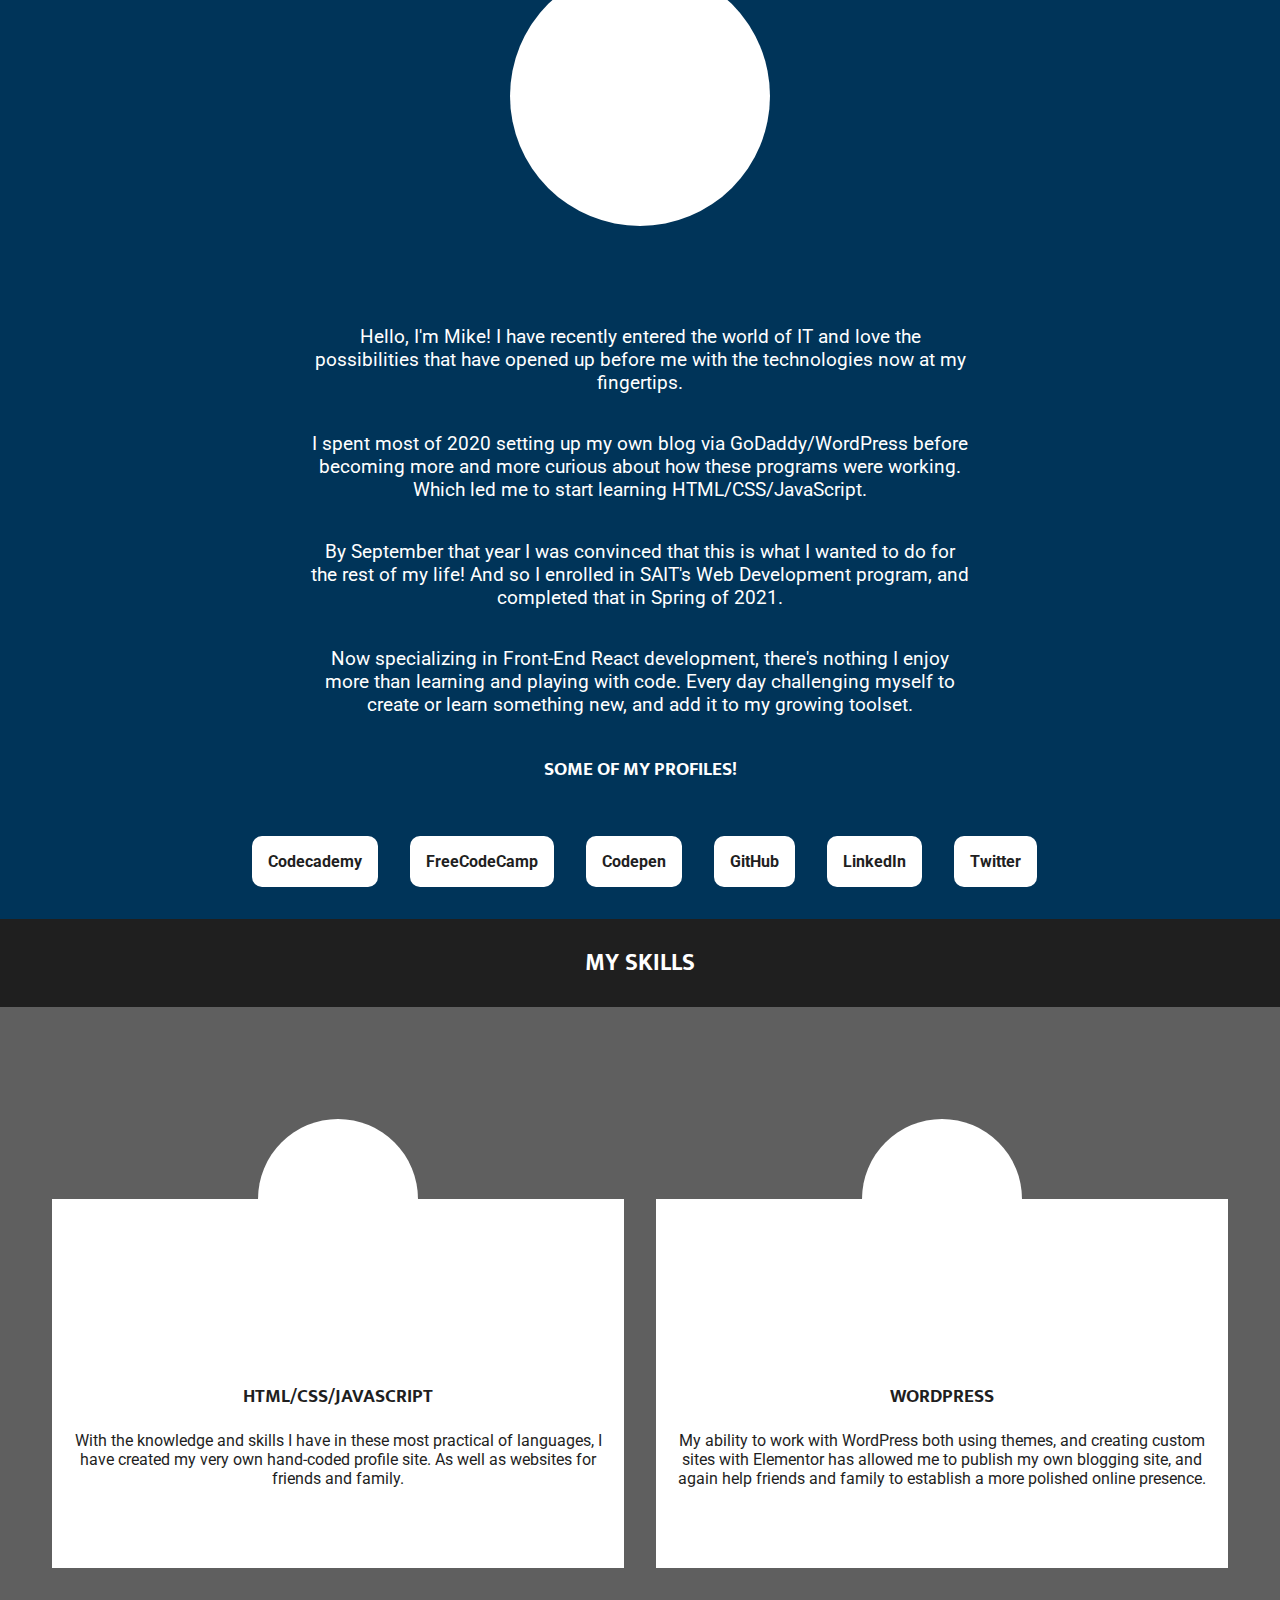
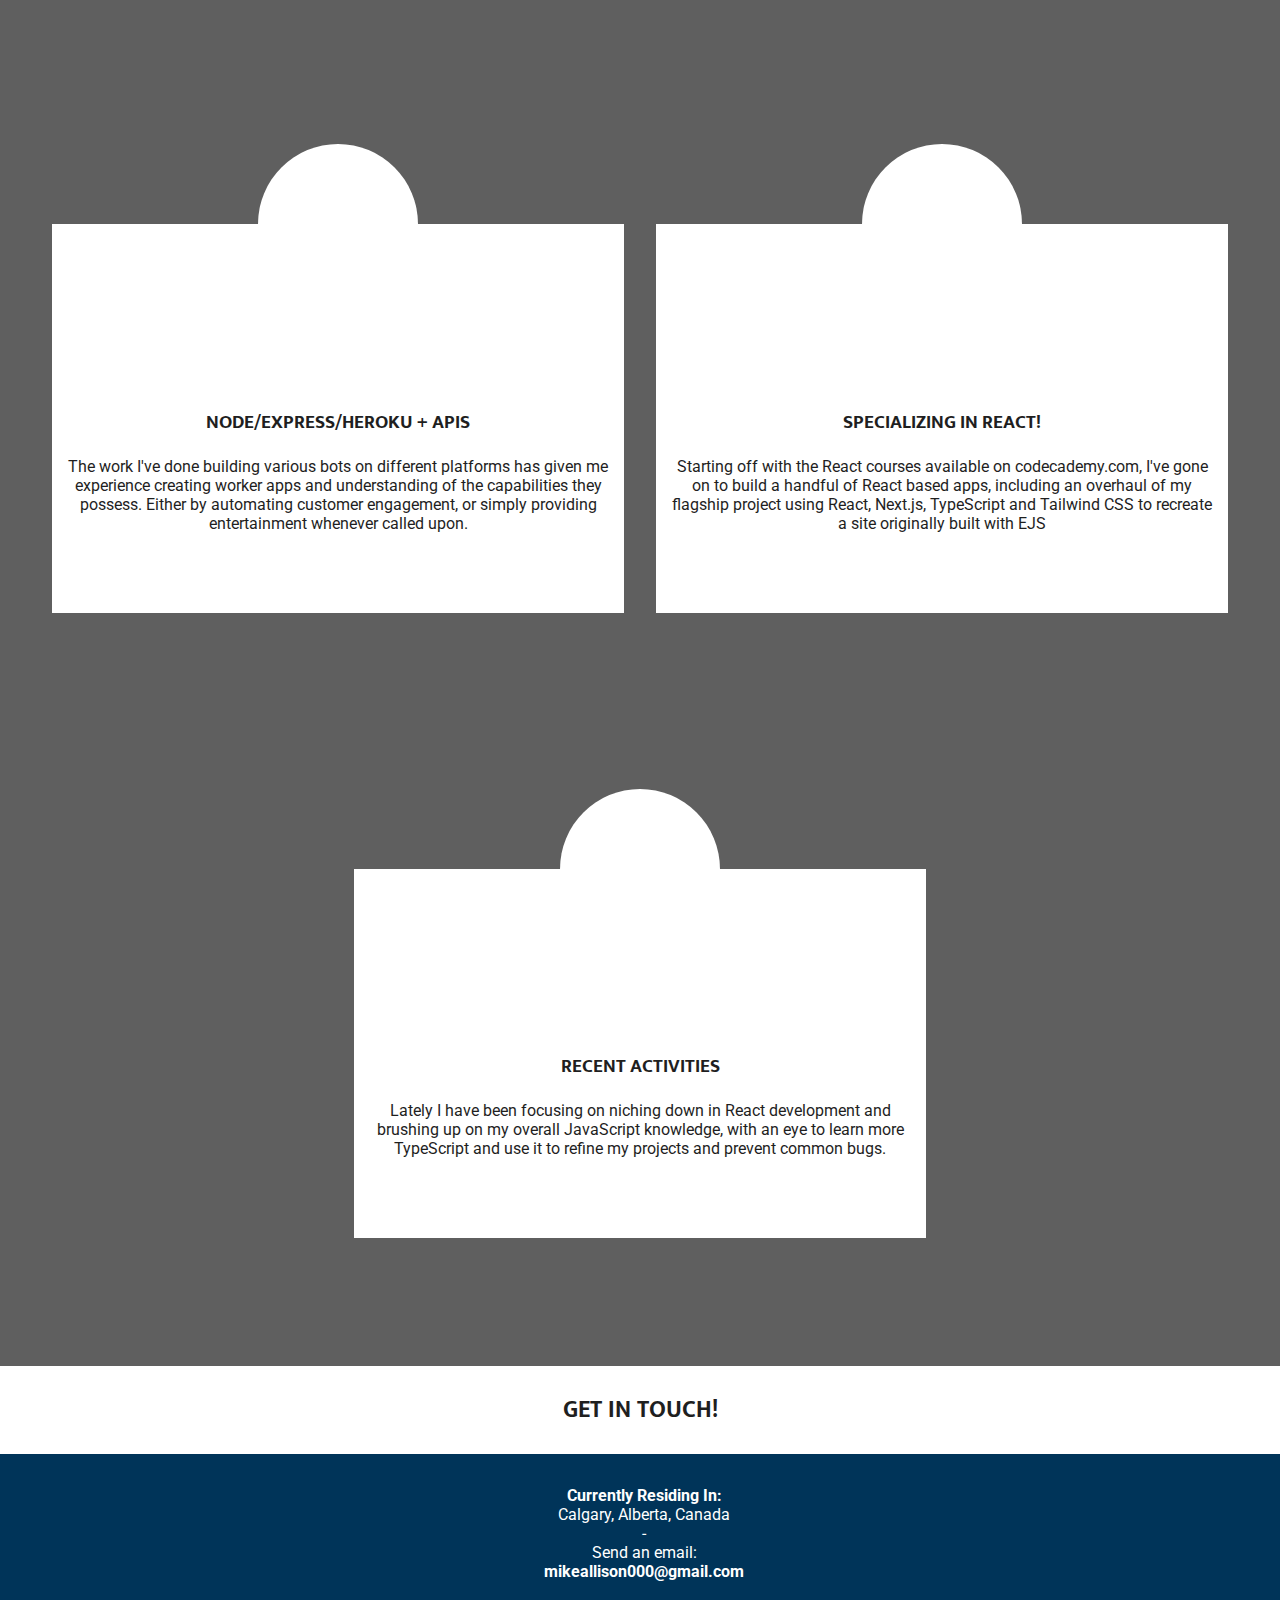
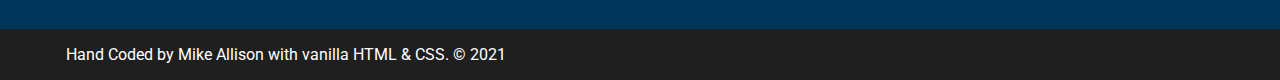
==== commit be2bb497: "Updated profile picture" ====
--- a/index.html
+++ b/index.html
@@ -143,7 +143,7 @@
   <!-- About Me 'page' with some more cards to show off various tech stacks/knowledge -->
   <section id="about">
     <h2>About Me</h2>
-    <img src="assets/images/smaller-pic.jpg" alt="Mike throwing horns in a small round profile picture" height="160" width="160" loading="lazy">
+    <img src="assets/images/hunt-profile.webp" alt="Mike throwing horns in a small round profile picture" height="260" width="260" loading="lazy">
     <p>Hello, I'm Mike! I have recently entered the world of IT and love the possibilities that have opened up before me with the technologies now at my fingertips.</p>
     <p>I spent most of 2020 setting up my own blog via GoDaddy/WordPress before becoming more and more curious about how these programs were working. Which led me to start learning HTML/CSS/JavaScript.</p>
     <p>By September that year I was convinced that this is what I wanted to do for the rest of my life! And so I enrolled in SAIT's Web Development program, and completed that in Spring of 2021.</p>
